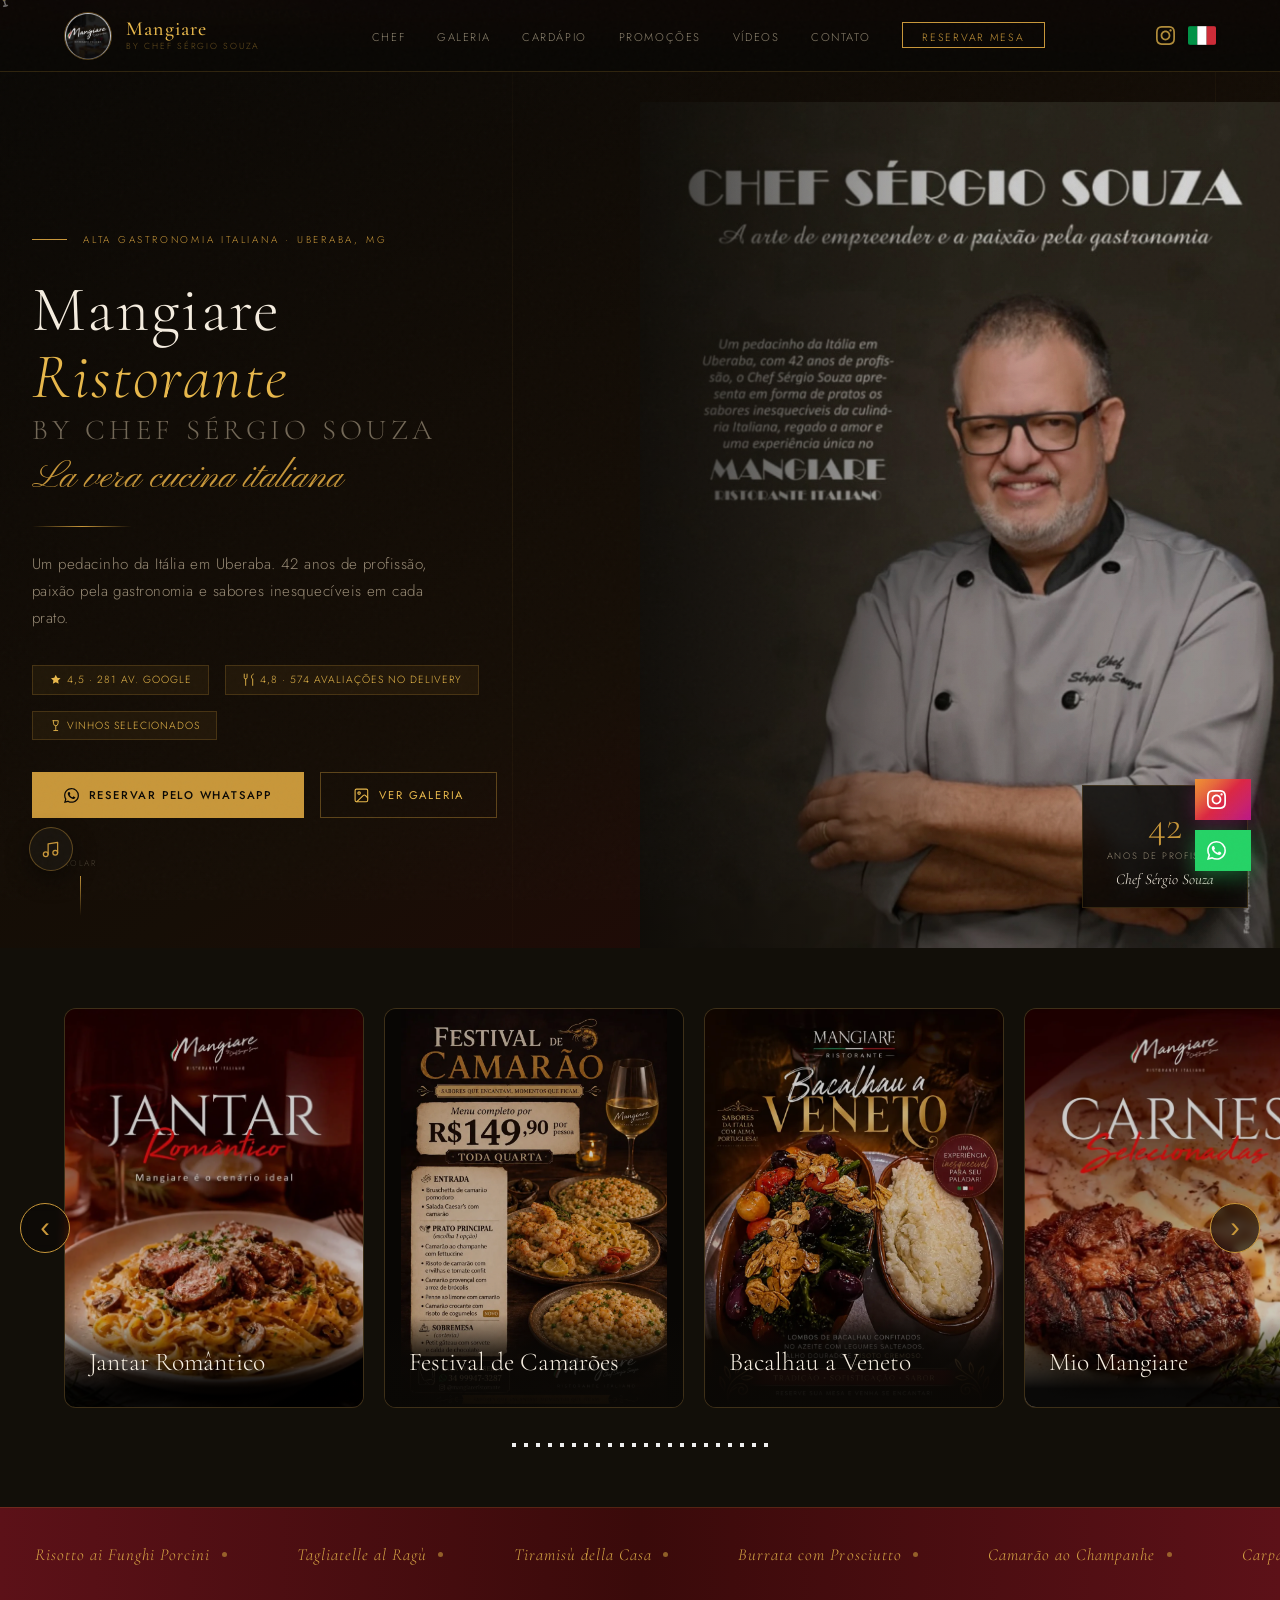
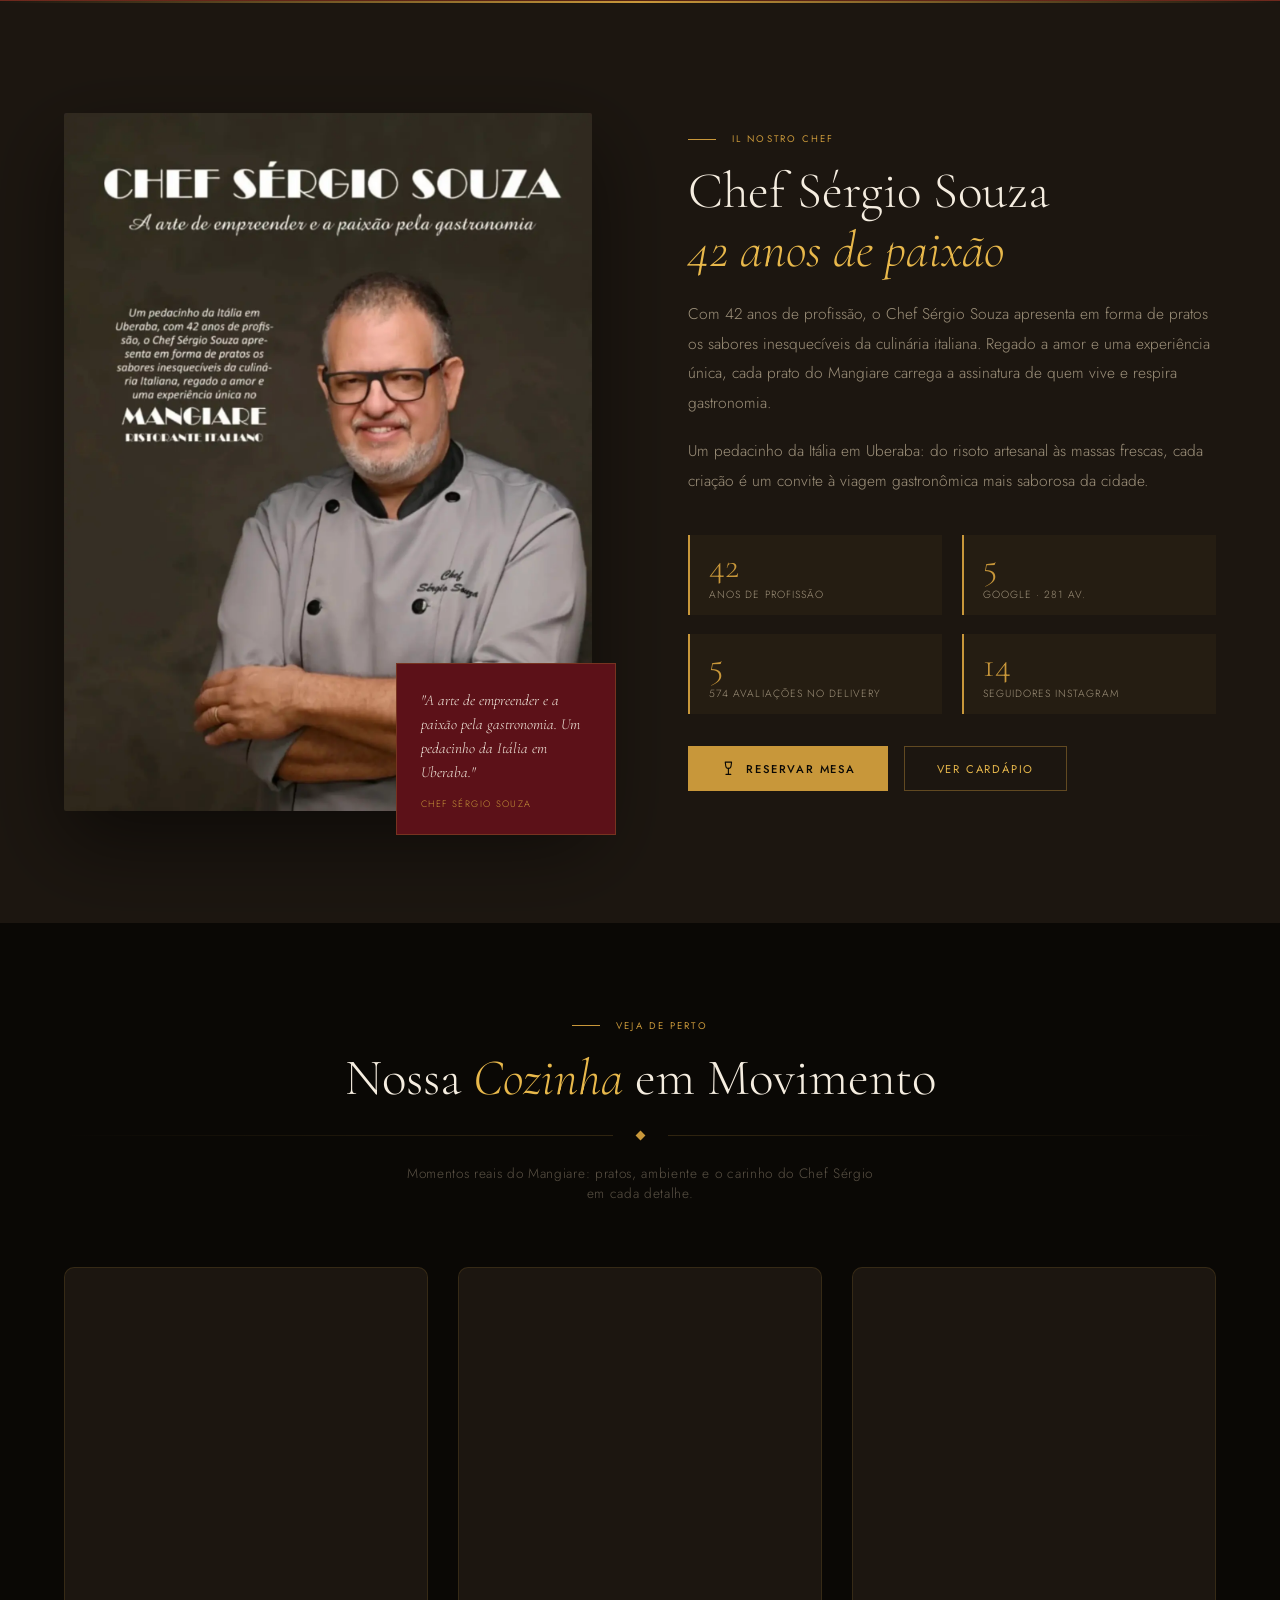
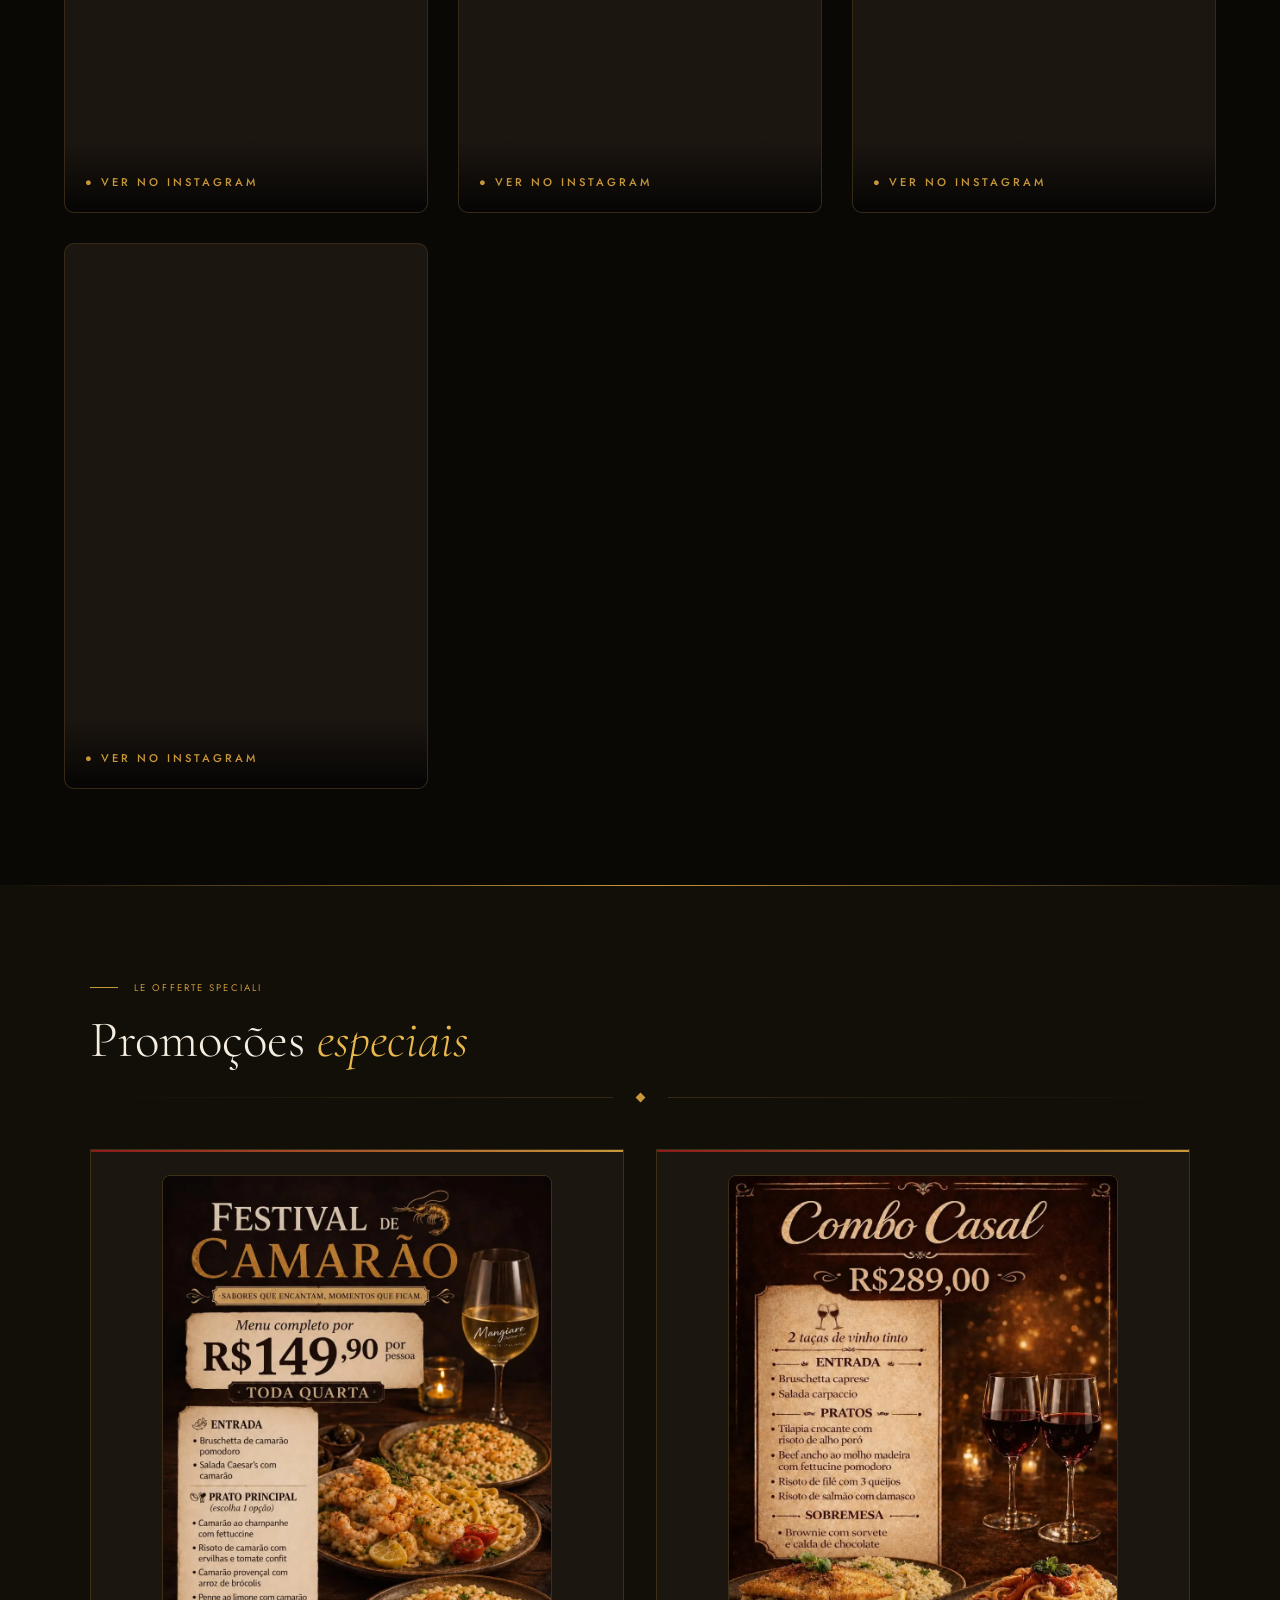
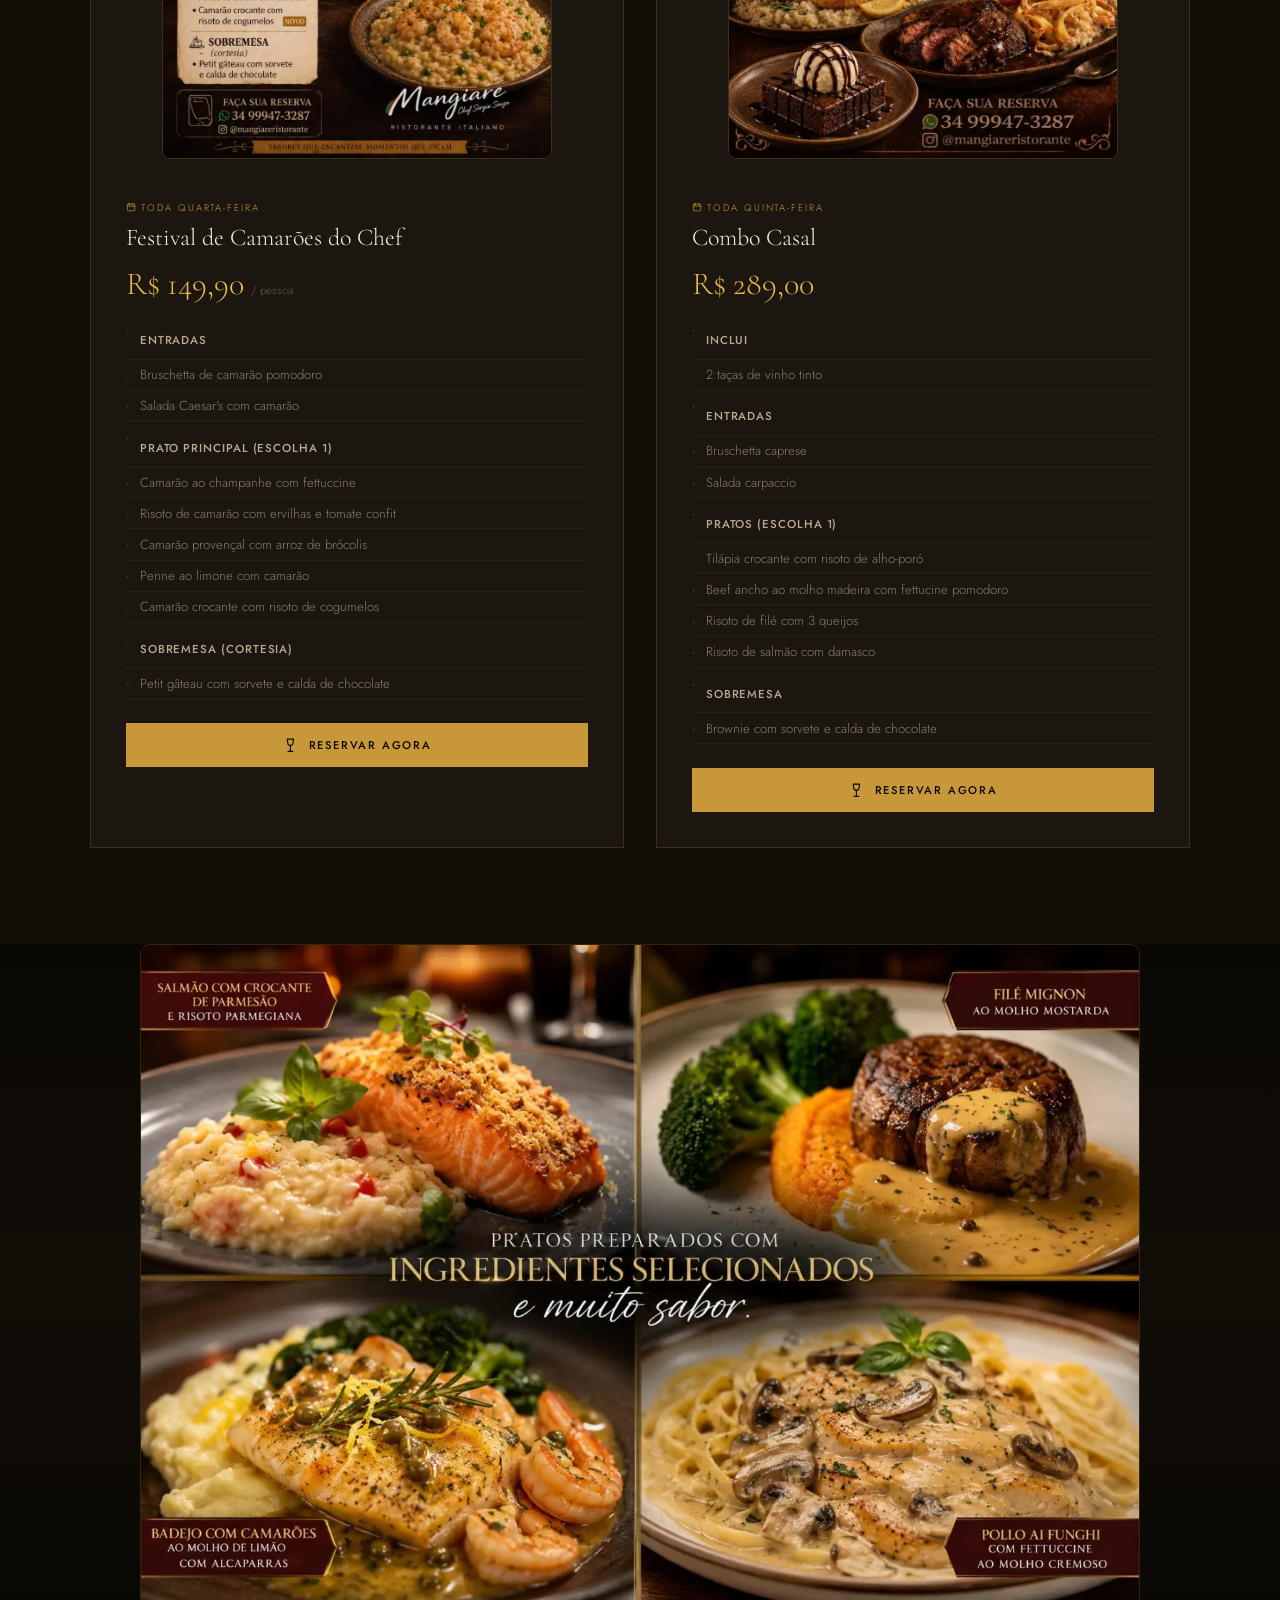
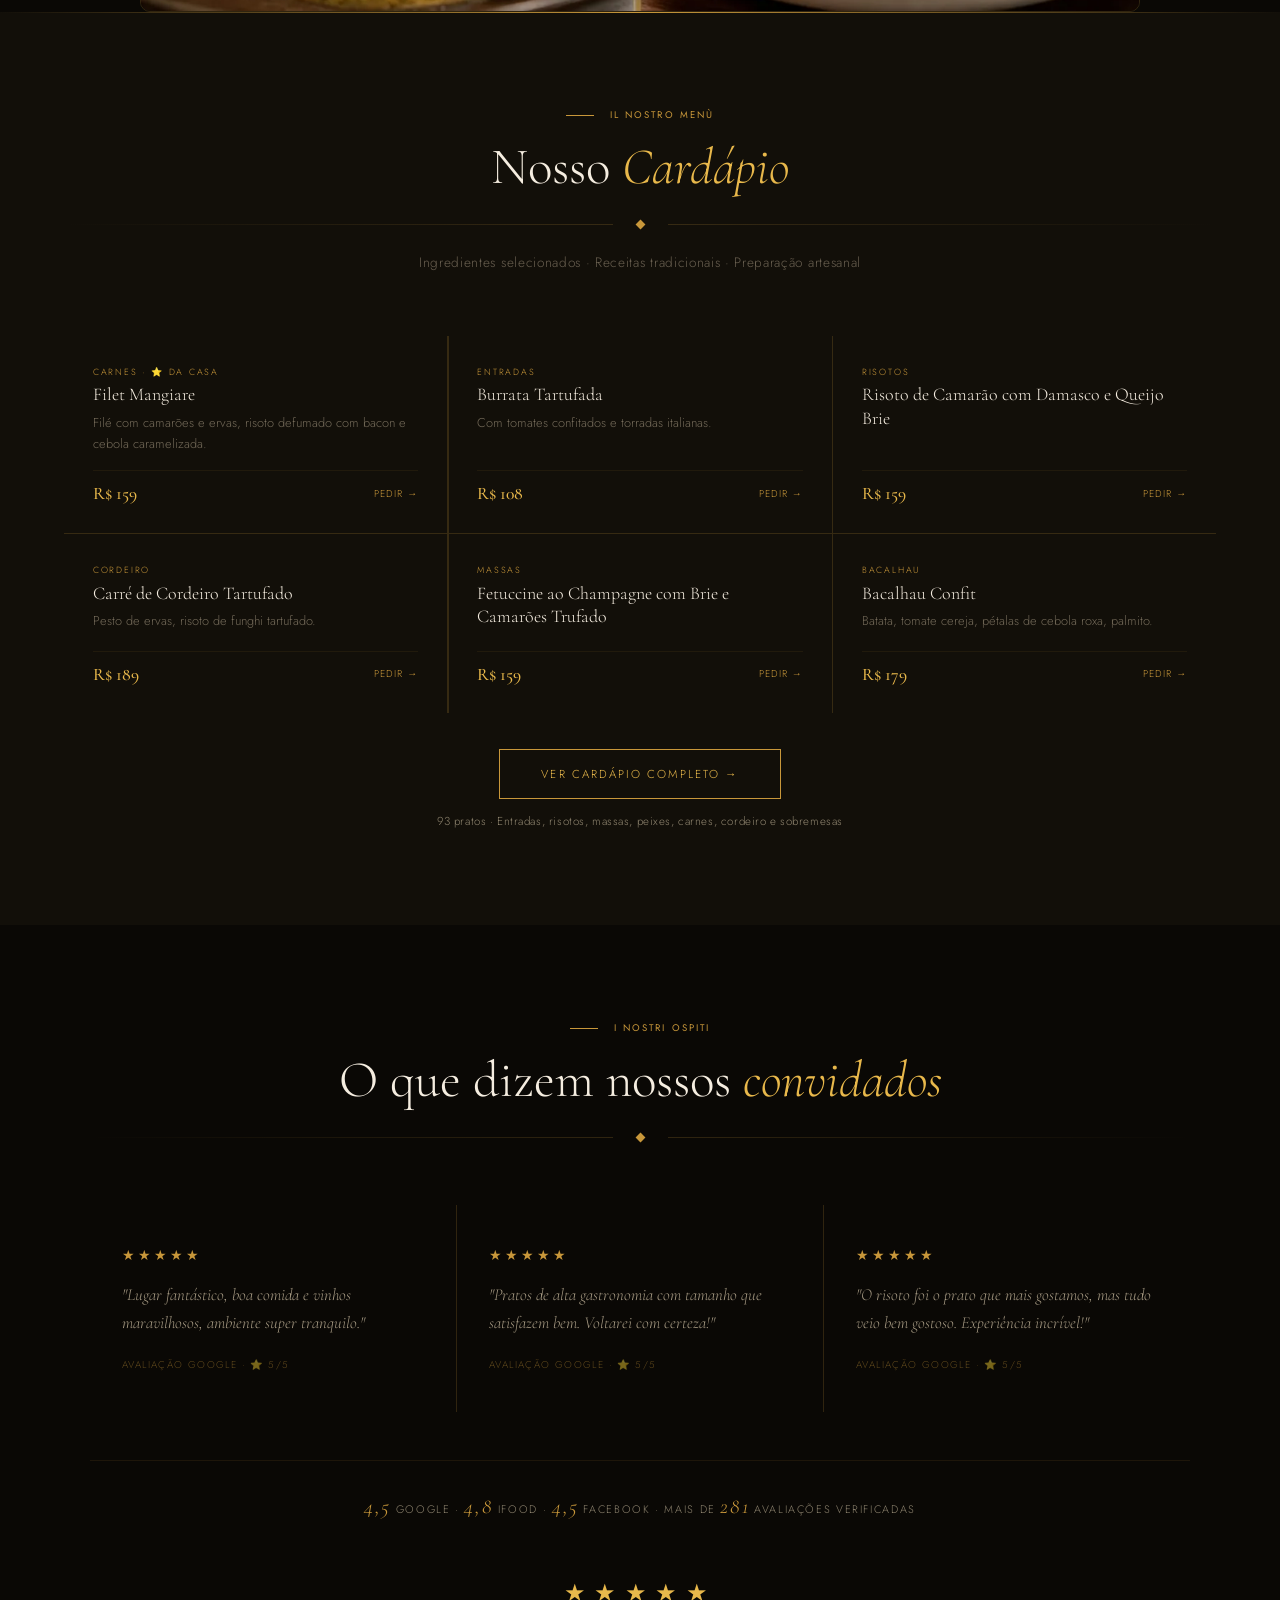
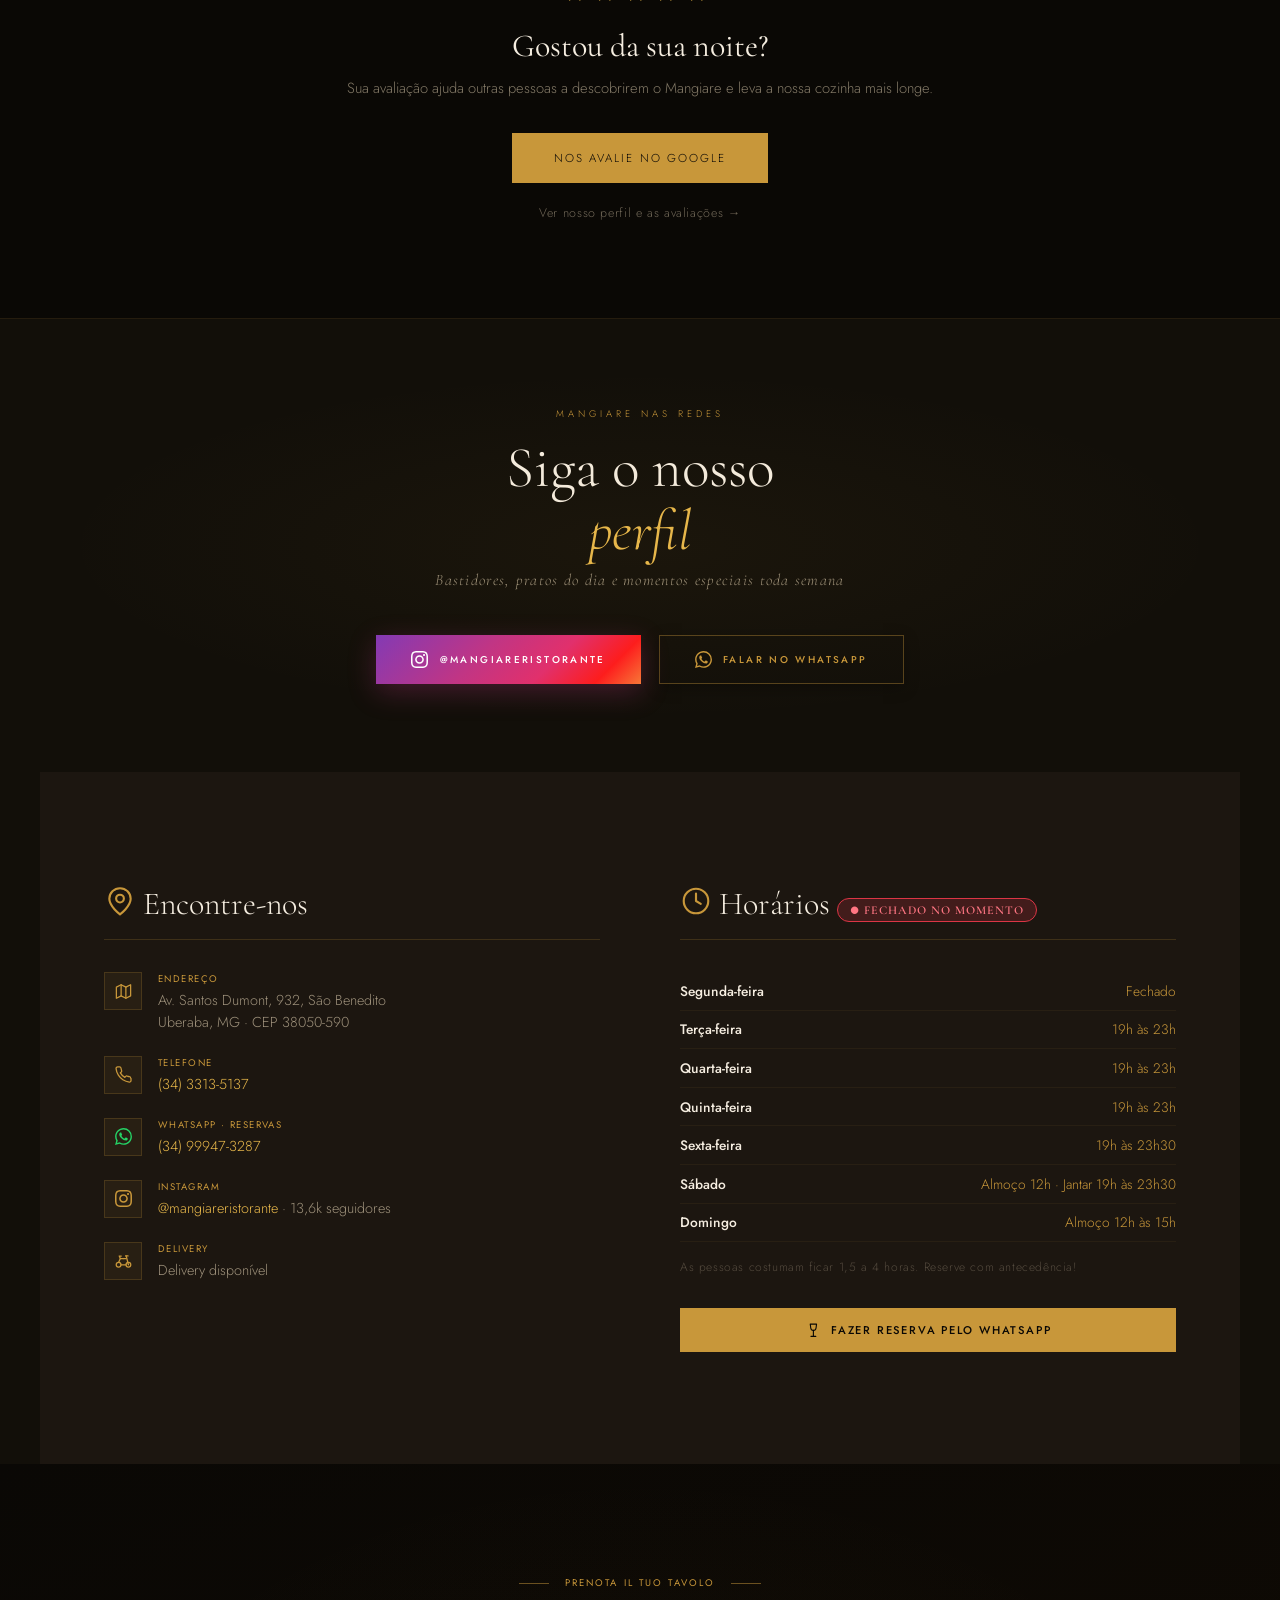
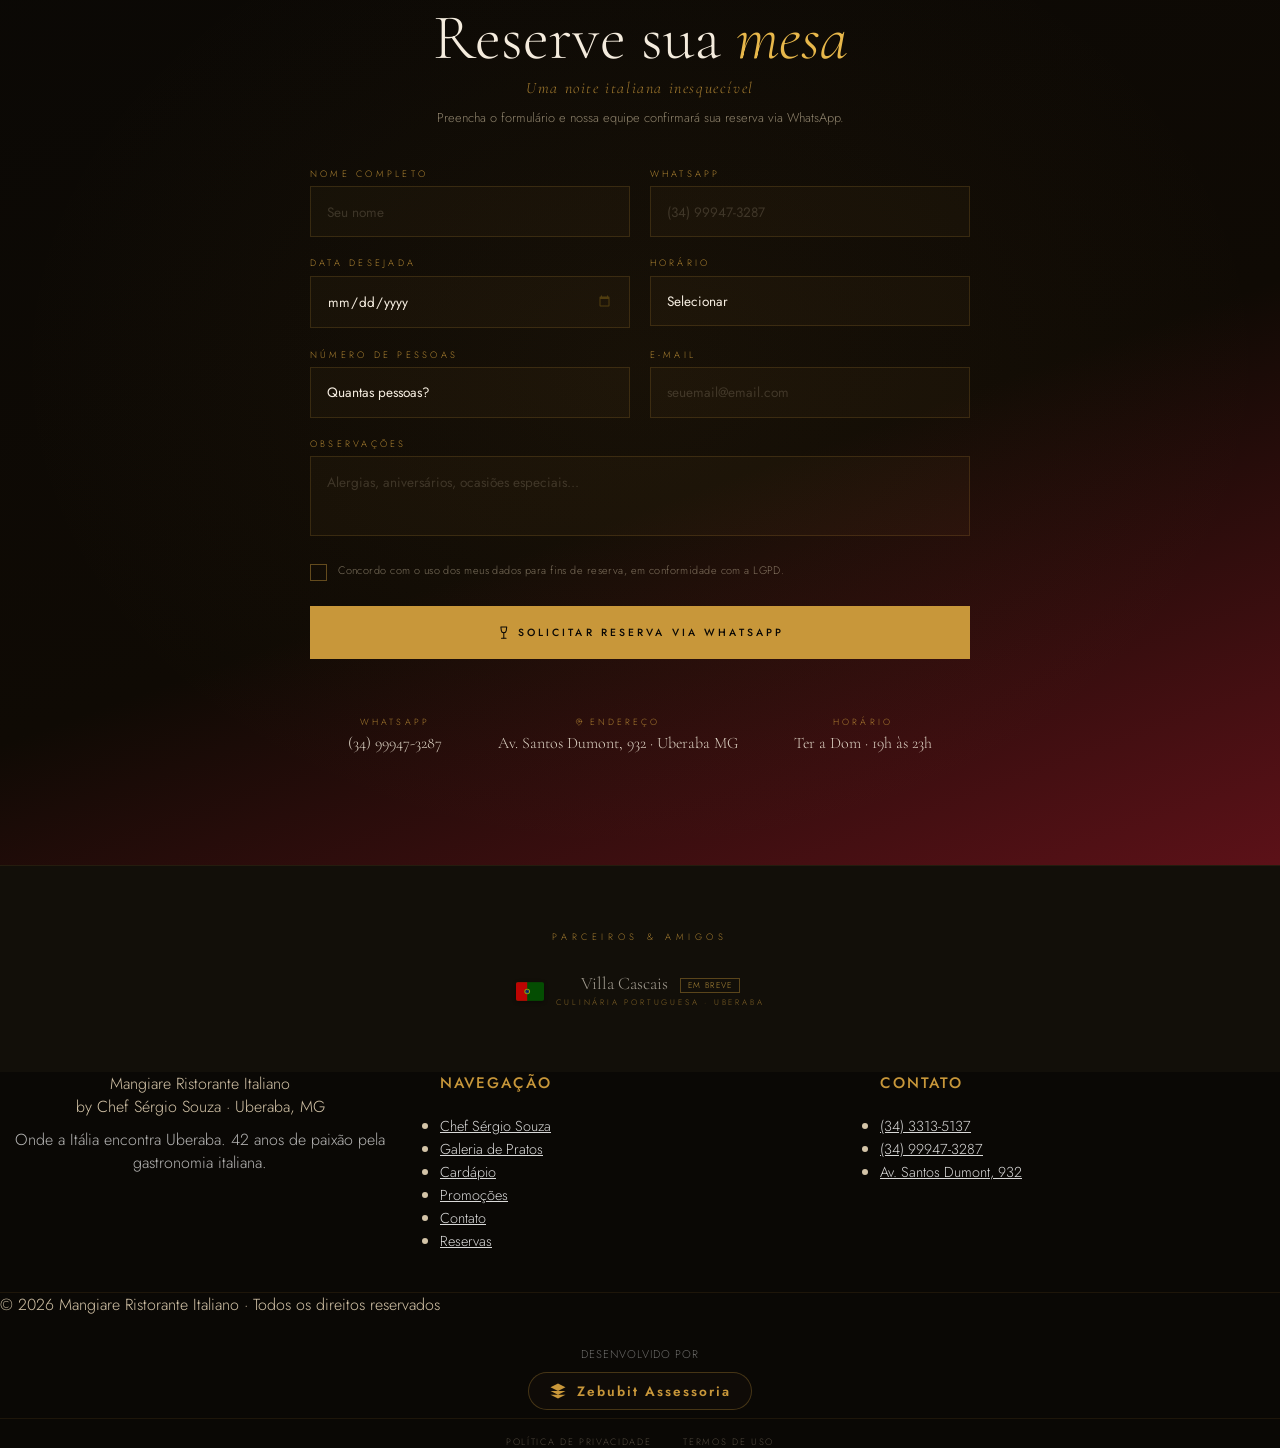
==== index.html @ b0d7e309 "fix: hero nao anuncia mais o iFood O site tem sistema de pedido proprio justamente para tirar o rest" ====
<!DOCTYPE html>
<html lang="pt-BR">
<head>
<meta charset="UTF-8">
<meta name="viewport" content="width=device-width, initial-scale=1.0">
<title>Mangiare Ristorante Italiano · Chef Sérgio Souza · Uberaba</title>
<meta name="description" content="Mangiare Ristorante Italiano by Chef Sérgio Souza. Alta gastronomia italiana em Uberaba, MG. 42 anos de paixão. Faça sua reserva.">
<meta property="og:title" content="Mangiare Ristorante Italiano · Chef Sérgio Souza · Uberaba">
<meta property="og:description" content="Alta gastronomia italiana em Uberaba, MG. Risottos, massas artesanais e a paixão de 42 anos do Chef Sérgio Souza. Reserve sua mesa.">
<meta property="og:image" content="https://mangiareristorante.com.br/CHEF.webp">
<meta property="og:type" content="website">
<meta property="og:locale" content="pt_BR">

<link rel="preconnect" href="https://fonts.googleapis.com">
<link href="https://fonts.googleapis.com/css2?family=Cormorant+Garamond:ital,wght@0,300;0,400;0,500;0,600;1,300;1,400;1,600&family=Jost:wght@200;300;400;500&family=Pinyon+Script&display=swap" rel="stylesheet">
<link rel="stylesheet" href="estilo.css">

<link rel="canonical" href="https://mangiareristorante.com.br/">
<link rel="icon" type="image/png" sizes="32x32" href="favicon-32.png">
<link rel="apple-touch-icon" href="favicon-180.png">
<meta name="theme-color" content="#0a0805">
<meta name="robots" content="index, follow, max-image-preview:large">
<meta name="twitter:card" content="summary_large_image">
<meta name="twitter:title" content="Mangiare Ristorante Italiano · Uberaba">
<meta name="twitter:description" content="Alta gastronomia italiana em Uberaba, MG. Risotos, massas artesanais e a paixão de 42 anos do Chef Sérgio Souza.">
<meta name="twitter:image" content="https://mangiareristorante.com.br/CHEF.webp">
<meta name="geo.region" content="BR-MG">
<meta name="geo.placename" content="Uberaba">

<!-- Dados estruturados: e isto que faz o Google mostrar horario, telefone,
     faixa de preco e link do cardapio direto no resultado de busca. -->
<script type="application/ld+json">
{
  "@context": "https://schema.org",
  "@type": "Restaurant",
  "name": "Mangiare Ristorante Italiano",
  "alternateName": "Mangiare by Chef Sérgio Souza",
  "description": "Restaurante italiano em Uberaba, MG. Risotos, massas artesanais, peixes, carnes e cordeiro, sob o comando do Chef Sérgio Souza.",
  "url": "https://mangiareristorante.com.br/",
  "image": "https://mangiareristorante.com.br/CHEF.webp",
  "logo": "https://mangiareristorante.com.br/favicon-180.png",
  "servesCuisine": ["Italiana", "Mediterrânea"],
  "priceRange": "$$$",
  "currenciesAccepted": "BRL",
  "paymentAccepted": "Dinheiro, Cartão de Crédito, Cartão de Débito, Pix",
  "telephone": "+553433135137",
  "hasMenu": "https://mangiareristorante.com.br/cardapio.html",
  "acceptsReservations": "https://mangiareristorante.com.br/#reserva",
  "address": {
    "@type": "PostalAddress",
    "streetAddress": "Av. Santos Dumont, 932 - Jardim São Benedito",
    "addressLocality": "Uberaba",
    "addressRegion": "MG",
    "postalCode": "38050-590",
    "addressCountry": "BR"
  },
  "openingHoursSpecification": [
    { "@type": "OpeningHoursSpecification", "dayOfWeek": ["Tuesday","Wednesday","Thursday"], "opens": "19:00", "closes": "23:00" },
    { "@type": "OpeningHoursSpecification", "dayOfWeek": "Friday", "opens": "19:00", "closes": "23:30" },
    { "@type": "OpeningHoursSpecification", "dayOfWeek": "Saturday", "opens": "12:00", "closes": "15:00" },
    { "@type": "OpeningHoursSpecification", "dayOfWeek": "Saturday", "opens": "19:00", "closes": "23:30" },
    { "@type": "OpeningHoursSpecification", "dayOfWeek": "Sunday", "opens": "12:00", "closes": "15:00" }
  ],
  "geo": {
    "@type": "GeoCoordinates",
    "latitude": -19.7514254,
    "longitude": -47.9447431
  },
  "hasMap": "https://www.google.com/maps?cid=3613345909351625991",
  "sameAs": [
    "https://www.instagram.com/mangiareristorante",
    "https://www.google.com/maps?cid=3613345909351625991"
  ]
}
</script>
</head>
<body>
<div id="read-progress" aria-hidden="true"></div>
<div id="top-bar">
  <span>🇮🇹 &nbsp;<strong>Mangiare Ristorante Italiano</strong> &nbsp;by Chef Sérgio Souza · Uberaba, MG</span>
  <a href="#reserva">Reservar Mesa →</a>
</div>
<div id="vinho-cursor" aria-hidden="true">🍷</div>
<!-- ICONES DO SITE (sprite: define uma vez, usa com <use>) -->
<svg width="0" height="0" style="position:absolute" aria-hidden="true" focusable="false"><defs>
  <symbol id="i-vinho" viewBox="0 0 24 24"><path d="M7.5 3h9l-.7 5.6A3.9 3.9 0 0 1 12 12a3.9 3.9 0 0 1-3.8-3.4L7.5 3Z"/><path d="M12 12v8"/><path d="M8.5 20.5h7"/></symbol>
  <symbol id="i-estrela" viewBox="0 0 24 24"><path d="m12 3 2.6 5.3 5.9.9-4.3 4.1 1 5.8-5.2-2.7-5.2 2.7 1-5.8-4.3-4.1 5.9-.9L12 3Z"/></symbol>
  <symbol id="i-talher" viewBox="0 0 24 24"><path d="M4 2v6a2.5 2.5 0 0 0 5 0V2"/><path d="M6.5 10.5V22"/><path d="M20 2c-2 1-3.2 3-3.2 5.4 0 1.7.9 2.9 2.2 3.1V22"/></symbol>
  <symbol id="i-galeria" viewBox="0 0 24 24"><rect x="3" y="3" width="18" height="18" rx="2"/><circle cx="8.7" cy="8.7" r="1.8"/><path d="m21 15.5-3.4-3.4a2 2 0 0 0-2.8 0L5.5 21"/></symbol>
  <symbol id="i-local" viewBox="0 0 24 24"><path d="M20 10.4c0 5.8-8 11.6-8 11.6s-8-5.8-8-11.6a8 8 0 0 1 16 0Z"/><circle cx="12" cy="10.2" r="2.9"/></symbol>
  <symbol id="i-mapa" viewBox="0 0 24 24"><path d="m3 6.4 6-3 6 3 6-3v14.2l-6 3-6-3-6 3V6.4Z"/><path d="M9 3.4v14.2"/><path d="M15 6.4v14.2"/></symbol>
  <symbol id="i-telefone" viewBox="0 0 24 24"><path d="M21.5 17v2.6a1.9 1.9 0 0 1-2.1 1.9 18.9 18.9 0 0 1-8.2-2.9 18.6 18.6 0 0 1-5.7-5.7A18.9 18.9 0 0 1 2.6 4.6 1.9 1.9 0 0 1 4.5 2.5H7a1.9 1.9 0 0 1 1.9 1.6c.1.9.3 1.8.7 2.7a1.9 1.9 0 0 1-.4 2L8 9.9a15.3 15.3 0 0 0 5.7 5.7l1.1-1.2a1.9 1.9 0 0 1 2-.4c.9.3 1.8.6 2.7.7a1.9 1.9 0 0 1 1.6 1.9Z"/></symbol>
  <symbol id="i-moto" viewBox="0 0 24 24"><circle cx="5.8" cy="17.4" r="3"/><circle cx="18.2" cy="17.4" r="3"/><path d="M8.8 17.4h6.4"/><path d="M5.8 14.4 8 9.6h4"/><path d="M12 9.6h3.4"/><path d="M14.6 6.2h3.1"/><path d="m15.4 6.2 2.8 11.2"/><path d="M8 9.6 6.6 6.4h2.6"/></symbol>
  <symbol id="i-calendario" viewBox="0 0 24 24"><rect x="3.2" y="5" width="17.6" height="16" rx="2"/><path d="M3.2 10h17.6"/><path d="M8 3v4"/><path d="M16 3v4"/></symbol>
  <symbol id="i-relogio" viewBox="0 0 24 24"><circle cx="12" cy="12" r="9.2"/><path d="M12 6.4V12l3.6 2.1"/></symbol>
</defs></svg>

<div id="toast" role="status" aria-live="polite"></div>
<a href="#" id="back-top" title="Voltar ao topo" aria-label="Voltar ao topo">↑</a>
<div class="float-stack">
  <a href="https://instagram.com/mangiareristorante" target="_blank" rel="noopener" class="fab igr" aria-label="Instagram Mangiare">
    <svg width="19" height="19" viewBox="0 0 24 24" fill="currentColor"><path d="M12 2.163c3.204 0 3.584.012 4.85.07 3.252.148 4.771 1.691 4.919 4.919.058 1.265.069 1.645.069 4.849 0 3.205-.012 3.584-.069 4.849-.149 3.225-1.664 4.771-4.919 4.919-1.266.058-1.644.07-4.85.07-3.204 0-3.584-.012-4.849-.07-3.26-.149-4.771-1.699-4.919-4.92-.058-1.265-.07-1.644-.07-4.849 0-3.204.013-3.583.07-4.849.149-3.227 1.664-4.771 4.919-4.919 1.266-.057 1.645-.069 4.849-.069zm0-2.163c-3.259 0-3.667.014-4.947.072-4.358.2-6.78 2.618-6.98 6.98-.059 1.281-.073 1.689-.073 4.948 0 3.259.014 3.668.072 4.948.2 4.358 2.618 6.78 6.98 6.98 1.281.058 1.689.072 4.948.072 3.259 0 3.668-.014 4.948-.072 4.354-.2 6.782-2.618 6.979-6.98.059-1.28.073-1.689.073-4.948 0-3.259-.014-3.667-.072-4.947-.196-4.354-2.617-6.78-6.979-6.98-1.281-.059-1.69-.073-4.949-.073zm0 5.838c-3.403 0-6.162 2.759-6.162 6.162s2.759 6.163 6.162 6.163 6.162-2.759 6.162-6.163c0-3.403-2.759-6.162-6.162-6.162zm0 10.162c-2.209 0-4-1.79-4-4 0-2.209 1.791-4 4-4s4 1.791 4 4c0 2.21-1.791 4-4 4zm6.406-11.845c-.796 0-1.441.645-1.441 1.44s.645 1.44 1.441 1.44c.795 0 1.439-.645 1.439-1.44s-.644-1.44-1.439-1.44z"/></svg>
    <span class="fab-lbl">Instagram</span>
  </a>
  <a href="https://wa.me/5534999473287" target="_blank" rel="noopener" class="fab wts" aria-label="WhatsApp Mangiare">
    <svg width="19" height="19" viewBox="0 0 24 24" fill="currentColor"><path d="M17.472 14.382c-.297-.149-1.758-.867-2.03-.967-.273-.099-.471-.148-.67.15-.197.297-.767.966-.94 1.164-.173.199-.347.223-.644.075-.297-.15-1.255-.463-2.39-1.475-.883-.788-1.48-1.761-1.653-2.059-.173-.297-.018-.458.13-.606.134-.133.298-.347.446-.52.149-.174.198-.298.298-.497.099-.198.05-.371-.025-.52-.075-.149-.669-1.612-.916-2.207-.242-.579-.487-.5-.669-.51-.173-.008-.371-.01-.57-.01-.198 0-.52.074-.792.372-.272.297-1.04 1.016-1.04 2.479 0 1.462 1.065 2.875 1.213 3.074.149.198 2.096 3.2 5.077 4.487.709.306 1.262.489 1.694.625.712.227 1.36.195 1.871.118.571-.085 1.758-.719 2.006-1.413.248-.694.248-1.289.173-1.413-.074-.124-.272-.198-.57-.347m-5.421 7.403h-.004a9.87 9.87 0 01-5.031-1.378l-.361-.214-3.741.982.998-3.648-.235-.374a9.86 9.86 0 01-1.51-5.26c.001-5.45 4.436-9.884 9.888-9.884 2.64 0 5.122 1.03 6.988 2.898a9.825 9.825 0 012.893 6.994c-.003 5.45-4.437 9.884-9.885 9.884m8.413-18.297A11.815 11.815 0 0012.05 0C5.495 0 .16 5.335.157 11.892c0 2.096.547 4.142 1.588 5.945L.057 24l6.305-1.654a11.882 11.882 0 005.683 1.448h.005c6.554 0 11.89-5.335 11.893-11.893a11.821 11.821 0 00-3.48-8.413z"/></svg>
    <span class="fab-lbl">Fazer Reserva</span>
  </a>
</div>

<nav id="main-nav">
  <a href="#" class="nav-logo">
    <img src="LOGO.jpg" alt="Mangiare Ristorante Italiano">
    <div class="nav-logo-text">
      <span class="nav-logo-main">Mangiare</span>
      <span class="nav-logo-sub">by Chef Sérgio Souza</span>
    </div>
  </a>
  <ul class="nav-links" id="navLinks">
    <li><a href="#chef">Chef</a></li>
    <li><a href="#galeria">Galeria</a></li>
    <li><a href="cardapio.html">Cardápio</a></li>
    <li><a href="#promos">Promoções</a></li>
    <li><a href="#videos">Vídeos</a></li>
    <li><a href="#contato">Contato</a></li>
    <li><a href="#reserva" class="nav-reserva">Reservar Mesa</a></li>
  </ul>
  <div style="display:flex;align-items:center;gap:.8rem;">
    <a href="https://instagram.com/mangiareristorante" target="_blank" aria-label="Instagram" style="display:flex;align-items:center;color:var(--oro-chiaro);opacity:.75;transition:opacity .2s;" onmouseover="this.style.opacity='1'" onmouseout="this.style.opacity='.75'"><svg width="19" height="19" viewBox="0 0 24 24" fill="currentColor"><path d="M12 2.163c3.204 0 3.584.012 4.85.07 3.252.148 4.771 1.691 4.919 4.919.058 1.265.069 1.645.069 4.849 0 3.205-.012 3.584-.069 4.849-.149 3.225-1.664 4.771-4.919 4.919-1.266.058-1.644.07-4.85.07-3.204 0-3.584-.012-4.849-.07-3.26-.149-4.771-1.699-4.919-4.92-.058-1.265-.07-1.644-.07-4.849 0-3.204.013-3.583.07-4.849.149-3.227 1.664-4.771 4.919-4.919 1.266-.057 1.645-.069 4.849-.069zm0-2.163c-3.259 0-3.667.014-4.947.072-4.358.2-6.78 2.618-6.98 6.98-.059 1.281-.073 1.689-.073 4.948 0 3.259.014 3.668.072 4.948.2 4.358 2.618 6.78 6.98 6.98 1.281.058 1.689.072 4.948.072 3.259 0 3.668-.014 4.948-.072 4.354-.2 6.782-2.618 6.979-6.98.059-1.28.073-1.689.073-4.948 0-3.259-.014-3.667-.072-4.947-.196-4.354-2.617-6.78-6.979-6.98-1.281-.059-1.69-.073-4.949-.073zm0 5.838c-3.403 0-6.162 2.759-6.162 6.162s2.759 6.163 6.162 6.163 6.162-2.759 6.162-6.163c0-3.403-2.759-6.162-6.162-6.162zm0 10.162c-2.209 0-4-1.79-4-4 0-2.209 1.791-4 4-4s4 1.791 4 4c0 2.21-1.791 4-4 4zm6.406-11.845c-.796 0-1.441.645-1.441 1.44s.645 1.44 1.441 1.44c.795 0 1.439-.645 1.439-1.44s-.644-1.44-1.439-1.44z"/></svg></a>
    <svg xmlns="http://www.w3.org/2000/svg" viewBox="0 0 900 600" width="28" height="19" style="border-radius:2px;box-shadow:0 1px 4px rgba(0,0,0,.5);flex-shrink:0"><rect width="300" height="600" fill="#009246"/><rect x="300" width="300" height="600" fill="#fff"/><rect x="600" width="300" height="600" fill="#CE2B37"/></svg>
    <button class="hamburger" id="hamburger" aria-label="Menu"><span></span><span></span><span></span></button>
  </div>
</nav>

<!-- HERO — Chef Sérgio Souza como foto principal -->
<section class="hero" id="inicio">
  <div class="hero-lines" aria-hidden="true"></div>
  <div class="hero-left">
    <div class="hero-label"><span>Alta Gastronomia Italiana · Uberaba, MG</span></div>
    <h1 class="hero-title">
      Mangiare<br>
      <em>Ristorante</em>
      <small>by Chef Sérgio Souza</small>
    </h1>
    <div class="hero-script">La vera cucina italiana</div>
    <div class="hero-divider"></div>
    <p class="hero-desc">Um pedacinho da Itália em Uberaba. 42 anos de profissão, paixão pela gastronomia e sabores inesquecíveis em cada prato.</p>
    <div class="hero-badges">
      <span class="hero-badge"><svg class="ico ico-preenchido" aria-hidden="true"><use href="#i-estrela"></use></svg> 4,5 · 281 av. Google</span>
      <span class="hero-badge"><svg class="ico" aria-hidden="true"><use href="#i-talher"></use></svg> 4,8 · 574 avaliações no delivery</span>
      <span class="hero-badge"><svg class="ico" aria-hidden="true"><use href="#i-vinho"></use></svg> Vinhos Selecionados</span>
    </div>
    <div class="hero-btns">
      <a href="#reserva" class="btn-primary">
        <svg width="15" height="15" viewBox="0 0 24 24" fill="currentColor"><path d="M17.472 14.382c-.297-.149-1.758-.867-2.03-.967-.273-.099-.471-.148-.67.15-.197.297-.767.966-.94 1.164-.173.199-.347.223-.644.075-.297-.15-1.255-.463-2.39-1.475-.883-.788-1.48-1.761-1.653-2.059-.173-.297-.018-.458.13-.606.134-.133.298-.347.446-.52.149-.174.198-.298.298-.497.099-.198.05-.371-.025-.52-.075-.149-.669-1.612-.916-2.207-.242-.579-.487-.5-.669-.51-.173-.008-.371-.01-.57-.01-.198 0-.52.074-.792.372-.272.297-1.04 1.016-1.04 2.479 0 1.462 1.065 2.875 1.213 3.074.149.198 2.096 3.2 5.077 4.487.709.306 1.262.489 1.694.625.712.227 1.36.195 1.871.118.571-.085 1.758-.719 2.006-1.413.248-.694.248-1.289.173-1.413-.074-.124-.272-.198-.57-.347m-5.421 7.403h-.004a9.87 9.87 0 01-5.031-1.378l-.361-.214-3.741.982.998-3.648-.235-.374a9.86 9.86 0 01-1.51-5.26c.001-5.45 4.436-9.884 9.888-9.884 2.64 0 5.122 1.03 6.988 2.898a9.825 9.825 0 012.893 6.994c-.003 5.45-4.437 9.884-9.885 9.884m8.413-18.297A11.815 11.815 0 0012.05 0C5.495 0 .16 5.335.157 11.892c0 2.096.547 4.142 1.588 5.945L.057 24l6.305-1.654a11.882 11.882 0 005.683 1.448h.005c6.554 0 11.89-5.335 11.893-11.893a11.821 11.821 0 00-3.48-8.413z"/></svg>
        Reservar pelo WhatsApp
      </a>
      <a href="#galeria" class="btn-ghost"><svg class="ico" aria-hidden="true"><use href="#i-galeria"></use></svg> Ver Galeria</a>
    </div>
  </div>
  <div class="hero-right">
    <img class="hero-chef-img" src="[data-uri]" alt="Chef Sérgio Souza, Mangiare Ristorante Italiano">
    <div class="hero-chef-overlay"></div>
    <div class="hero-chef-badge">
      <div class="chef-years" data-count="42" data-suffix="">42</div>
      <div class="chef-years-label">Anos de Profissão</div>
      <div class="chef-name">Chef Sérgio Souza</div>
    </div>
  </div>
  <div class="hero-scroll" aria-hidden="true"><span>Rolar</span><div class="hero-scroll-line"></div></div>
</section>

<section id="galeria" class="carousel-section">
  <div class="carousel-wrap" id="carouselWrap">
    <div class="carousel-slide"><img loading="lazy" src="JANTAR.webp" alt="Massa ao molho com filé e cogumelos, na chamada Jantar Romântico: o Mangiare é o cenário ideal"><div class="carousel-caption"><div class="carousel-caption-title">Jantar Romântico</div></div></div>
    <div class="carousel-slide cartaz"><img loading="lazy" src="CAMARAO1.webp" alt="Cartaz da Quarta do Camarão: Festival de Camarões do Chef, menu completo por 149 reais e 90 centavos por pessoa, toda quarta, com entrada, prato principal à escolha e sobremesa de cortesia"><div class="carousel-caption"><div class="carousel-caption-title">Festival de Camarões</div></div></div>
    <div class="carousel-slide cartaz"><img loading="lazy" src="VENETO.webp" alt="Cartaz do Bacalhau a Veneto: lombos de bacalhau confitados no azeite com legumes salteados, alho dourado e risoto cremoso"><div class="carousel-caption"><div class="carousel-caption-title">Bacalhau a Veneto</div></div></div>
    <div class="carousel-slide"><img loading="lazy" src="CARNES.webp" alt="Bife grelhado acompanhado de massa ao molho branco, na chamada Carnes Selecionadas"><div class="carousel-caption"><div class="carousel-caption-title">Mio Mangiare</div></div></div>
    <div class="carousel-slide"><img loading="lazy" src="SABOR.webp" alt="Fettuccine com medalhão de filé, na chamada Sabor da Itália: experiência única"><div class="carousel-caption"><div class="carousel-caption-title">Saborear Momentos</div></div></div>
    <div class="carousel-slide"><img loading="lazy" src="CELEBRE.webp" alt="Taça de vinho tinto sendo servida, na chamada Celebre Momentos: a harmonia perfeita entre pratos e vinhos"><div class="carousel-caption"><div class="carousel-caption-title">Celebre Momentos</div></div></div>
    
    <div class="carousel-slide"><img loading="lazy" src="VIAGEM.webp" alt="Filé ao molho sobre fettuccine, na chamada Un viaggio in Italia: uma experiência que vai além do sabor"><div class="carousel-caption"><div class="carousel-caption-title">Uma Viagem à Itália</div></div></div>
    <div class="carousel-slide"><img loading="lazy" src="ENCONTRA.webp" alt="Bife ao molho com arroz e batatas, na chamada Onde o sabor encontra a sofisticação"><div class="carousel-caption"><div class="carousel-caption-title">Encontros Especiais</div></div></div>
    <div class="carousel-slide"><img loading="lazy" src="MOMENTOS.webp" alt="Camarões empanados servidos sobre risoto, na chamada Transforme momentos em memórias"><div class="carousel-caption"><div class="carousel-caption-title">Momentos Inesquecíveis</div></div></div>
    <div class="carousel-slide"><img loading="lazy" src="ENCANTA.webp" alt="Carne ao molho com arroz e vinagrete, na chamada Harmonização que encanta"><div class="carousel-caption"><div class="carousel-caption-title">Sabores que Encantam</div></div></div>
    <div class="carousel-slide cartaz"><img loading="lazy" src="QUARTA.webp" alt="Cartaz do Festival de Camarões do Chef: menu completo por 149 reais e 90 centavos por pessoa, toda quarta, com entrada, prato principal à escolha e sobremesa"><div class="carousel-caption"><div class="carousel-caption-title">Nossas Quartas</div></div></div>
    <div class="carousel-slide"><img loading="lazy" src="CONFRATERNIZACAO.webp" alt="Cartaz Faça sua confraternização no Mangiare, a partir de 129 reais e 90 centavos por pessoa"><div class="carousel-caption"><div class="carousel-caption-title">Confraternize conosco</div></div></div>
    <div class="carousel-slide"><img loading="lazy" src="SIMPLES.webp" alt="Risoto com camarões e tomatinhos, na chamada Simplesmente irresistível: o equilíbrio perfeito de sabores"><div class="carousel-caption"><div class="carousel-caption-title">Simplesmente Mangiare</div></div></div>
    <div class="carousel-slide"><img loading="lazy" src="NOTAS.webp" alt="Vinho tinto sendo servido na taça, na chamada Notas que elevam a experiência"><div class="carousel-caption"><div class="carousel-caption-title">Notas de Sabor</div></div></div>

    <div class="carousel-slide cartaz"><img loading="lazy" src="CASAL.webp" alt="Cartaz do Combo Casal, toda quinta-feira por 289 reais: duas taças de vinho tinto, entrada, prato principal à escolha e brownie com sorvete e calda de chocolate de sobremesa"><div class="carousel-caption"><div class="carousel-caption-title">Combo Casal</div></div></div>
    <div class="carousel-slide"><img loading="lazy" src="VINHO.webp" alt="Vinho tinto sendo servido na taça, na chamada Sabor da Itália"><div class="carousel-caption"><div class="carousel-caption-title">Carta de Vinhos</div></div></div>
    <div class="carousel-slide"><img loading="lazy" src="PRATO.webp" alt="Filé com risoto, na chamada Mio Mangiare: escolha uma carne e os acompanhamentos como preferir e ganhe entrada e sobremesa"><div class="carousel-caption"><div class="carousel-caption-title">Alta Gastronomia</div></div></div>
    <div class="carousel-slide"><img loading="lazy" src="COMIDA.webp" alt="Filé ao molho madeira com arroz e batatas, na chamada Mio Mangiare, de terça a sábado no jantar e sábado e domingo no almoço"><div class="carousel-caption"><div class="carousel-caption-title">Arte no Prato</div></div></div>
    <div class="carousel-slide"><img loading="lazy" src="EXECUTIVO.webp" alt="Cartaz do Almoço Executivo: escolha uma carne e os acompanhamentos e ganhe entrada e sobremesa, somente aos sábados e domingos"><div class="carousel-caption"><div class="carousel-caption-title">Menu Executivo</div></div></div>
    <div class="carousel-slide"><img loading="lazy" src="SABADO.webp" alt="Risoto com gorgonzola e nozes, na chamada Abertos neste sábado para almoço"><div class="carousel-caption"><div class="carousel-caption-title">Sábado no Mangiare</div></div></div>
    <div class="carousel-slide"><img loading="lazy" src="SABOREAR.webp" alt="Medalhão de filé servido sobre purê, na chamada Saborear Momentos"><div class="carousel-caption"><div class="carousel-caption-title">Saborear</div></div></div>
    <div class="carousel-slide cartaz"><img loading="lazy" src="TERCA.webp" alt="Cartaz da Terça Imperdível: Festival de Massas do Chef por 49 reais e 90 centavos, com massas e molhos à escolha, e vinho da casa em dobro, duas taças por 29 reais e 90 centavos"><div class="carousel-caption"><div class="carousel-caption-title">Terça Especial</div></div></div>
  </div>

  <div class="carousel-controls">
    <button class="carousel-btn" id="cPrev">&#8249;</button>
    <div class="carousel-dots" id="carouselDots"><!-- as bolinhas sao criadas pelo JS, uma por slide --></div>
    <button class="carousel-btn" id="cNext">&#8250;</button>
  </div>
</section>

<!-- MARQUEE -->
<div id="mqd-strip" aria-hidden="true">
  <div class="mqd-track">
    <span class="mqd-item">Risotto ai Funghi Porcini<span class="mqd-sep"></span></span>
    <span class="mqd-item">Tagliatelle al Ragù<span class="mqd-sep"></span></span>
    <span class="mqd-item">Tiramisù della Casa<span class="mqd-sep"></span></span>
    <span class="mqd-item">Burrata com Prosciutto<span class="mqd-sep"></span></span>
    <span class="mqd-item">Camarão ao Champanhe<span class="mqd-sep"></span></span>
    <span class="mqd-item">Carpaccio di Manzo<span class="mqd-sep"></span></span>
    <span class="mqd-item">Beef Ancho ao Madeira<span class="mqd-sep"></span></span>
    <span class="mqd-item">Penne ao Limone<span class="mqd-sep"></span></span>
    <span class="mqd-item">Petit Gâteau<span class="mqd-sep"></span></span>
    <span class="mqd-item">42 Anos de Paixão<span class="mqd-sep"></span></span>
    <!-- duplicata para loop contínuo -->
    <span class="mqd-item">Risotto ai Funghi Porcini<span class="mqd-sep"></span></span>
    <span class="mqd-item">Tagliatelle al Ragù<span class="mqd-sep"></span></span>
    <span class="mqd-item">Tiramisù della Casa<span class="mqd-sep"></span></span>
    <span class="mqd-item">Burrata com Prosciutto<span class="mqd-sep"></span></span>
    <span class="mqd-item">Camarão ao Champanhe<span class="mqd-sep"></span></span>
    <span class="mqd-item">Carpaccio di Manzo<span class="mqd-sep"></span></span>
    <span class="mqd-item">Beef Ancho ao Madeira<span class="mqd-sep"></span></span>
    <span class="mqd-item">Penne ao Limone<span class="mqd-sep"></span></span>
    <span class="mqd-item">Petit Gâteau<span class="mqd-sep"></span></span>
    <span class="mqd-item">42 Anos de Paixão<span class="mqd-sep"></span></span>
  </div>
</div>

<section id="chef" class="chef-section">
  <div class="chef-grid">
    <div class="chef-img-wrap rev-l">
      <img loading="lazy" src="CHEF.webp" alt="Chef Sérgio Souza" style="width: 100%; height: 100%; object-fit: cover;">
      
      <div class="chef-quote">
        <div class="chef-quote-text">"A arte de empreender e a paixão pela gastronomia. Um pedacinho da Itália em Uberaba."</div>
        <div class="chef-quote-author">Chef Sérgio Souza</div>
      </div>
    </div>
    <div class="chef-text rev-r">
      <div class="section-eyebrow"><span>Il Nostro Chef</span></div>
      <h2 class="section-title">Chef Sérgio Souza<br><em>42 anos de paixão</em></h2>
      <p>Com 42 anos de profissão, o Chef Sérgio Souza apresenta em forma de pratos os sabores inesquecíveis da culinária italiana. Regado a amor e uma experiência única, cada prato do Mangiare carrega a assinatura de quem vive e respira gastronomia.</p>
      <p>Um pedacinho da Itália em Uberaba: do risoto artesanal às massas frescas, cada criação é um convite à viagem gastronômica mais saborosa da cidade.</p>
      <div class="chef-stats">
        <div class="stat-box"><div class="stat-num" data-count="42" data-suffix="">42</div><div class="stat-label">Anos de profissão</div></div>
        <div class="stat-box"><div class="stat-num" data-count="4.5" data-sfloat="1" data-suffix="">4,5</div><div class="stat-label">Google · 281 av.</div></div>
        <div class="stat-box"><div class="stat-num" data-count="4.8" data-sfloat="1" data-suffix="">4,8</div><div class="stat-label">574 avaliações no delivery</div></div>
        <div class="stat-box"><div class="stat-num" data-count="13.6" data-sfloat="1" data-suffix="k">13,6k</div><div class="stat-label">Seguidores Instagram</div></div>
      </div>
      <div style="margin-top:2rem;display:flex;gap:1rem;flex-wrap:wrap;">
        <a href="#reserva" class="btn-primary"><svg class="ico" aria-hidden="true"><use href="#i-vinho"></use></svg> Reservar Mesa</a>
        <a href="cardapio.html" class="btn-ghost">Ver Cardápio</a>
      </div>
    </div>
  </div>
</section>

<!-- VÍDEOS -->
<section id="videos" class="videos-section">
    <div class="videos-header">
        <div class="section-eyebrow rev" style="justify-content:center"><span>Veja de Perto</span></div>
        <h2 class="section-title rev">Nossa <em>Cozinha</em> em Movimento</h2>
        <div class="section-ornament rev"><div class="ornament-diamond"></div></div>
        <p style="color:rgba(212,196,168,.4);font-size:.85rem;letter-spacing:.05em;max-width:480px;margin:0 auto;" class="rev">Momentos reais do Mangiare: pratos, ambiente e o carinho do Chef Sérgio em cada detalhe.</p>
    </div>

    <div class="videos-grid">
        <a href="https://www.instagram.com/p/DXO6EsXDoUx/" target="_blank" class="video-slot rev">
            <video class="video-player" autoplay muted loop playsinline>
                <source src="VIDEO1.MP4" type="video/mp4">
            </video>
            <div class="video-overlay">
                <span class="video-tag">● Ver no Instagram</span>
            </div>
        </a>

        <a href="https://www.instagram.com/p/DXKx-gNAbDA/" target="_blank" class="video-slot rev">
            <video class="video-player" autoplay muted loop playsinline>
                <source src="VIDEO2.MP4" type="video/mp4">
            </video>
            <div class="video-overlay">
                <span class="video-tag">● Ver no Instagram</span>
            </div>
        </a>

        <a href="https://www.instagram.com/p/DXHqXW_DsxS/" target="_blank" class="video-slot rev">
            <video class="video-player" autoplay muted loop playsinline>
                <source src="VIDEO3.MP4" type="video/mp4">
            </video>
            <div class="video-overlay">
                <span class="video-tag">● Ver no Instagram</span>
            </div>
        </a>

        <a href="https://www.instagram.com/p/DXFhcXHgeBv/" target="_blank" class="video-slot rev">
            <video class="video-player" autoplay muted loop playsinline>
                <source src="VIDEO4.MP4" type="video/mp4">
            </video>
            <div class="video-overlay">
                <span class="video-tag">● Ver no Instagram</span>
            </div>
        </a>
    </div>
</section>

<!-- PROMOÇÕES -->
<section id="promos" class="promos-section">
  <div style="max-width:1100px;margin:0 auto;">
    <div class="section-eyebrow rev"><span>Le Offerte Speciali</span></div>
    <h2 class="section-title rev">Promoções <em>especiais</em></h2>
    <div class="section-ornament rev"><div class="ornament-diamond"></div></div>
    <div class="promos-grid">
      <!-- FESTIVAL CAMARÕES -->
      <div class="promo-card rev-r">
         <img loading="lazy" class="promo-card-img" src="CAMARAO1.webp" alt="Cartaz da Quarta do Camarão: Festival de Camarões do Chef, menu completo por 149 reais e 90 centavos por pessoa, toda quarta, com entrada, prato principal à escolha e sobremesa de cortesia">
        <div class="promo-card-body">
          <div class="promo-card-dia"><svg class="ico" aria-hidden="true"><use href="#i-calendario"></use></svg> Toda Quarta-Feira</div>
          <div class="promo-card-title">Festival de Camarões do Chef</div>
          <div class="promo-card-price">R$ 149,90 <span style="font-size:.7rem;font-family:'Jost',sans-serif;color:rgba(212,196,168,.4);font-weight:300;">/ pessoa</span></div>
          <ul class="promo-card-list">
            <li><strong>Entradas</strong></li>
            <li>Bruschetta de camarão pomodoro</li>
            <li>Salada Caesar's com camarão</li>
            <li><strong>Prato Principal (escolha 1)</strong></li>
            <li>Camarão ao champanhe com fettuccine</li>
            <li>Risoto de camarão com ervilhas e tomate confit</li>
            <li>Camarão provençal com arroz de brócolis</li>
            <li>Penne ao limone com camarão</li>
            <li>Camarão crocante com risoto de cogumelos</li>
            <li><strong>Sobremesa (cortesia)</strong></li>
            <li>Petit gâteau com sorvete e calda de chocolate</li>
          </ul>
          <a href="#reserva" class="btn-primary" style="width:100%;justify-content:center;"><svg class="ico" aria-hidden="true"><use href="#i-vinho"></use></svg> Reservar Agora</a>
        </div>
      </div>
      <!-- COMBO CASAL -->
      <div class="promo-card rev-l">
        <img loading="lazy" class="promo-card-img" src="CASAL.webp" alt="Cartaz do Combo Casal, toda quinta-feira por 289 reais: duas taças de vinho tinto, entrada, prato principal à escolha e brownie com sorvete e calda de chocolate de sobremesa">
        <div class="promo-card-body">
          <div class="promo-card-dia"><svg class="ico" aria-hidden="true"><use href="#i-calendario"></use></svg> Toda Quinta-Feira</div>
          <div class="promo-card-title">Combo Casal</div>
          <div class="promo-card-price">R$ 289,00</div>
          <ul class="promo-card-list">
            <li><strong>Inclui</strong></li>
            <li>2 taças de vinho tinto</li>
            <li><strong>Entradas</strong></li>
            <li>Bruschetta caprese</li>
            <li>Salada carpaccio</li>
            <li><strong>Pratos (escolha 1)</strong></li>
            <li>Tilápia crocante com risoto de alho-poró</li>
            <li>Beef ancho ao molho madeira com fettucine pomodoro</li>
            <li>Risoto de filé com 3 queijos</li>
            <li>Risoto de salmão com damasco</li>
            <li><strong>Sobremesa</strong></li>
            <li>Brownie com sorvete e calda de chocolate</li>
          </ul>
          <a href="#reserva" class="btn-primary" style="width:100%;justify-content:center;"><svg class="ico" aria-hidden="true"><use href="#i-vinho"></use></svg> Reservar Agora</a>
        </div>
      </div>
    </div>
  </div>
</section>

<!-- FAIXA DE PRATOS: abre o cardápio. Arte horizontal, por isso vai em largura
     total em vez do carrossel, que é vertical. -->
<section class="faixa-pratos" aria-label="Nossos pratos">
  <img loading="lazy" src="SELECIONADOS.webp" alt="Mosaico com quatro pratos do Mangiare: salmão com crocante de parmesão e risoto parmegiana, filé mignon ao molho mostarda, badejo com camarões ao molho de limão com alcaparras e pollo ai funghi com fettuccine ao molho cremoso. Pratos preparados com ingredientes selecionados e muito sabor">
</section>

<!-- MENU -->
<section id="menu" class="menu-section">
  <div class="menu-header rev">
    <div class="section-eyebrow" style="justify-content:center"><span>Il Nostro Menù</span></div>
    <h2 class="section-title">Nosso <em>Cardápio</em></h2>
    <div class="section-ornament"><div class="ornament-diamond"></div></div>
    <p style="color:rgba(212,196,168,.45);font-size:.85rem;letter-spacing:.05em;">Ingredientes selecionados · Receitas tradicionais · Preparação artesanal</p>
  </div>
  <div class="menu-grid rev" id="menuDestaques"></div>
  <div class="menu-cta rev">
    <a href="cardapio.html" class="btn-cardapio-completo">Ver cardápio completo →</a>
    <p class="menu-cta-obs">93 pratos · Entradas, risotos, massas, peixes, carnes, cordeiro e sobremesas</p>
  </div>
</section>

<script src="cardapio-dados.js"></script>
<script>
// Vitrine da home: alguns pratos de destaque. O cardapio inteiro fica em cardapio.html.
(function(){
  var D = window.MANGIARE_CARDAPIO, alvo = document.getElementById('menuDestaques');
  if(!D || !alvo) return;
  var WA = '5534999473287';
  var QUERO = ['Filet Mangiare','Burrata Tartufada','Camarão com Damasco e Queijo Brie',
               'Cordeiro Tartufado','Champagne com Brie','Bacalhau Confit'];
  function esc(s){return String(s).replace(/&/g,'&amp;').replace(/</g,'&lt;').replace(/>/g,'&gt;').replace(/"/g,'&quot;');}
  var todos = [];
  D.categorias.forEach(function(c){ c.itens.forEach(function(it){ todos.push({it:it, cat:c.cat}); }); });
  var sel = [];
  QUERO.forEach(function(q){
    var achou = todos.find(function(x){ return x.it.n.indexOf(q) !== -1; });
    if(achou && sel.indexOf(achou) === -1) sel.push(achou);
  });
  while(sel.length < 6 && todos.length > sel.length){
    var c = todos.find(function(x){ return sel.indexOf(x) === -1 && x.it.p; });
    if(!c) break; sel.push(c);
  }
  alvo.innerHTML = sel.map(function(x){
    var it = x.it;
    var preco = (it.p === null) ? '<span class="menu-card-price consultar">Consultar</span>'
                                : '<span class="menu-card-price">R$ '+it.p+'</span>';
    var msg = encodeURIComponent('Olá! Quero saber sobre: '+it.n+' 🍷');
    return '<div class="menu-card">'
      + '<div class="menu-card-tag">'+esc(x.cat)+(it.badge ? ' · '+esc(it.badge) : '')+'</div>'
      + '<div class="menu-card-name">'+esc(it.n)+'</div>'
      + '<div class="menu-card-desc">'+esc(it.d||'')+'</div>'
      + '<div class="menu-card-footer">'+preco
      +   '<a href="https://wa.me/'+WA+'?text='+msg+'" target="_blank" rel="noopener" class="btn-reservar">Pedir →</a>'
      + '</div></div>';
  }).join('');
})();
</script>

<!-- REVIEWS -->
<section class="reviews">
  <div style="max-width:1100px;margin:0 auto;">
    <div class="section-eyebrow rev" style="justify-content:center"><span>I Nostri Ospiti</span></div>
    <h2 class="section-title rev">O que dizem nossos <em>convidados</em></h2>
    <div class="section-ornament rev"><div class="ornament-diamond"></div></div>
    <div class="reviews-grid rev">
      <div class="review-card"><div class="review-stars">★★★★★</div><p class="review-text">"Lugar fantástico, boa comida e vinhos maravilhosos, ambiente super tranquilo."</p><div class="review-author">Avaliação Google · ⭐ 5/5</div></div>
      <div class="review-card"><div class="review-stars">★★★★★</div><p class="review-text">"Pratos de alta gastronomia com tamanho que satisfazem bem. Voltarei com certeza!"</p><div class="review-author">Avaliação Google · ⭐ 5/5</div></div>
      <div class="review-card"><div class="review-stars">★★★★★</div><p class="review-text">"O risoto foi o prato que mais gostamos, mas tudo veio bem gostoso. Experiência incrível!"</p><div class="review-author">Avaliação Google · ⭐ 5/5</div></div>
    </div>
    <div class="reviews-total"><strong>4,5</strong> Google · <strong>4,8</strong> iFood · <strong>4,5</strong> Facebook · Mais de <strong>281</strong> avaliações verificadas</div>

    <!-- AVALIACAO NO GOOGLE -->
    <div class="avalie-sec">
      <div class="avalie-box">
        <div class="avalie-estrelas">★★★★★</div>
        <h2 class="avalie-titulo">Gostou da sua noite?</h2>
        <p class="avalie-texto">Sua avaliação ajuda outras pessoas a descobrirem o Mangiare e leva a nossa cozinha mais longe.</p>
        <a class="avalie-btn" href="https://www.google.com/maps/place//data=!4m3!3m2!1s0x94bacf98acf59911:0x32252ef5d183b507!12e1" target="_blank" rel="noopener">Nos avalie no Google</a>
        <a class="avalie-link" href="https://www.google.com/maps?cid=3613345909351625991" target="_blank" rel="noopener">Ver nosso perfil e as avaliações →</a>
      </div>
    </div>
  </div>
</section>

<!-- REDES SOCIAIS -->
<section id="redes-mng">
  <div class="redes-mng-eyebrow rev">Mangiare nas Redes</div>
  <h2 class="redes-mng-title rev">Siga o nosso<br><em>perfil</em></h2>
  <p class="redes-mng-sub rev">Bastidores, pratos do dia e momentos especiais toda semana</p>
  <div class="redes-mng-btns rev">
    <a href="https://instagram.com/mangiareristorante" target="_blank" rel="noopener" class="redes-mng-btn redes-mng-btn--ig" aria-label="Instagram Mangiare">
      <svg viewBox="0 0 24 24" fill="currentColor"><path d="M12 2.163c3.204 0 3.584.012 4.85.07 3.252.148 4.771 1.691 4.919 4.919.058 1.265.069 1.645.069 4.849 0 3.205-.012 3.584-.069 4.849-.149 3.225-1.664 4.771-4.919 4.919-1.266.058-1.644.07-4.85.07-3.204 0-3.584-.012-4.849-.07-3.26-.149-4.771-1.699-4.919-4.92-.058-1.265-.07-1.644-.07-4.849 0-3.204.013-3.583.07-4.849.149-3.227 1.664-4.771 4.919-4.919 1.266-.057 1.645-.069 4.849-.069zm0-2.163c-3.259 0-3.667.014-4.947.072-4.358.2-6.78 2.618-6.98 6.98-.059 1.281-.073 1.689-.073 4.948 0 3.259.014 3.668.072 4.948.2 4.358 2.618 6.78 6.98 6.98 1.281.058 1.689.072 4.948.072 3.259 0 3.668-.014 4.948-.072 4.354-.2 6.782-2.618 6.979-6.98.059-1.28.073-1.689.073-4.948 0-3.259-.014-3.667-.072-4.947-.196-4.354-2.617-6.78-6.979-6.98-1.281-.059-1.69-.073-4.949-.073zm0 5.838c-3.403 0-6.162 2.759-6.162 6.162s2.759 6.163 6.162 6.163 6.162-2.759 6.162-6.163c0-3.403-2.759-6.162-6.162-6.162zm0 10.162c-2.209 0-4-1.79-4-4 0-2.209 1.791-4 4-4s4 1.791 4 4c0 2.21-1.791 4-4 4zm6.406-11.845c-.796 0-1.441.645-1.441 1.44s.645 1.44 1.441 1.44c.795 0 1.439-.645 1.439-1.44s-.644-1.44-1.439-1.44z"/></svg>
      @mangiareristorante
    </a>
    <a href="https://wa.me/5534999473287?text=Olá!%20Vim%20pelo%20site%20do%20Mangiare%20e%20gostaria%20de%20saber%20mais%20🍷" target="_blank" rel="noopener" class="redes-mng-btn redes-mng-btn--wpp" aria-label="WhatsApp Mangiare">
      <svg viewBox="0 0 24 24" fill="currentColor"><path d="M17.472 14.382c-.297-.149-1.758-.867-2.03-.967-.273-.099-.471-.148-.67.15-.197.297-.767.966-.94 1.164-.173.199-.347.223-.644.075-.297-.15-1.255-.463-2.39-1.475-.883-.788-1.48-1.761-1.653-2.059-.173-.297-.018-.458.13-.606.134-.133.298-.347.446-.52.149-.174.198-.298.298-.497.099-.198.05-.371-.025-.52-.075-.149-.669-1.612-.916-2.207-.242-.579-.487-.5-.669-.51-.173-.008-.371-.01-.57-.01-.198 0-.52.074-.792.372-.272.297-1.04 1.016-1.04 2.479 0 1.462 1.065 2.875 1.213 3.074.149.198 2.096 3.2 5.077 4.487.709.306 1.262.489 1.694.625.712.227 1.36.195 1.871.118.571-.085 1.758-.719 2.006-1.413.248-.694.248-1.289.173-1.413-.074-.124-.272-.198-.57-.347m-5.421 7.403h-.004a9.87 9.87 0 01-5.031-1.378l-.361-.214-3.741.982.998-3.648-.235-.374a9.86 9.86 0 01-1.51-5.26c.001-5.45 4.436-9.884 9.888-9.884 2.64 0 5.122 1.03 6.988 2.898a9.825 9.825 0 012.893 6.994c-.003 5.45-4.437 9.884-9.885 9.884m8.413-18.297A11.815 11.815 0 0012.05 0C5.495 0 .16 5.335.157 11.892c0 2.096.547 4.142 1.588 5.945L.057 24l6.305-1.654a11.882 11.882 0 005.683 1.448h.005c6.554 0 11.89-5.335 11.893-11.893a11.821 11.821 0 00-3.48-8.413z"/></svg>
      Falar no WhatsApp
    </a>
  </div>
</section>

<!-- CONTATO -->
<section id="contato" style="background:var(--nero-warm);">
  <div class="info-section">
    <div class="info-block rev-l">
      <h3><svg class="ico ico-titulo" aria-hidden="true"><use href="#i-local"></use></svg> Encontre-nos</h3>
      <div class="info-row"><div class="info-icon"><svg class="ico" aria-hidden="true"><use href="#i-mapa"></use></svg></div><div><div class="info-label">Endereço</div><div class="info-value">Av. Santos Dumont, 932, São Benedito<br>Uberaba, MG · CEP 38050-590</div></div></div>
      <div class="info-row"><div class="info-icon"><svg class="ico" aria-hidden="true"><use href="#i-telefone"></use></svg></div><div><div class="info-label">Telefone</div><div class="info-value"><a href="tel:3433135137">(34) 3313-5137</a></div></div></div>
      <div class="info-row"><div class="info-icon"><svg width="17" height="17" viewBox="0 0 24 24" fill="#25D366"><path d="M17.472 14.382c-.297-.149-1.758-.867-2.03-.967-.273-.099-.471-.148-.67.15-.197.297-.767.966-.94 1.164-.173.199-.347.223-.644.075-.297-.15-1.255-.463-2.39-1.475-.883-.788-1.48-1.761-1.653-2.059-.173-.297-.018-.458.13-.606.134-.133.298-.347.446-.52.149-.174.198-.298.298-.497.099-.198.05-.371-.025-.52-.075-.149-.669-1.612-.916-2.207-.242-.579-.487-.5-.669-.51-.173-.008-.371-.01-.57-.01-.198 0-.52.074-.792.372-.272.297-1.04 1.016-1.04 2.479 0 1.462 1.065 2.875 1.213 3.074.149.198 2.096 3.2 5.077 4.487.709.306 1.262.489 1.694.625.712.227 1.36.195 1.871.118.571-.085 1.758-.719 2.006-1.413.248-.694.248-1.289.173-1.413-.074-.124-.272-.198-.57-.347m-5.421 7.403h-.004a9.87 9.87 0 01-5.031-1.378l-.361-.214-3.741.982.998-3.648-.235-.374a9.86 9.86 0 01-1.51-5.26c.001-5.45 4.436-9.884 9.888-9.884 2.64 0 5.122 1.03 6.988 2.898a9.825 9.825 0 012.893 6.994c-.003 5.45-4.437 9.884-9.885 9.884m8.413-18.297A11.815 11.815 0 0012.05 0C5.495 0 .16 5.335.157 11.892c0 2.096.547 4.142 1.588 5.945L.057 24l6.305-1.654a11.882 11.882 0 005.683 1.448h.005c6.554 0 11.89-5.335 11.893-11.893a11.821 11.821 0 00-3.48-8.413z"/></svg></div><div><div class="info-label">WhatsApp · Reservas</div><div class="info-value"><a href="https://wa.me/5534999473287" target="_blank">(34) 99947-3287</a></div></div></div>
      <div class="info-row"><div class="info-icon" style="color:var(--oro);display:flex;align-items:center;"><svg width="17" height="17" viewBox="0 0 24 24" fill="currentColor"><path d="M12 2.163c3.204 0 3.584.012 4.85.07 3.252.148 4.771 1.691 4.919 4.919.058 1.265.069 1.645.069 4.849 0 3.205-.012 3.584-.069 4.849-.149 3.225-1.664 4.771-4.919 4.919-1.266.058-1.644.07-4.85.07-3.204 0-3.584-.012-4.849-.07-3.26-.149-4.771-1.699-4.919-4.92-.058-1.265-.07-1.644-.07-4.849 0-3.204.013-3.583.07-4.849.149-3.227 1.664-4.771 4.919-4.919 1.266-.057 1.645-.069 4.849-.069zm0-2.163c-3.259 0-3.667.014-4.947.072-4.358.2-6.78 2.618-6.98 6.98-.059 1.281-.073 1.689-.073 4.948 0 3.259.014 3.668.072 4.948.2 4.358 2.618 6.78 6.98 6.98 1.281.058 1.689.072 4.948.072 3.259 0 3.668-.014 4.948-.072 4.354-.2 6.782-2.618 6.979-6.98.059-1.28.073-1.689.073-4.948 0-3.259-.014-3.667-.072-4.947-.196-4.354-2.617-6.78-6.979-6.98-1.281-.059-1.69-.073-4.949-.073zm0 5.838c-3.403 0-6.162 2.759-6.162 6.162s2.759 6.163 6.162 6.163 6.162-2.759 6.162-6.163c0-3.403-2.759-6.162-6.162-6.162zm0 10.162c-2.209 0-4-1.79-4-4 0-2.209 1.791-4 4-4s4 1.791 4 4c0 2.21-1.791 4-4 4zm6.406-11.845c-.796 0-1.441.645-1.441 1.44s.645 1.44 1.441 1.44c.795 0 1.439-.645 1.439-1.44s-.644-1.44-1.439-1.44z"/></svg></div><div><div class="info-label">Instagram</div><div class="info-value"><a href="https://instagram.com/mangiareristorante" target="_blank">@mangiareristorante</a> · 13,6k seguidores</div></div></div>
      <div class="info-row"><div class="info-icon"><svg class="ico" aria-hidden="true"><use href="#i-moto"></use></svg></div><div><div class="info-label">Delivery</div><div class="info-value">Delivery disponível</div></div></div>
    </div>
    <div class="info-block rev-r">
  <h3><svg class="ico ico-titulo" aria-hidden="true"><use href="#i-relogio"></use></svg> Horários <span id="status-loja"></span></h3>
  <table class="horarios-table">
    <tr data-day="1"><td>Segunda-feira</td><td>Fechado</td></tr>
    <tr data-day="2"><td>Terça-feira</td><td>19h às 23h</td></tr>
    <tr data-day="3"><td>Quarta-feira</td><td>19h às 23h</td></tr>
    <tr data-day="4"><td>Quinta-feira</td><td>19h às 23h</td></tr>
    <tr data-day="5"><td>Sexta-feira</td><td>19h às 23h30</td></tr>
    <tr data-day="6"><td>Sábado</td><td>Almoço 12h · Jantar 19h às 23h30</td></tr>
    <tr data-day="0"><td>Domingo</td><td>Almoço 12h às 15h</td></tr>
  </table>
      <p style="margin-top:1rem;font-size:.75rem;color:rgba(212,196,168,.3);letter-spacing:.05em;">As pessoas costumam ficar 1,5 a 4 horas. Reserve com antecedência!</p>
      <div style="margin-top:2rem;display:flex;flex-direction:column;gap:.75rem;">
        <a href="#reserva" class="btn-primary" style="justify-content:center;"><svg class="ico" aria-hidden="true"><use href="#i-vinho"></use></svg> Fazer Reserva pelo WhatsApp</a>
      </div>
    </div>
  </div>
</section>


<!-- RESERVA + LEAD CAPTURE -->
<section id="reserva">
  <div class="section-eyebrow reserva-eyebrow"><span>Prenota il Tuo Tavolo</span></div>
  <h2 class="reserva-h2">Reserve sua <em>mesa</em></h2>
  <p class="reserva-sub-txt">Uma noite italiana inesquecível</p>
  <p class="reserva-notice">Preencha o formulário e nossa equipe confirmará sua reserva via WhatsApp.</p>
  <div class="rform" id="rForm">
    <div class="rform-field"><label>Nome Completo</label><input id="mng_nome" type="text" placeholder="Seu nome"/></div>
    <div class="rform-field"><label>WhatsApp</label><input id="mng_tel" type="tel" placeholder="(34) 99947-3287"/></div>
    <div class="rform-field"><label>Data Desejada</label><input id="mng_data" type="date"/></div>
    <div class="rform-field"><label>Horário</label><select id="mng_hora"><option value="">Selecionar</option><option>12:00</option><option>12:30</option><option>13:00</option><option>19:00</option><option>19:30</option><option>20:00</option><option>20:30</option><option>21:00</option><option>21:30</option></select></div>
    <div class="rform-field"><label>Número de Pessoas</label><select id="mng_pessoas"><option value="">Quantas pessoas?</option><option>1 pessoa</option><option>2 pessoas</option><option>3 pessoas</option><option>4 pessoas</option><option>5 a 6 pessoas</option><option>7 a 10 pessoas</option><option>Evento privado (10+)</option></select></div>
    <div class="rform-field"><label>E-mail</label><input id="mng_email" type="email" placeholder="seuemail@email.com"/></div>
    <div class="rform-field full"><label>Observações</label><textarea id="mng_obs" placeholder="Alergias, aniversários, ocasiões especiais..."></textarea></div>
    <div class="rform-lgpd full" id="mngLgpdField">
      <div class="rform-lgpd-row" id="mngLgpdRow" onclick="toggleMngLgpd()">
        <div class="rform-lgpd-box" id="mngLgpdBox"></div>
        <span class="rform-lgpd-txt">Concordo com o uso dos meus dados para fins de reserva, em conformidade com a LGPD.</span>
      </div>
    </div>
    <button type="button" onclick="handleMangiareReserva()" class="rform-submit"><svg class="ico" aria-hidden="true"><use href="#i-vinho"></use></svg> Solicitar Reserva via WhatsApp</button>
  </div>
  <div class="reserva-contacts">
    <div class="rcontact-item"><div class="rcontact-lbl">WhatsApp</div><div class="rcontact-val">(34) 99947-3287</div></div>
    <div class="rcontact-item" onclick="openMngMap()" style="cursor:pointer" title="Ver no mapa"><div class="rcontact-lbl"><svg class="ico" aria-hidden="true"><use href="#i-local"></use></svg> Endereço</div><div class="rcontact-val">Av. Santos Dumont, 932 · Uberaba MG</div></div>
    <div class="rcontact-item"><div class="rcontact-lbl">Horário</div><div class="rcontact-val">Ter a Dom · 19h às 23h</div></div>
  </div>
</section>

<!-- PARCEIROS -->
<section class="parceiros-sec">
  <div class="parceiros-sec-lbl">Parceiros &amp; Amigos</div>
  <div class="parceiros-lista">
    <a href="https://villacascais.com.br" target="_blank" rel="noopener" class="parceiro-link parceiro-embreve">
      <svg xmlns="http://www.w3.org/2000/svg" viewBox="0 0 900 600" width="28" height="19" style="border-radius:2px;box-shadow:0 1px 4px rgba(0,0,0,.5)"><rect width="900" height="600" fill="#006600"/><rect width="360" height="600" fill="#FF0000"/><circle cx="360" cy="300" r="90" fill="#FFFF00" stroke="#006600" stroke-width="8"/><circle cx="360" cy="300" r="62" fill="#002B7F"/><circle cx="360" cy="262" r="9" fill="white"/><circle cx="396" cy="284" r="9" fill="white"/><circle cx="384" cy="324" r="9" fill="white"/><circle cx="336" cy="324" r="9" fill="white"/><circle cx="324" cy="284" r="9" fill="white"/></svg>
      <div>
        <div class="parceiro-nome">Villa Cascais <span class="tag-embreve">Em breve</span></div>
        <div class="parceiro-tipo">Culinária Portuguesa · Uberaba</div>
      </div>
    </a>
  </div>
</section>


<!-- FOOTER -->
<footer>
  <div class="footer-grid">
    <div class="footer-col centered-col">
      
      <div class="footer-brand-name">Mangiare Ristorante Italiano</div>
      <div class="footer-brand-sub">by Chef Sérgio Souza · Uberaba, MG</div>
      <p style="color: rgba(255,255,255,0.7); max-width: 400px; margin: 10px auto;">Onde a Itália encontra Uberaba. 42 anos de paixão pela gastronomia italiana.</p>
    </div>

    <div class="footer-col">
      <h4>Navegação</h4>
      <ul>
        <li><a href="#chef">Chef Sérgio Souza</a></li>
        <li><a href="#galeria">Galeria de Pratos</a></li>
        <li><a href="cardapio.html">Cardápio</a></li>
        <li><a href="#promos">Promoções</a></li>
        <li><a href="#contato">Contato</a></li>
    <li><a href="#reserva">Reservas</a></li>
      </ul>
    </div>

    <div class="footer-col">
      <h4>Contato</h4>
      <ul>
        <li><a href="tel:3433135137">(34) 3313-5137</a></li>
        <li><a href="https://wa.me/5534999473287" target="_blank">(34) 99947-3287</a></li>
        <li><a href="https://maps.google.com/?q=Av.+Santos+Dumont,+932+Uberaba+MG" target="_blank">Av. Santos Dumont, 932</a></li>
      </ul>
    </div>
  </div>

  <div class="footer-bottom">
    <div class="footer-copy">© 2026 Mangiare Ristorante Italiano · Todos os direitos reservados</div>

    <div class="footer-dev">
      <span>Desenvolvido por</span>
      <div class="dev-badge-wrap">
        <a href="https://zebubit.com.br" target="_blank" rel="noopener" class="dev-badge-link">
          <svg viewBox="0 0 24 24"><path d="M12 2L2 7l10 5 10-5-10-5zM2 17l10 5 10-5M2 12l10 5 10-5"/></svg>
          Zebubit Assessoria
        </a>
      </div>
    </div>
  </div>
  <div style="border-top:1px solid rgba(200,151,58,.1);padding-top:1rem;margin-top:.5rem;display:flex;gap:2rem;justify-content:center;">
    <a href="politica-de-privacidade.html" style="font-size:.58rem;letter-spacing:.18em;text-transform:uppercase;color:rgba(212,196,168,.35);text-decoration:none;transition:color .2s;" onmouseover="this.style.color='#c8973a'" onmouseout="this.style.color='rgba(212,196,168,.35)'">Política de Privacidade</a>
    <a href="termos-de-uso.html" style="font-size:.58rem;letter-spacing:.18em;text-transform:uppercase;color:rgba(212,196,168,.35);text-decoration:none;transition:color .2s;" onmouseover="this.style.color='#c8973a'" onmouseout="this.style.color='rgba(212,196,168,.35)'">Termos de Uso</a>
  </div>
</footer>

<script>
window.addEventListener('load', () => {
    // 1. CURSOR PERSONALIZADO (VINHO/EMOJIS)
    if(window.matchMedia('(pointer: fine)').matches){
        const cur = document.getElementById('vinho-cursor');
        if(cur){
            cur.style.opacity = '0.5';
            const syms = ['🍷','🥂','🍝','🇮🇹','🍷','🧀'];
            let si=0, mx=0, my=0, cx=0, cy=0;
            document.addEventListener('mousemove', e => { mx = e.clientX; my = e.clientY; });
            (function loop(){
                cx += (mx - cx) * 0.1; cy += (my - cy) * 0.1;
                cur.style.left = cx + 'px'; cur.style.top = cy + 'px';
                requestAnimationFrame(loop);
            }());
            setInterval(() => { si = (si + 1) % syms.length; cur.textContent = syms[si]; }, 2500);
            document.querySelectorAll('a, button, input, select').forEach(el => {
                el.addEventListener('mouseenter', () => cur.style.opacity = '0');
                el.addEventListener('mouseleave', () => cur.style.opacity = '0.5');
            });
        }
    }

    // 2. CONTADOR ANIMADO (CRONÓMETRO)
    const cntObs = new IntersectionObserver((entries) => {
        entries.forEach(e => {
            if (e.isIntersecting && e.target.dataset.count) {
                const target = +e.target.dataset.count;
                let current = 0;
                const duration = 2000;
                const stepTime = Math.abs(Math.floor(duration / target));
                const timer = setInterval(() => {
                    current += 1;
                    e.target.textContent = current;
                    if (current >= target) { clearInterval(timer); }
                }, stepTime);
                cntObs.unobserve(e.target);
            }
        });
    }, { threshold: 0.5 });
    document.querySelectorAll('[data-count]').forEach(el => cntObs.observe(el));

    // 3. CARROSSEL COM AUTO-PLAY (AUTOMÁTICO)
    const wrap = document.getElementById('carouselWrap');
    const slides = document.querySelectorAll('.carousel-slide');
    // Uma bolinha por slide, criadas aqui. Antes eram 18 fixas no HTML para 21
    // slides, então os últimos nunca marcavam. Assim nunca sai de sincronia
    // quando um cartaz novo entra no carrossel.
    const dotsBox = document.getElementById('carouselDots');
    if (dotsBox && slides.length) {
      // o nome acessivel de cada bolinha e definido mais abaixo, a partir da legenda do slide
      dotsBox.innerHTML = Array.from(slides, (_, i) =>
        '<button class="cdot' + (i === 0 ? ' active' : '') + '"></button>'
      ).join('');
    }
    const dots = document.querySelectorAll('.cdot');
    const btnNext = document.getElementById('cNext');
    const btnPrev = document.getElementById('cPrev');
    let currentIdx = 0;
    let autoTimer;

    if (wrap && slides.length > 0) {
        const move = (idx) => {
            const step = slides[0].offsetWidth + 20;
            const containerVisible = wrap.parentElement.offsetWidth;
            const maxScroll = wrap.scrollWidth - containerVisible;
            
            currentIdx = (idx + slides.length) % slides.length; // Garante que o índice seja válido
            
            let targetX = currentIdx * step;
            if (targetX > maxScroll) targetX = maxScroll;
            if (targetX < 0) targetX = 0;
            
            wrap.style.transform = `translateX(-${targetX}px)`;
            dots.forEach((d, i) => {
                const ativo = i === currentIdx;
                d.classList.toggle('active', ativo);
                d.setAttribute('aria-current', ativo ? 'true' : 'false');
            });
            resetAutoPlay(); // Reinicia o tempo se o utilizador interagir
        };

        function resetAutoPlay() {
            clearInterval(autoTimer);
            autoTimer = setInterval(() => {
                move(currentIdx + 1);
            }, 4000); // Passa a cada 5 segundos
        }

        if(btnNext) btnNext.onclick = () => move(currentIdx + 1);
        if(btnPrev) btnPrev.onclick = () => move(currentIdx - 1);
        // nome acessivel de cada bolinha: usa a legenda do slide correspondente
        dots.forEach((d, i) => {
            d.onclick = () => move(i);
            d.setAttribute('type', 'button');
            const legenda = slides[i] && slides[i].querySelector('.carousel-caption-title');
            d.setAttribute('aria-label', legenda ? 'Ver: ' + legenda.textContent.trim() : 'Ir para a imagem ' + (i + 1));
        });
        
        window.addEventListener('resize', () => move(currentIdx));
        
        move(0); // Inicia o carrossel e o timer
    }
});

// 4. NAVBAR E REVEAL
(function() {
    const nav = document.getElementById('main-nav');
    window.addEventListener('scroll', () => { if (nav) nav.classList.toggle('scrolled', window.scrollY > 40); }, { passive: true });
    const revObs = new IntersectionObserver(entries => {
        entries.forEach(e => { if (e.isIntersecting) { e.target.classList.add('in'); revObs.unobserve(e.target); } });
    }, { threshold: 0.1 });
    document.querySelectorAll('.rev, .rev-l, .rev-r').forEach(el => revObs.observe(el));
})();

// FUNÇÃO PARA MOSTRAR SE ESTÁ ABERTO OU FECHADO
function atualizarStatusLoja() {
    const agora = new Date();
    const hora = agora.getHours();
    const minuto = agora.getMinutes();
    const diaSemana = agora.getDay(); // 0 = Domingo, 1 = Segunda...
    const statusDiv = document.getElementById('status-loja');

    if (!statusDiv) return;

    // Converte tudo para minutos para facilitar o cálculo (19:00 às 23:30)
    const horaAtualEmMinutos = (hora * 60) + minuto;
    const abertura = 19 * 60; // 19h00
    const fechamento = (23 * 60) + 30; // 23h30

    // Aberto de Segunda (1) a Sábado (6) das 19h às 23h30
    if (diaSemana >= 1 && diaSemana <= 6 && horaAtualEmMinutos >= abertura && horaAtualEmMinutos < fechamento) {
        statusDiv.innerHTML = "● Aberto Agora";
        statusDiv.className = "status-aberto";
    } else {
        statusDiv.innerHTML = "● Fechado no Momento";
        statusDiv.className = "status-fechado";
    }
}

// Rodar assim que a página carregar
atualizarStatusLoja();
// Checar a cada 1 minuto para atualizar sozinho
setInterval(atualizarStatusLoja, 60000);
</script>

<!-- MANGIARE MAP MODAL -->
<div id="mngMapModal" class="mng-map-overlay" onclick="closeMngMap(event)">
  <div class="mng-map-box" onclick="event.stopPropagation()">
    <button class="mng-map-close" onclick="closeMngMap()">✕</button>
    <div class="mng-map-header">
      <img class="mng-map-logo" src="LOGO.jpg" alt="Mangiare"/>
      <div class="mng-map-title">Mangiare Ristorante</div>
      <div class="mng-map-sub">by Chef Sérgio Souza · Uberaba MG</div>
    </div>
    <div class="mng-map-embed">
      <iframe src="https://maps.google.com/maps?q=Av+Santos+Dumont+932+Uberaba+MG+Brasil&output=embed&hl=pt" allowfullscreen loading="lazy" title="Localização Mangiare"></iframe>
    </div>
    <div class="mng-map-info">
      <div class="mng-info-item"><div class="mng-info-lbl">Endereço</div><div class="mng-info-val">Av. Santos Dumont, 932<br>São Benedito · Uberaba, MG</div></div>
      <div class="mng-info-item"><div class="mng-info-lbl">Horário</div><div class="mng-info-val">Ter a Dom<br>19h às 23h · Sáb/Dom 12h às 15h</div></div>
      <div class="mng-info-item"><div class="mng-info-lbl">Reservas</div><div class="mng-info-val">(34) 99947-3287<br>via WhatsApp</div></div>
    </div>
    <div class="mng-map-actions">
      <a href="https://www.google.com/maps/dir/?api=1&destination=Av+Santos+Dumont+932+Uberaba+MG" target="_blank" rel="noopener" class="mng-map-btn-p"><svg class="ico" aria-hidden="true"><use href="#i-local"></use></svg> Abrir no Google Maps</a>
      <a href="#reserva" class="mng-map-btn-s" onclick="closeMngMap()"><svg class="ico" aria-hidden="true"><use href="#i-vinho"></use></svg> Fazer Reserva</a>
    </div>
  </div>
</div>

<script>
// MANGIARE — LGPD + Lead Capture + Map Modal
var mngLgpd = false;
function toggleMngLgpd(){
  mngLgpd = !mngLgpd;
  var box = document.getElementById('mngLgpdBox');
  if(box) box.classList.toggle('on', mngLgpd);
  var field = document.getElementById('mngLgpdField');
  if(field) field.classList.remove('err');
}
function openMngMap(){
  document.getElementById('mngMapModal').classList.add('open');
  document.body.style.overflow='hidden';
}
function closeMngMap(e){
  if(e && e.target !== document.getElementById('mngMapModal')) return;
  document.getElementById('mngMapModal').classList.remove('open');
  document.body.style.overflow='';
}
document.addEventListener('keydown',function(e){if(e.key==='Escape'){document.getElementById('mngMapModal').classList.remove('open');document.body.style.overflow='';}});

function handleMangiareReserva(){
  var nome=document.getElementById('mng_nome').value.trim();
  var tel=document.getElementById('mng_tel').value.trim();
  var data=document.getElementById('mng_data').value;
  var hora=document.getElementById('mng_hora').value;
  var pessoas=document.getElementById('mng_pessoas').value;
  var obs=document.getElementById('mng_obs').value.trim();
  var email=document.getElementById('mng_email').value.trim();

  if(!nome||!tel||!data||!hora||!pessoas){
    alert('Preencha: Nome, WhatsApp, Data, Horário e Nº de Pessoas.');
    return;
  }
  if(!mngLgpd){
    alert('Marque a caixa de aceite (LGPD) antes de continuar.');
    var f=document.getElementById('mngLgpdField');
    if(f){f.classList.remove('err');void f.offsetWidth;f.classList.add('err');}
    return;
  }

  var produto='Reserva Mangiare | '+pessoas+', '+data+' às '+hora+(obs?' | '+obs:'');
  var msg=encodeURIComponent(
    '🍷 *Nova Reserva | Mangiare Ristorante*\n\n'+
    '👤 Nome: '+nome+'\n📱 Tel: '+tel+'\n\n'+
    '📅 Data: '+data+'\n🕐 Horário: '+hora+'\n👥 Pessoas: '+pessoas+'\n\n'+
    (obs?'📝 Obs: '+obs+'\n\n':'')+
    '_Reserva pelo site mangiareristorante.com.br_'
  );

  // Lead capture — campos exatos que o Apps Script espera
  // Registro da reserva no servidor da BioVenda.
  // Antes ia pro Apps Script do Google, que passou a responder 403 (acesso negado).
  // Como a chamada usava mode:'no-cors' dentro de um try/catch vazio, a falha era invisivel:
  // o cliente via "Reserva registrada!" e nada era gravado. Agora o erro aparece no console.
  var RESERVAS_URL='https://biovenda.app.br/api/reservas';
  fetch(RESERVAS_URL,{
    method:'POST',
    headers:{'Content-Type':'application/json'},
    body:JSON.stringify({site:'mangiare',tipo:'reserva',nome:nome,email:email,telefone:tel,
                         data:data,hora:hora,pessoas:pessoas,obs:obs,produto:produto,lgpd:true})
  }).then(function(r){
    if(!r.ok) throw new Error('HTTP '+r.status);
    console.log('[RESERVA] gravada no servidor');
  }).catch(function(e){
    console.error('[RESERVA] NAO FOI GRAVADA NO SERVIDOR:',e.message,'— o pedido segue pelo WhatsApp');
  });

  // Mostra botão de WhatsApp direto na página — nunca bloqueado
  var waUrl='https://wa.me/5534999473287?text='+msg;
  var btn=document.getElementById('rForm');
  btn.innerHTML='<div style="grid-column:1/-1;text-align:center;padding:2rem 1rem;">'
    +'<p style="color:var(--oro-chiaro);font-family:\'Cormorant Garamond\',serif;font-size:1.4rem;margin-bottom:1.5rem;">✅ Reserva registrada!<br><span style="font-size:.9rem;opacity:.7">Clique abaixo para confirmar pelo WhatsApp</span></p>'
    +'<a href="'+waUrl+'" target="_blank" rel="noopener" style="display:inline-flex;align-items:center;gap:.6rem;background:#25D366;color:#fff;padding:1rem 2.5rem;font-family:\'Jost\',sans-serif;font-size:.75rem;letter-spacing:.15em;text-transform:uppercase;text-decoration:none;font-weight:500;">'
    +'<svg width="18" height="18" viewBox="0 0 24 24" fill="currentColor"><path d="M17.472 14.382c-.297-.149-1.758-.867-2.03-.967-.273-.099-.471-.148-.67.15-.197.297-.767.966-.94 1.164-.173.199-.347.223-.644.075-.297-.15-1.255-.463-2.39-1.475-.883-.788-1.48-1.761-1.653-2.059-.173-.297-.018-.458.13-.606.134-.133.298-.347.446-.52.149-.174.198-.298.298-.497.099-.198.05-.371-.025-.52-.075-.149-.669-1.612-.916-2.207-.242-.579-.487-.5-.669-.51-.173-.008-.371-.01-.57-.01-.198 0-.52.074-.792.372-.272.297-1.04 1.016-1.04 2.479 0 1.462 1.065 2.875 1.213 3.074.149.198 2.096 3.2 5.077 4.487.709.306 1.262.489 1.694.625.712.227 1.36.195 1.871.118.571-.085 1.758-.719 2.006-1.413.248-.694.248-1.289.173-1.413-.074-.124-.272-.198-.57-.347m-5.421 7.403h-.004a9.87 9.87 0 01-5.031-1.378l-.361-.214-3.741.982.998-3.648-.235-.374a9.86 9.86 0 01-1.51-5.26c.001-5.45 4.436-9.884 9.888-9.884 2.64 0 5.122 1.03 6.988 2.898a9.825 9.825 0 012.893 6.994c-.003 5.45-4.437 9.884-9.885 9.884m8.413-18.297A11.815 11.815 0 0012.05 0C5.495 0 .16 5.335.157 11.892c0 2.096.547 4.142 1.588 5.945L.057 24l6.305-1.654a11.882 11.882 0 005.683 1.448h.005c6.554 0 11.89-5.335 11.893-11.893a11.821 11.821 0 00-3.48-8.413z"/></svg>'
    +'Abrir WhatsApp</a></div>';
}

// Map links
document.querySelectorAll('[href*="maps.google.com/?q="]').forEach(function(a){
  a.addEventListener('click',function(e){e.preventDefault();openMngMap();});
});

// Menu filter
document.querySelectorAll('.cat-tab').forEach(function(btn){
  btn.addEventListener('click',function(){
    document.querySelectorAll('.cat-tab').forEach(function(b){b.classList.remove('active');});
    btn.classList.add('active');
    var cat=btn.dataset.cat;
    document.querySelectorAll('.menu-card').forEach(function(card){
      if(cat==='todos'||card.dataset.cat===cat){card.classList.remove('hidden');}
      else{card.classList.add('hidden');}
    });
  });
});
</script>

<!-- MUSICA AMBIENTE -->
<audio id="ambientMusic" src="audio/tarantella.mp3" loop preload="none"></audio>
<button class="music-btn" id="musicBtn" aria-label="Ligar ou desligar a música ambiente" type="button">
  <span class="music-wave" aria-hidden="true"></span>
  <svg class="music-icon-play" viewBox="0 0 24 24" fill="none" stroke="currentColor" stroke-width="1.6" stroke-linecap="round" stroke-linejoin="round" aria-hidden="true">
    <path d="M9 18V5l12-2v13"/><circle cx="6" cy="18" r="3"/><circle cx="18" cy="16" r="3"/>
  </svg>
  <svg class="music-icon-pause" viewBox="0 0 24 24" fill="none" stroke="currentColor" stroke-width="1.6" stroke-linecap="round" stroke-linejoin="round" aria-hidden="true">
    <rect x="6" y="4" width="4" height="16" rx="1"/><rect x="14" y="4" width="4" height="16" rx="1"/>
  </svg>
</button>
<script src="musica.js"></script>

</body>
</html>
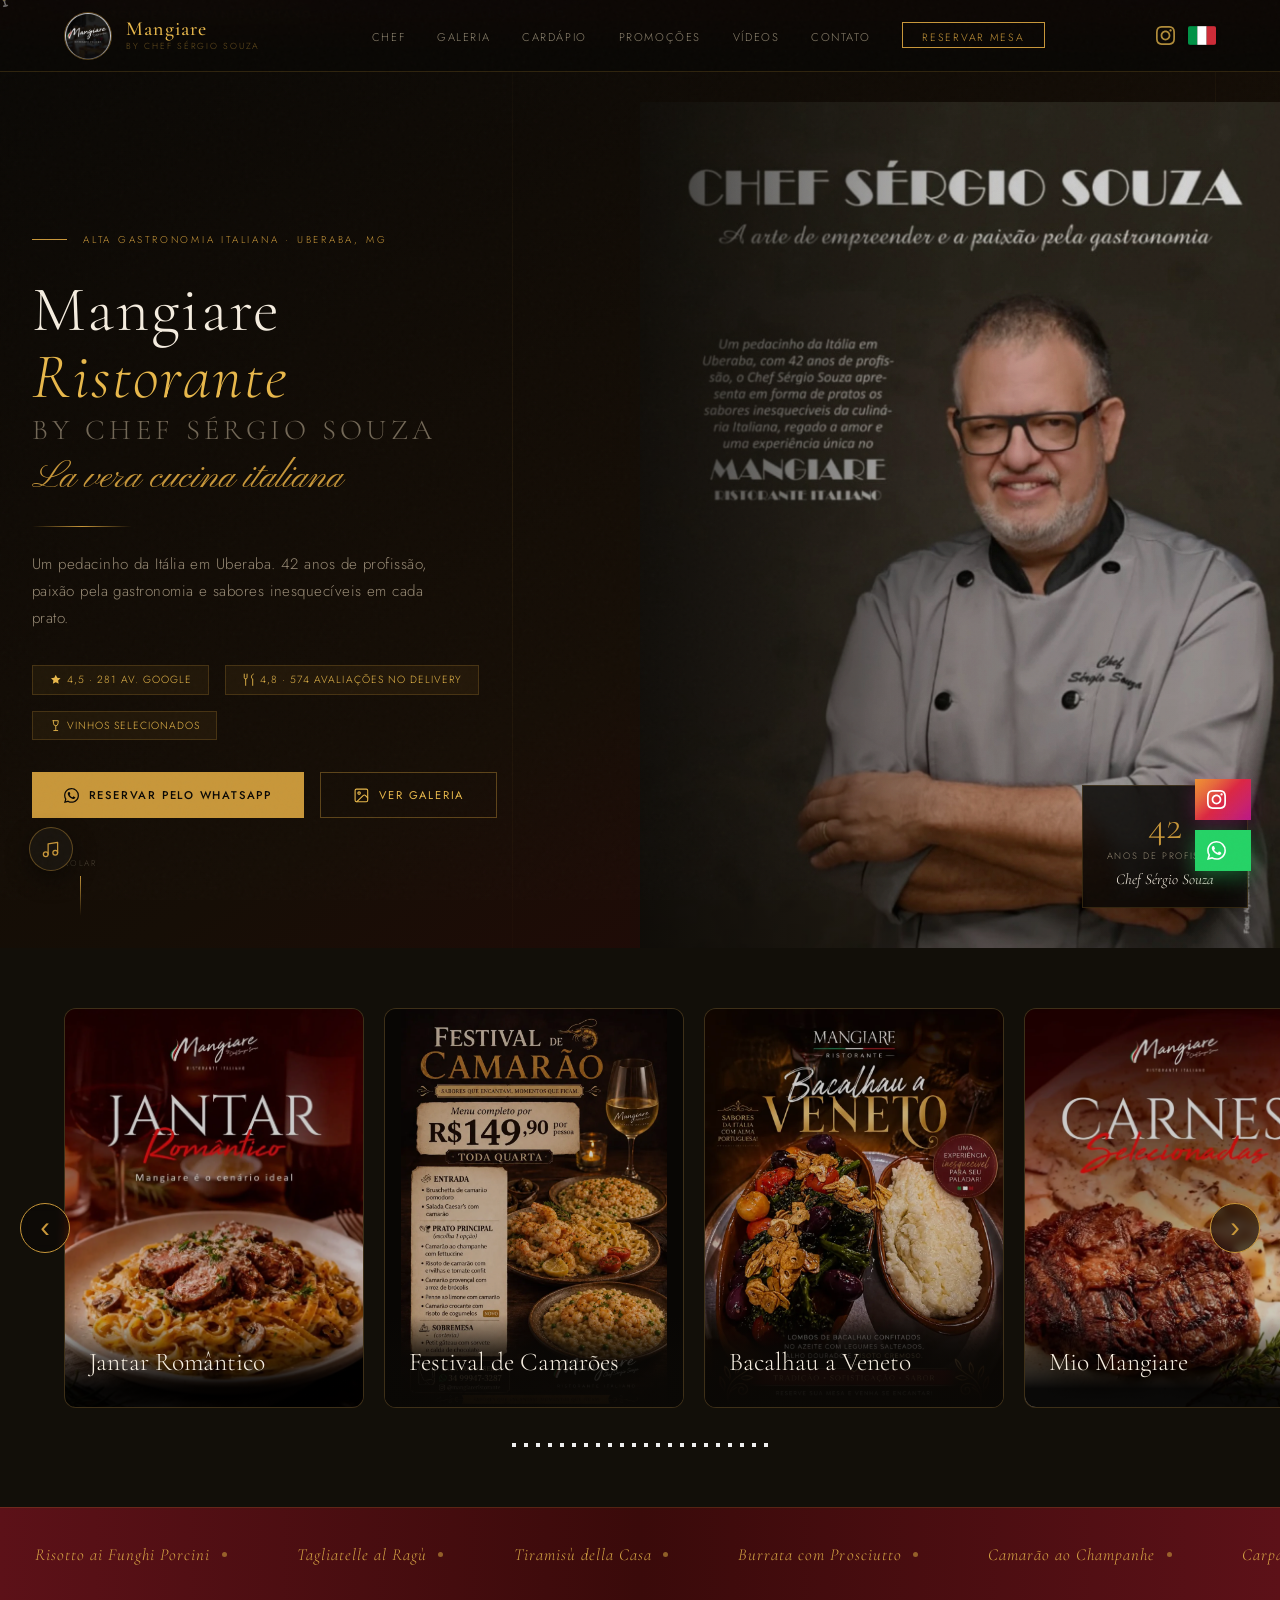
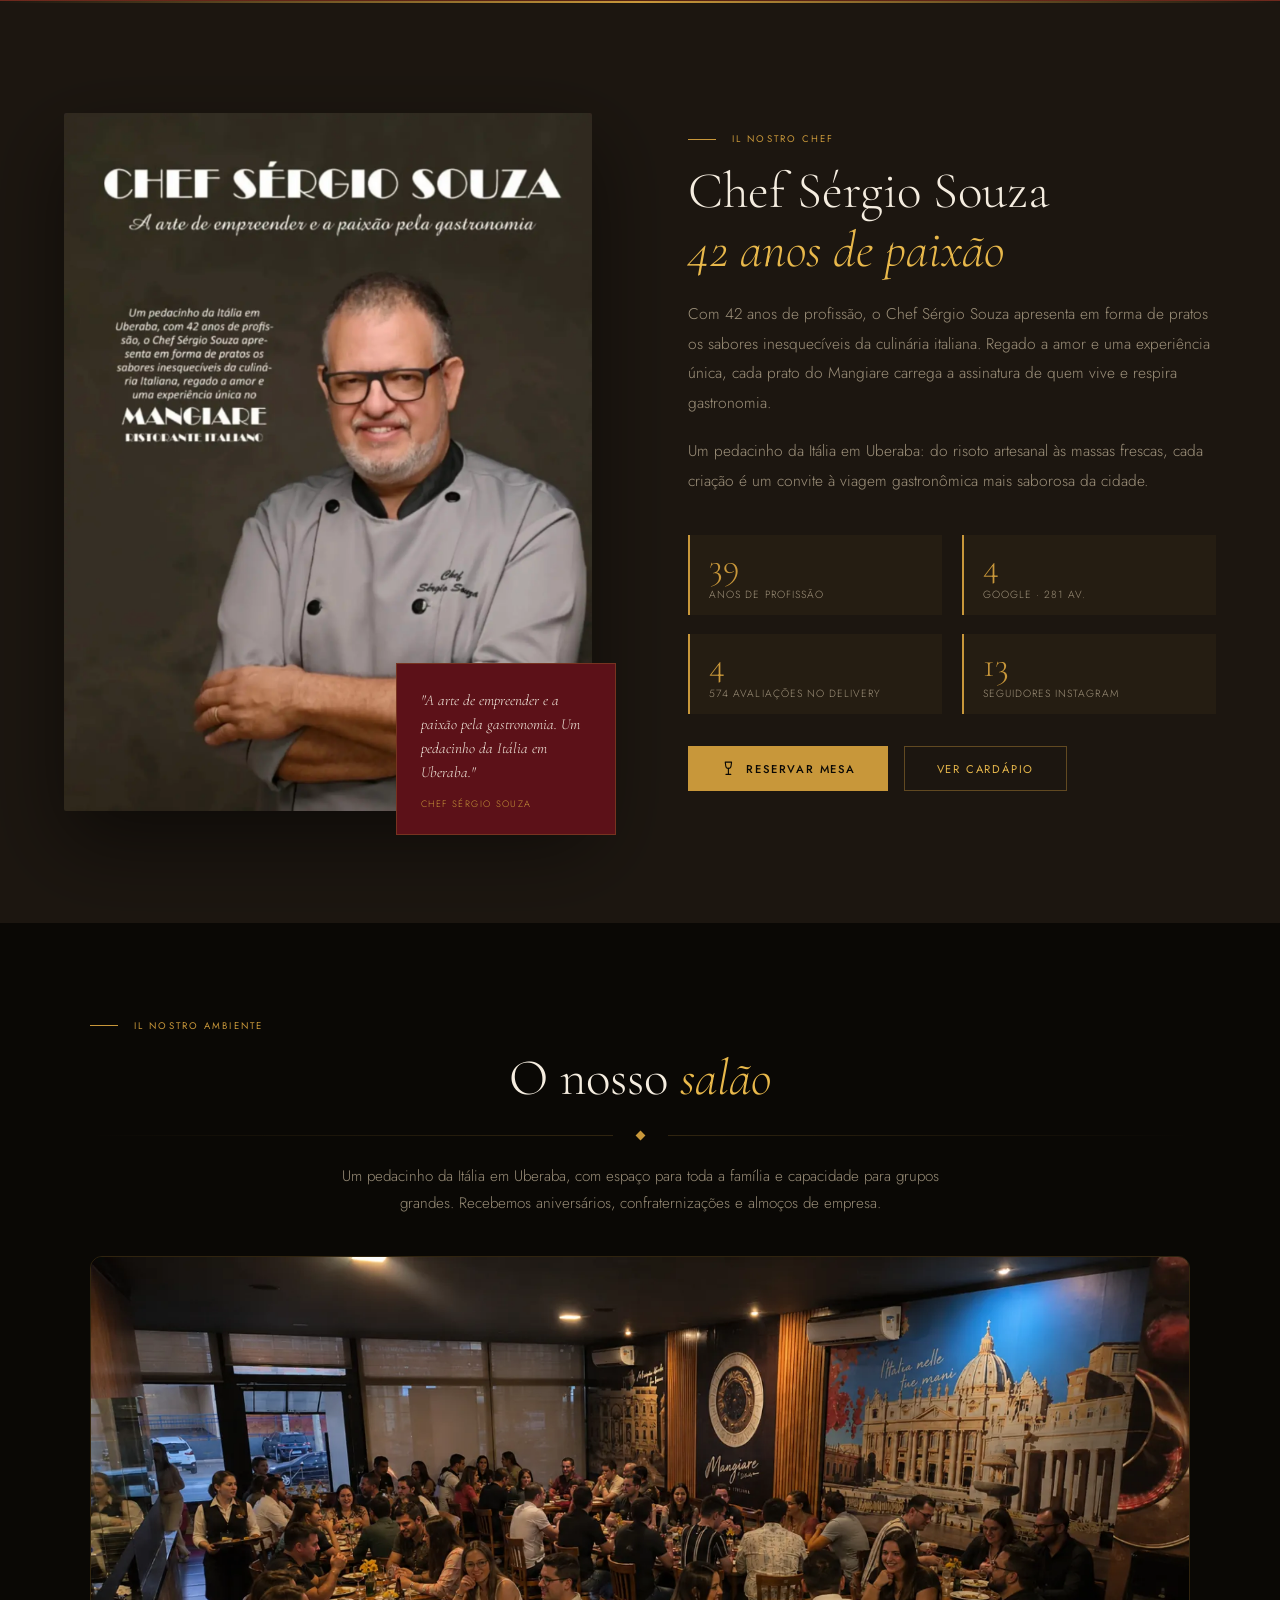
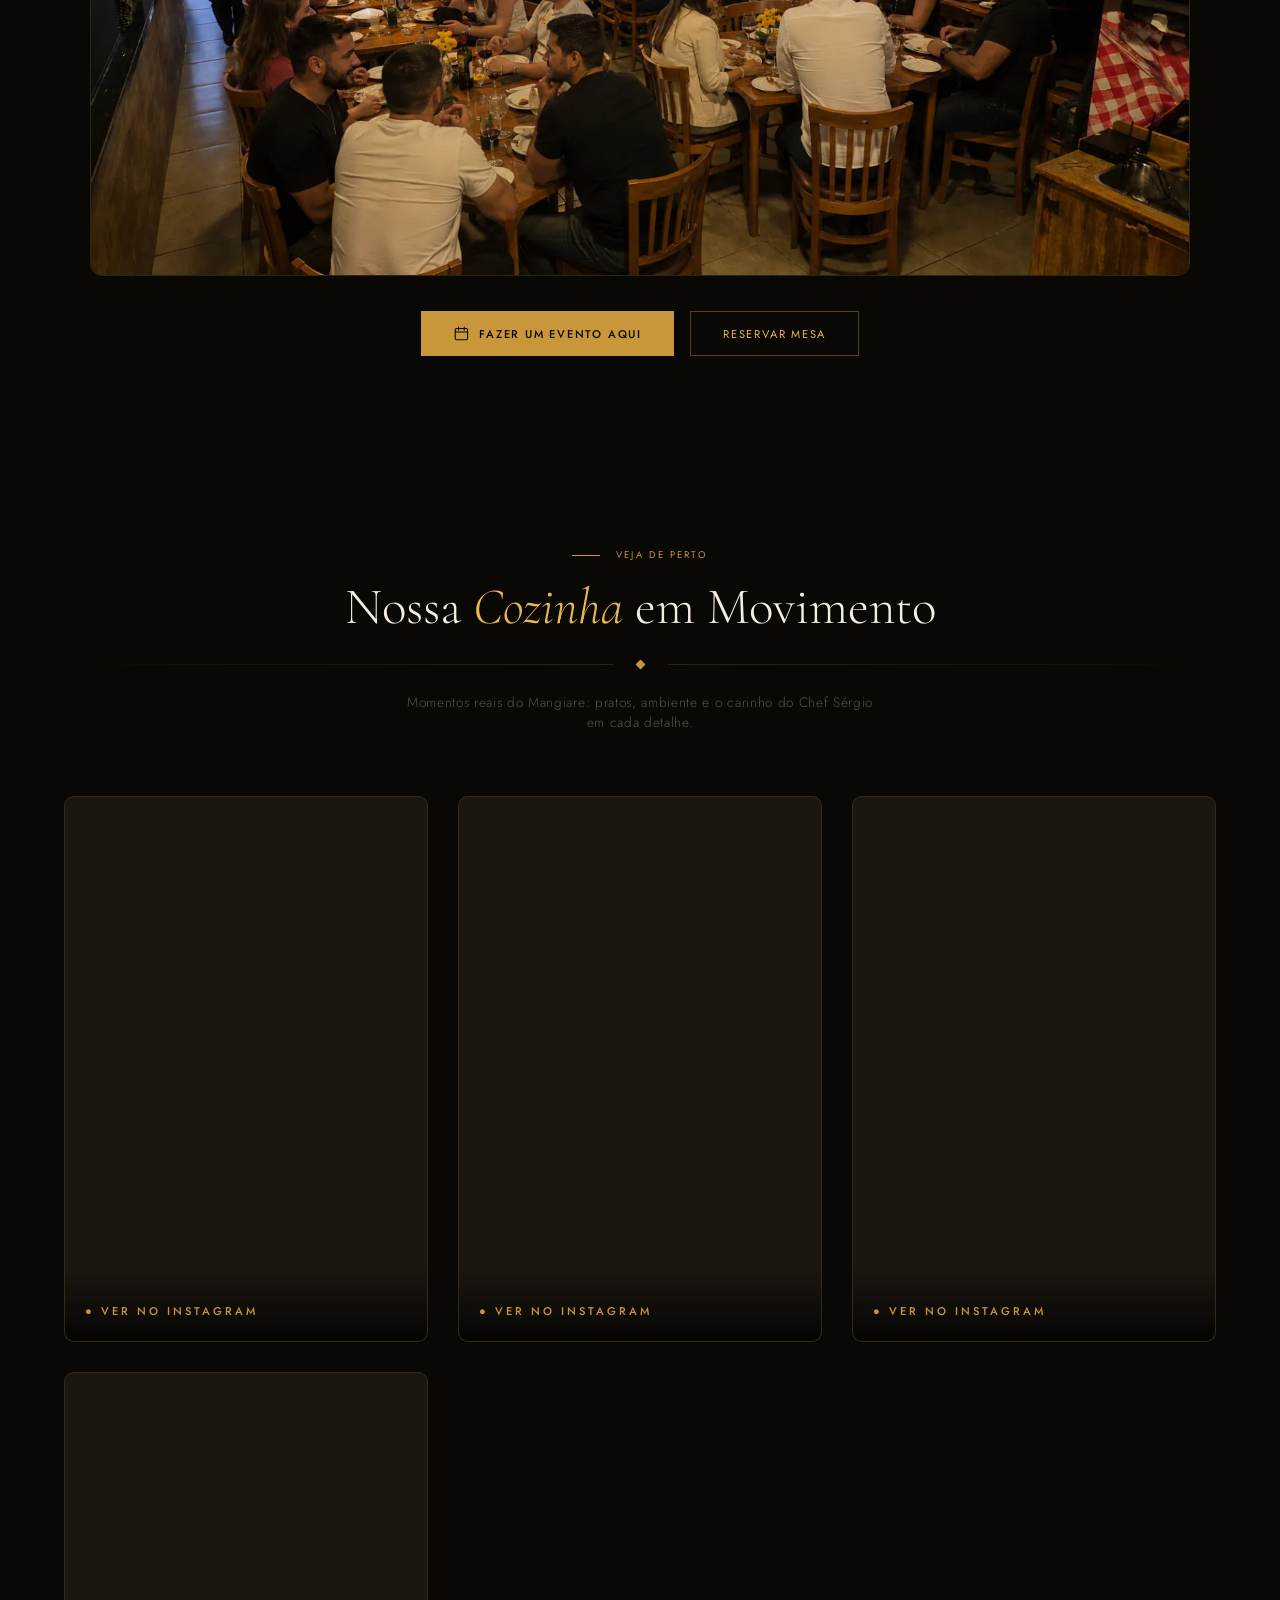
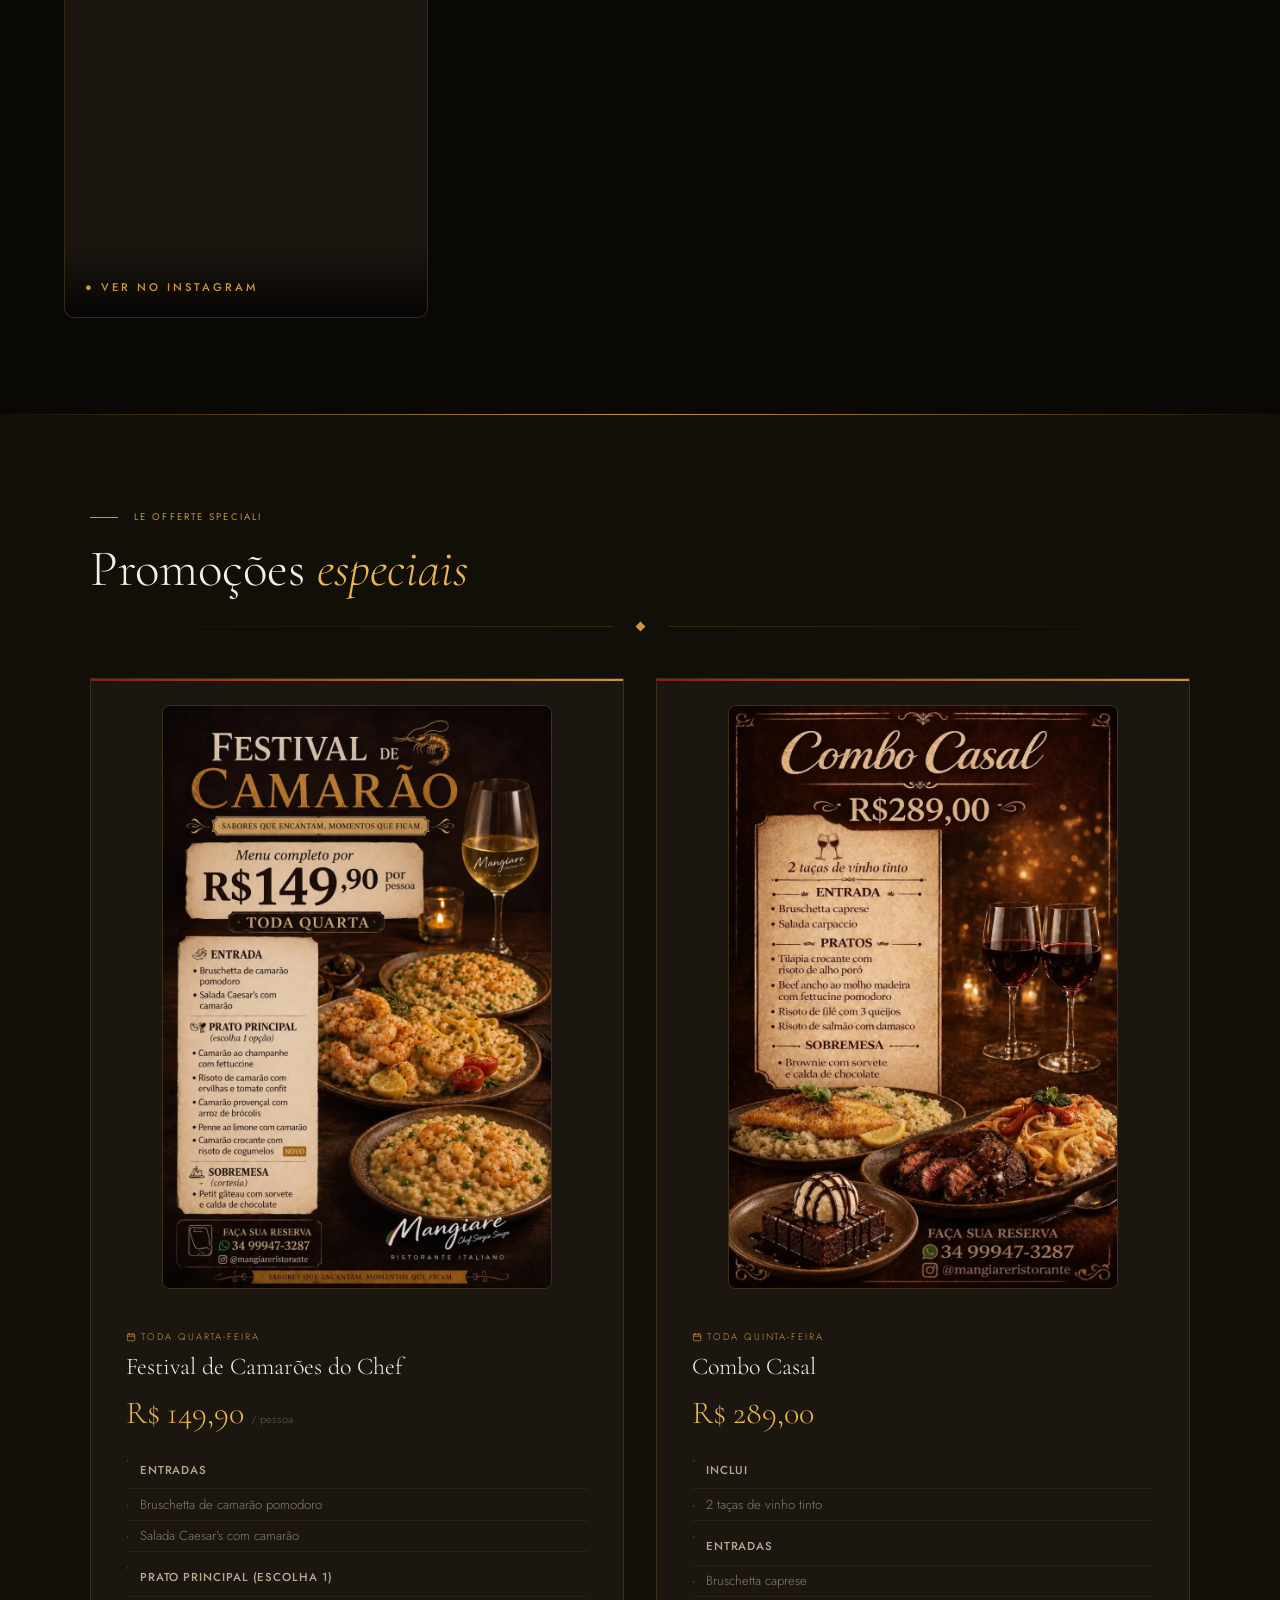
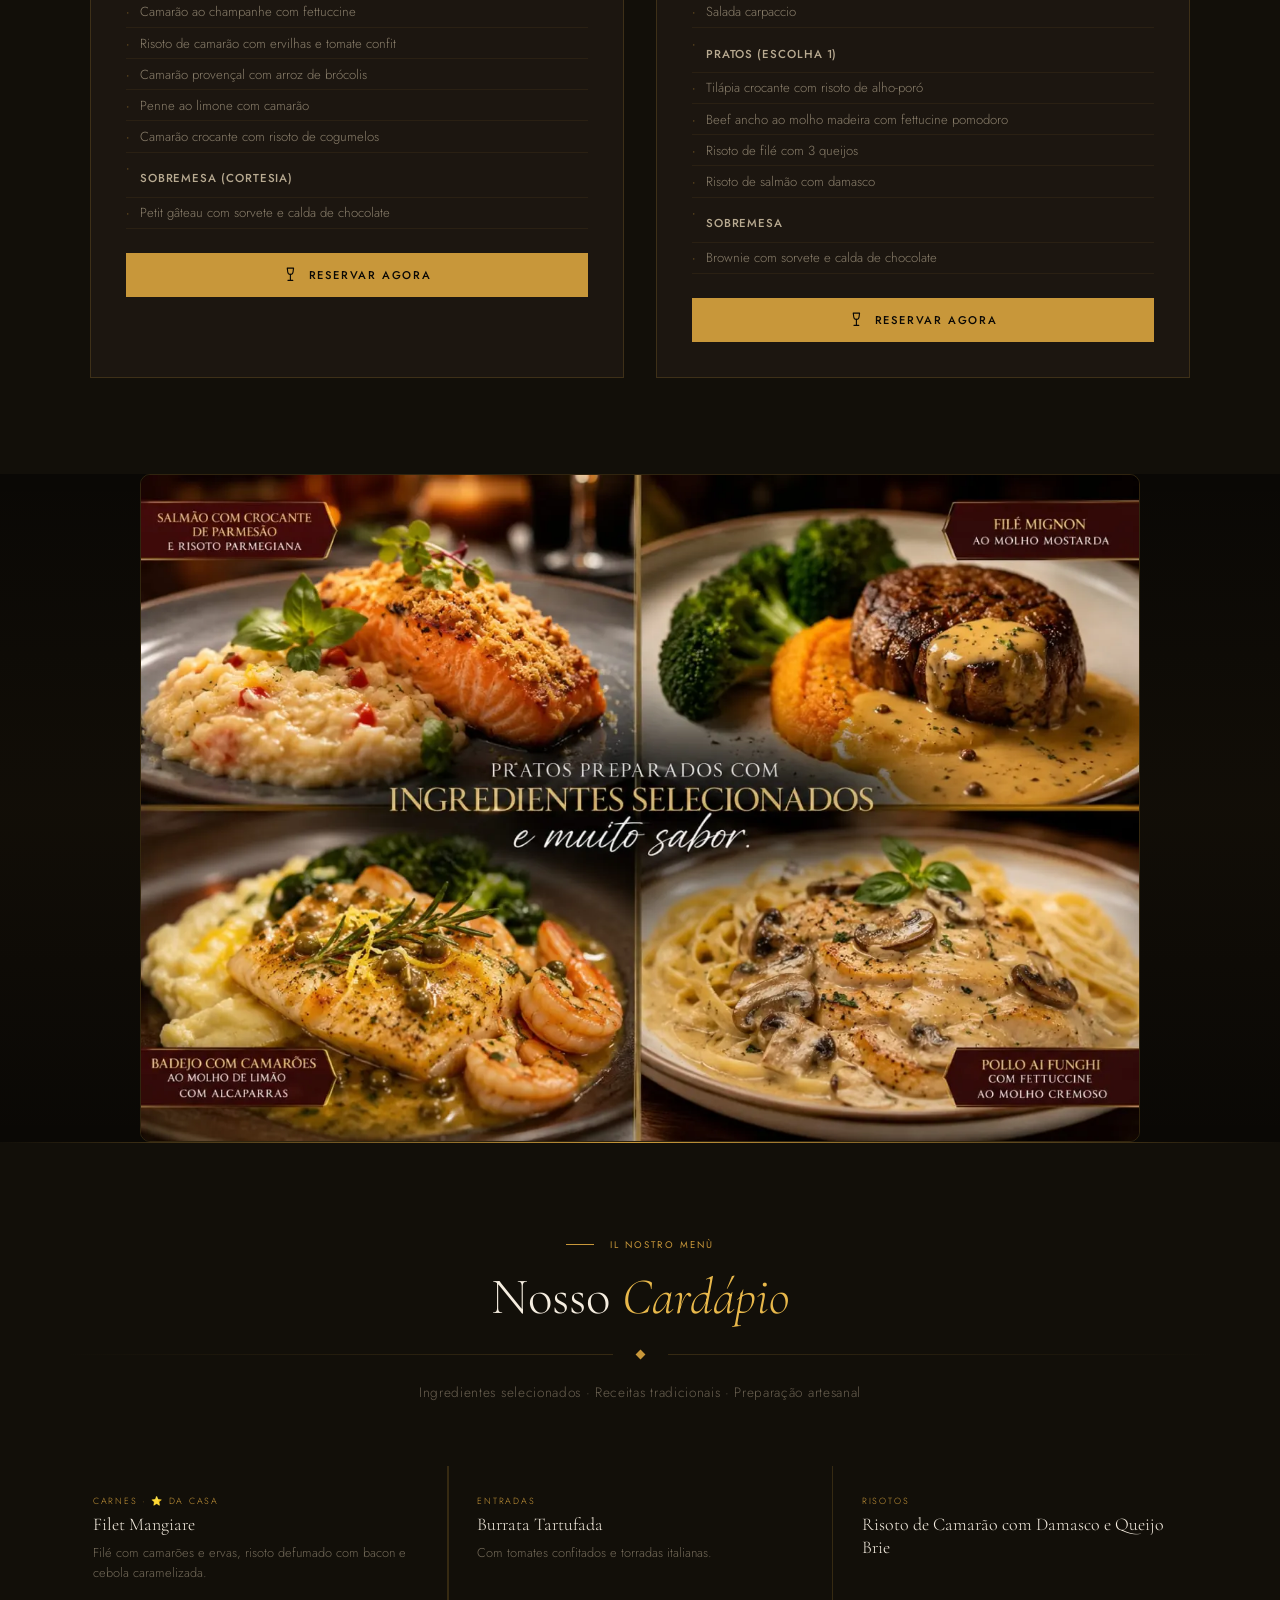
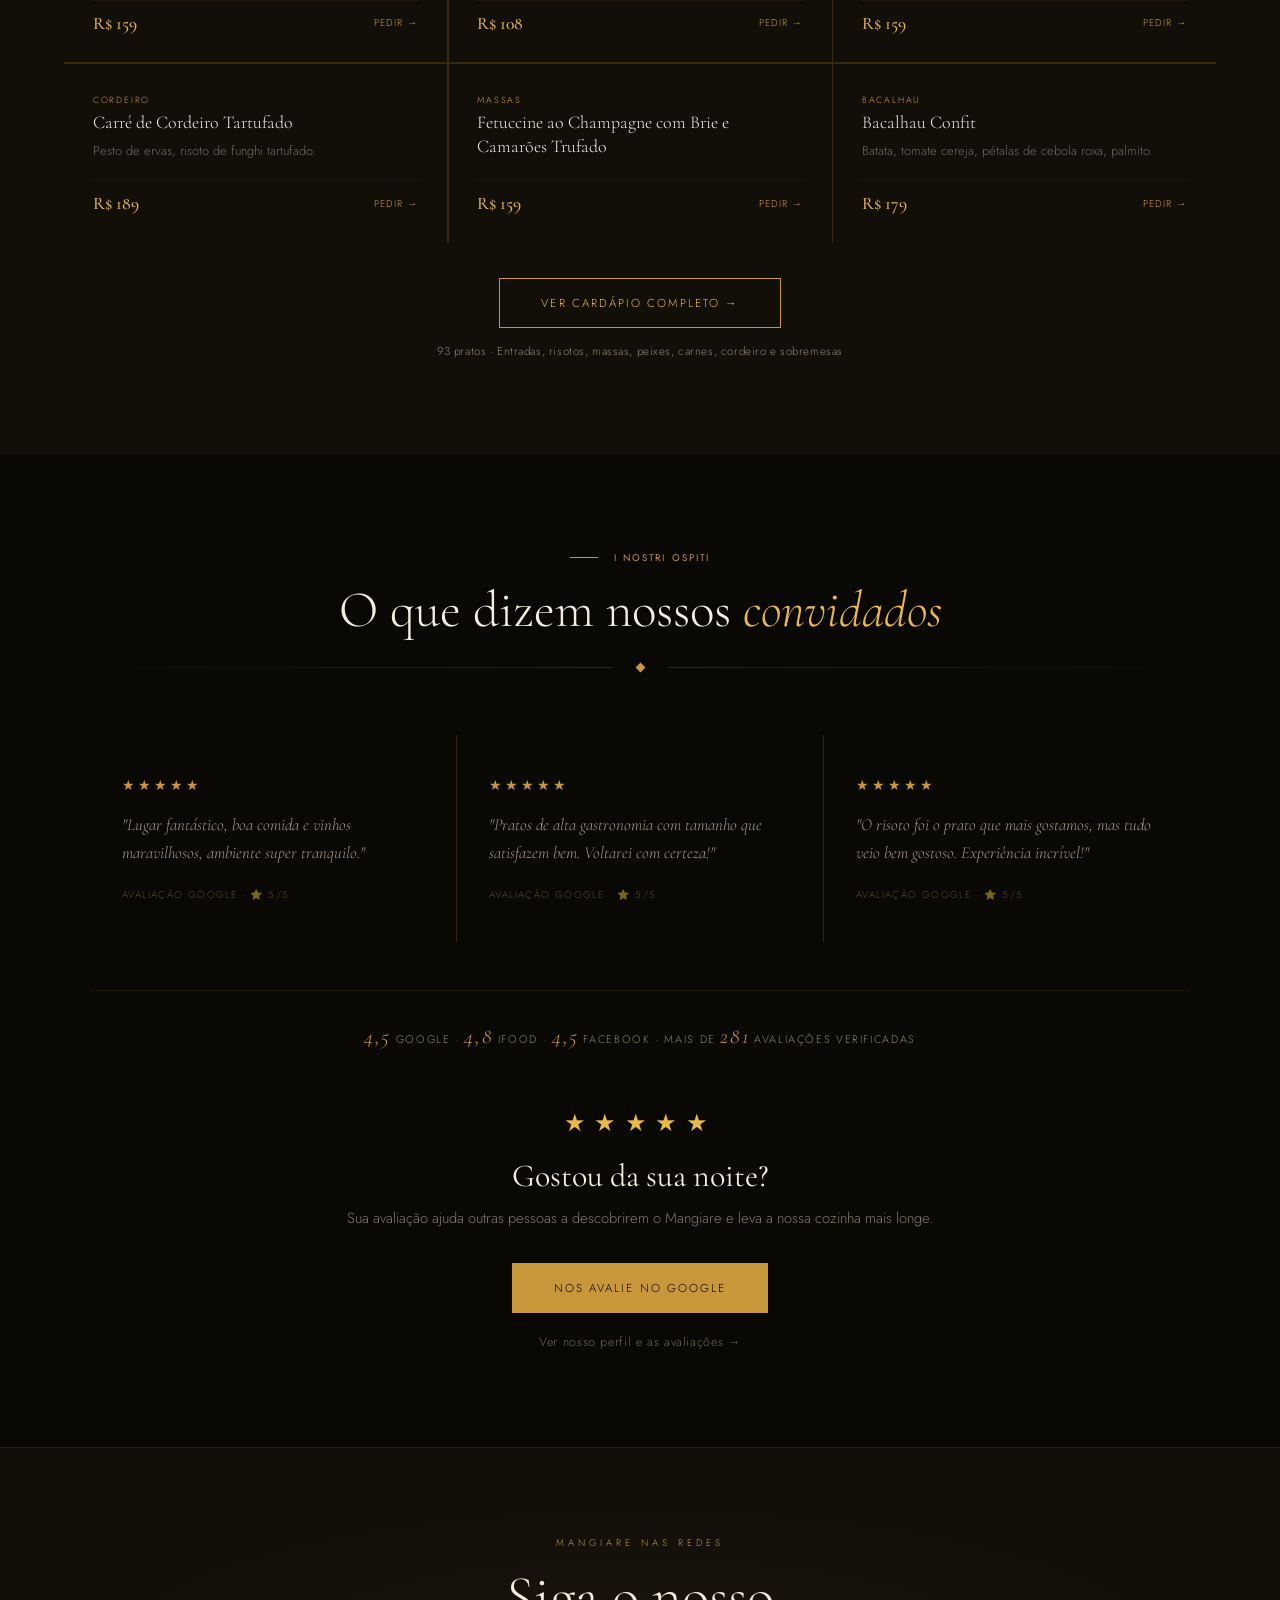
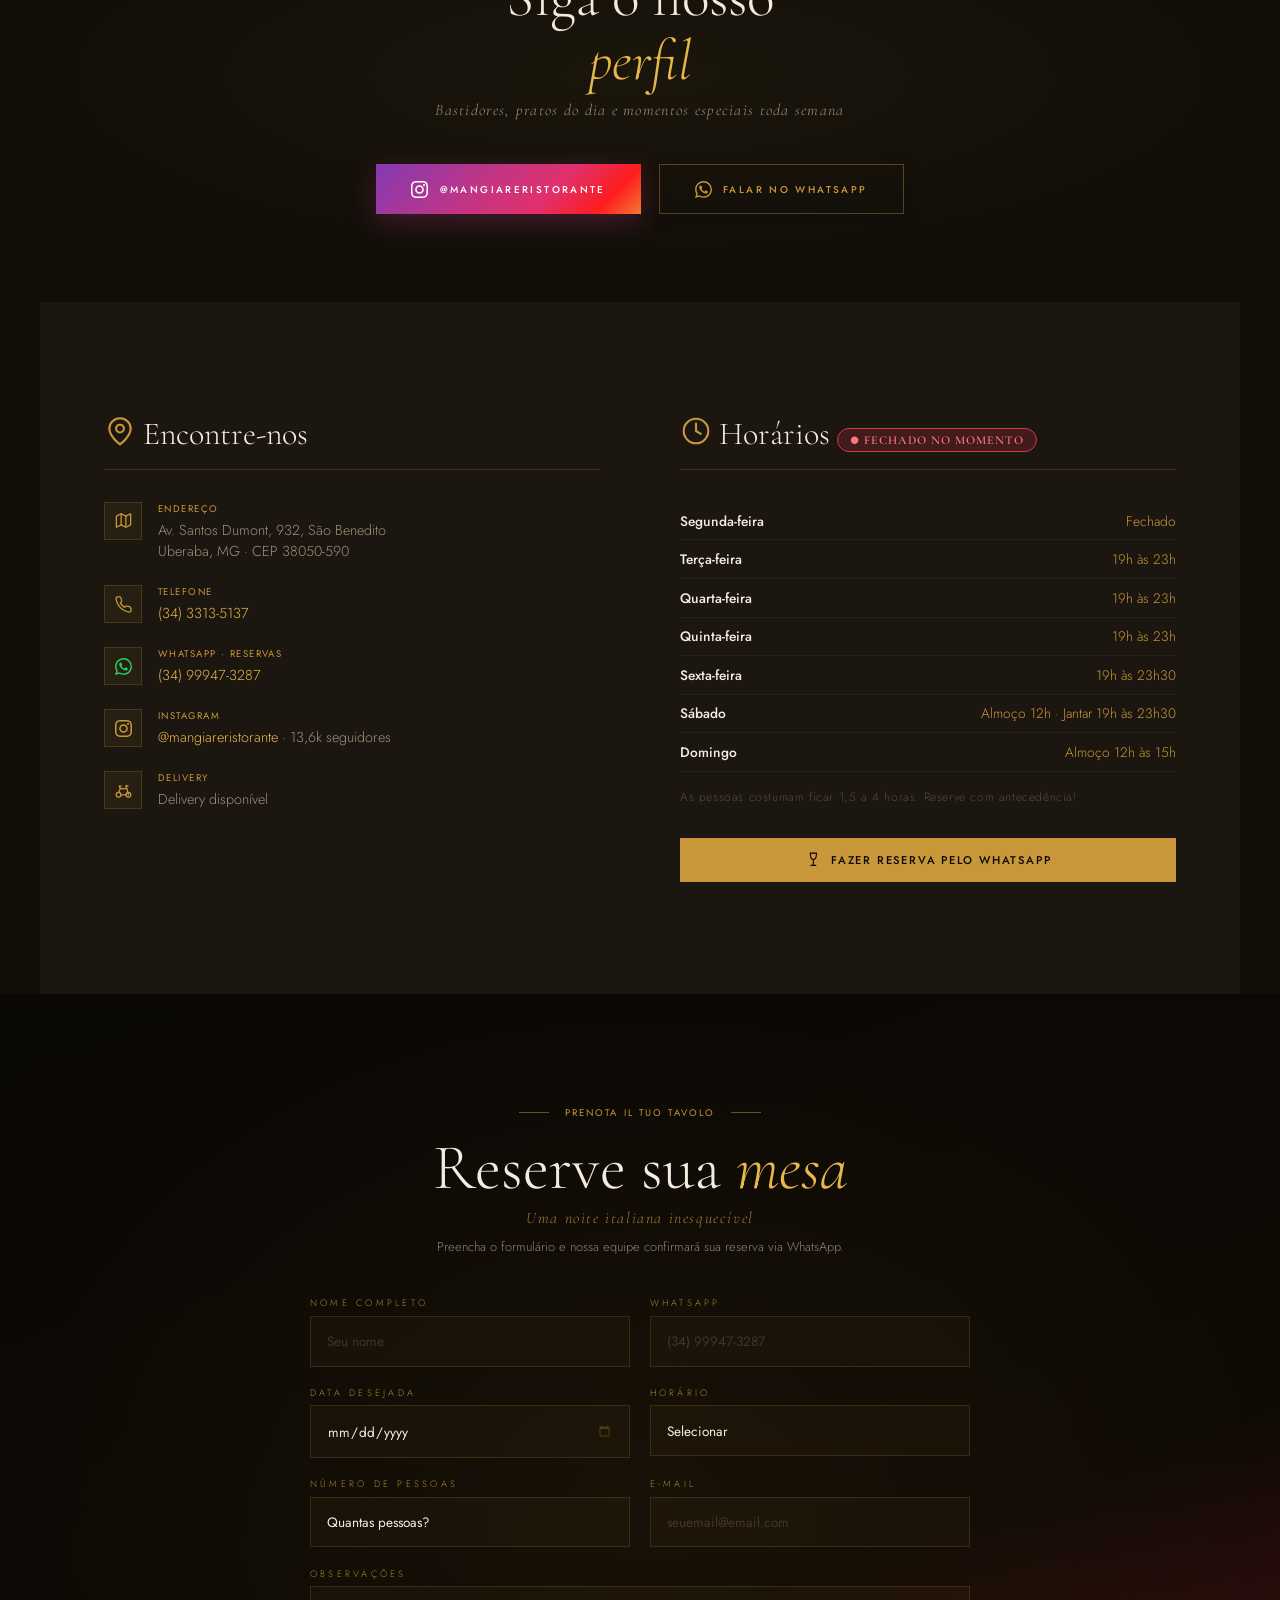
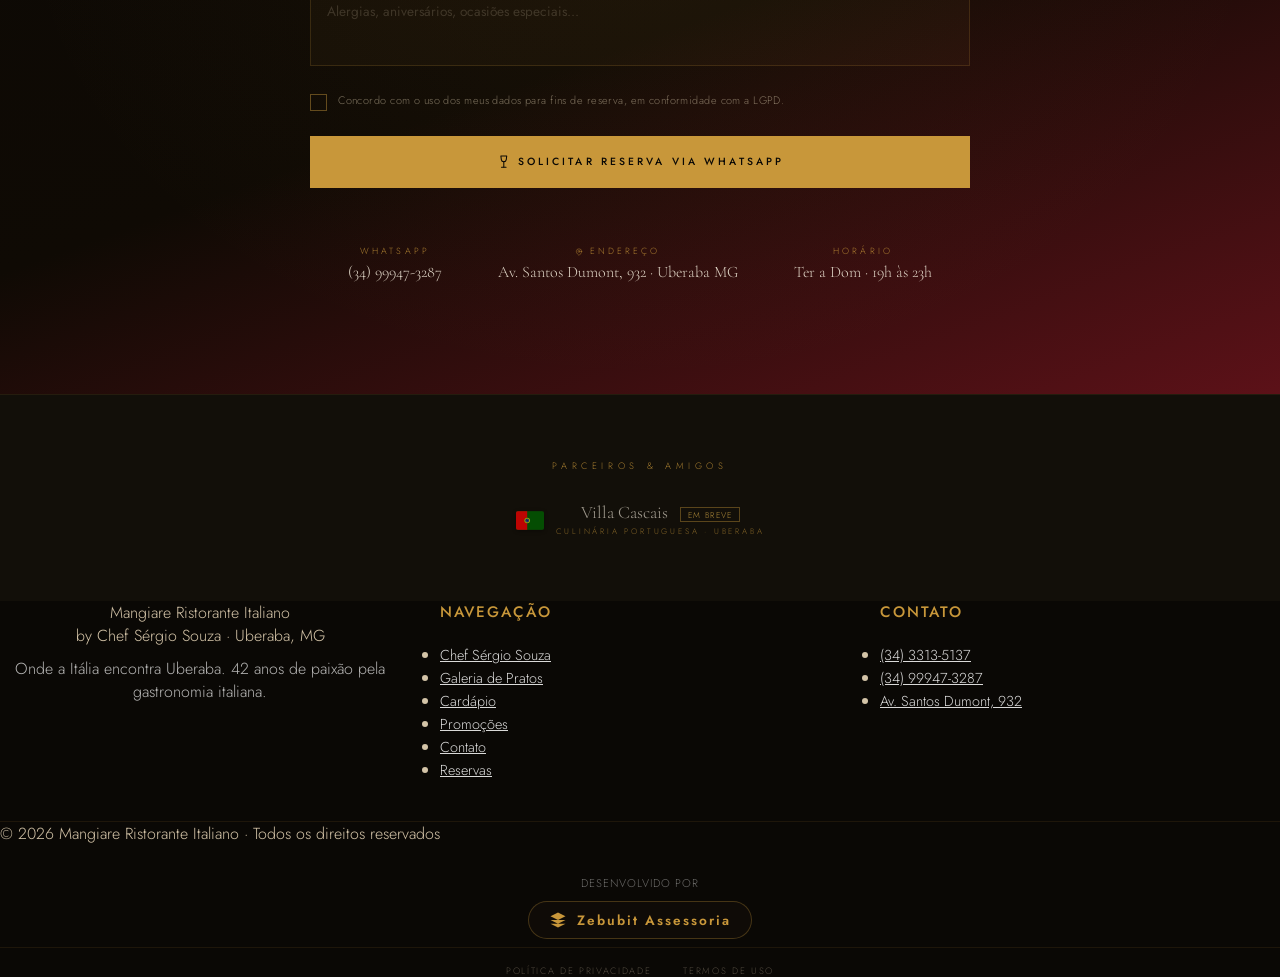
==== commit eda52c4e: "feat: secao do salao com a foto do ambiente cheio Foto em paisagem 16:9, por isso vai em secao propr" ====
--- a/index.html
+++ b/index.html
@@ -261,6 +261,24 @@
   </div>
 </section>
 
+<!-- SALÃO: foto do ambiente cheio. Formato paisagem, por isso largura total
+     em vez do hero, que é vertical e cortaria a amplitude do salão. -->
+<section id="salao" class="salao-section">
+  <div class="salao-wrap">
+    <div class="section-eyebrow rev"><span>Il Nostro Ambiente</span></div>
+    <h2 class="section-title rev">O nosso <em>salão</em></h2>
+    <div class="section-ornament rev"><div class="ornament-diamond"></div></div>
+    <p class="salao-texto rev">Um pedacinho da Itália em Uberaba, com espaço para toda a família e capacidade para grupos grandes. Recebemos aniversários, confraternizações e almoços de empresa.</p>
+    <img loading="lazy" class="salao-img rev" src="SALAO.webp" alt="Salão do Mangiare Ristorante cheio de clientes jantando, com mesas de madeira, luz aconchegante e painéis da Itália nas paredes">
+    <div class="salao-acoes rev">
+      <a class="btn-primary" href="https://wa.me/5534999473287?text=Ol%C3%A1%21%20Quero%20fazer%20um%20evento%20no%20Mangiare." target="_blank" rel="noopener">
+        <svg class="ico" aria-hidden="true"><use href="#i-calendario"></use></svg> Fazer um evento aqui
+      </a>
+      <a class="btn-ghost" href="#reserva">Reservar mesa</a>
+    </div>
+  </div>
+</section>
+
 <!-- VÍDEOS -->
 <section id="videos" class="videos-section">
     <div class="videos-header">
--- a/estilo.css
+++ b/estilo.css
@@ -826,3 +826,17 @@
 .carousel-slide.cartaz img{object-fit:contain;background:#0a0805;}
 .carousel-slide.cartaz:hover img{transform:none;}          /* o zoom no hover cortaria o cartaz */
 .carousel-slide.cartaz .carousel-caption{background:linear-gradient(to top,rgba(10,8,5,.95) 0%,rgba(10,8,5,.75) 60%,transparent 100%);}
+
+/* ── Salão (foto do ambiente cheio) ───────────────────────────────────────
+   Arte em paisagem 16:9: fica em largura contida, inteira, sem recorte.
+   Prova social visual e porta de entrada para eventos, que é ticket alto. */
+.salao-section{background:var(--nero);padding:6rem 5%;}
+.salao-wrap{max-width:1100px;margin:0 auto;text-align:center;}
+.salao-texto{max-width:640px;margin:1.4rem auto 2.4rem;font-size:.95rem;line-height:1.8;color:rgba(212,196,168,.7);}
+.salao-img{display:block;width:100%;height:auto;border:1px solid var(--bordo);border-radius:12px;}
+.salao-acoes{display:flex;gap:1rem;justify-content:center;flex-wrap:wrap;margin-top:2.2rem;}
+@media (max-width:768px){
+  .salao-section{padding:4rem 5%;}
+  .salao-acoes{flex-direction:column;}
+  .salao-acoes .btn-primary,.salao-acoes .btn-ghost{width:100%;justify-content:center;}
+}
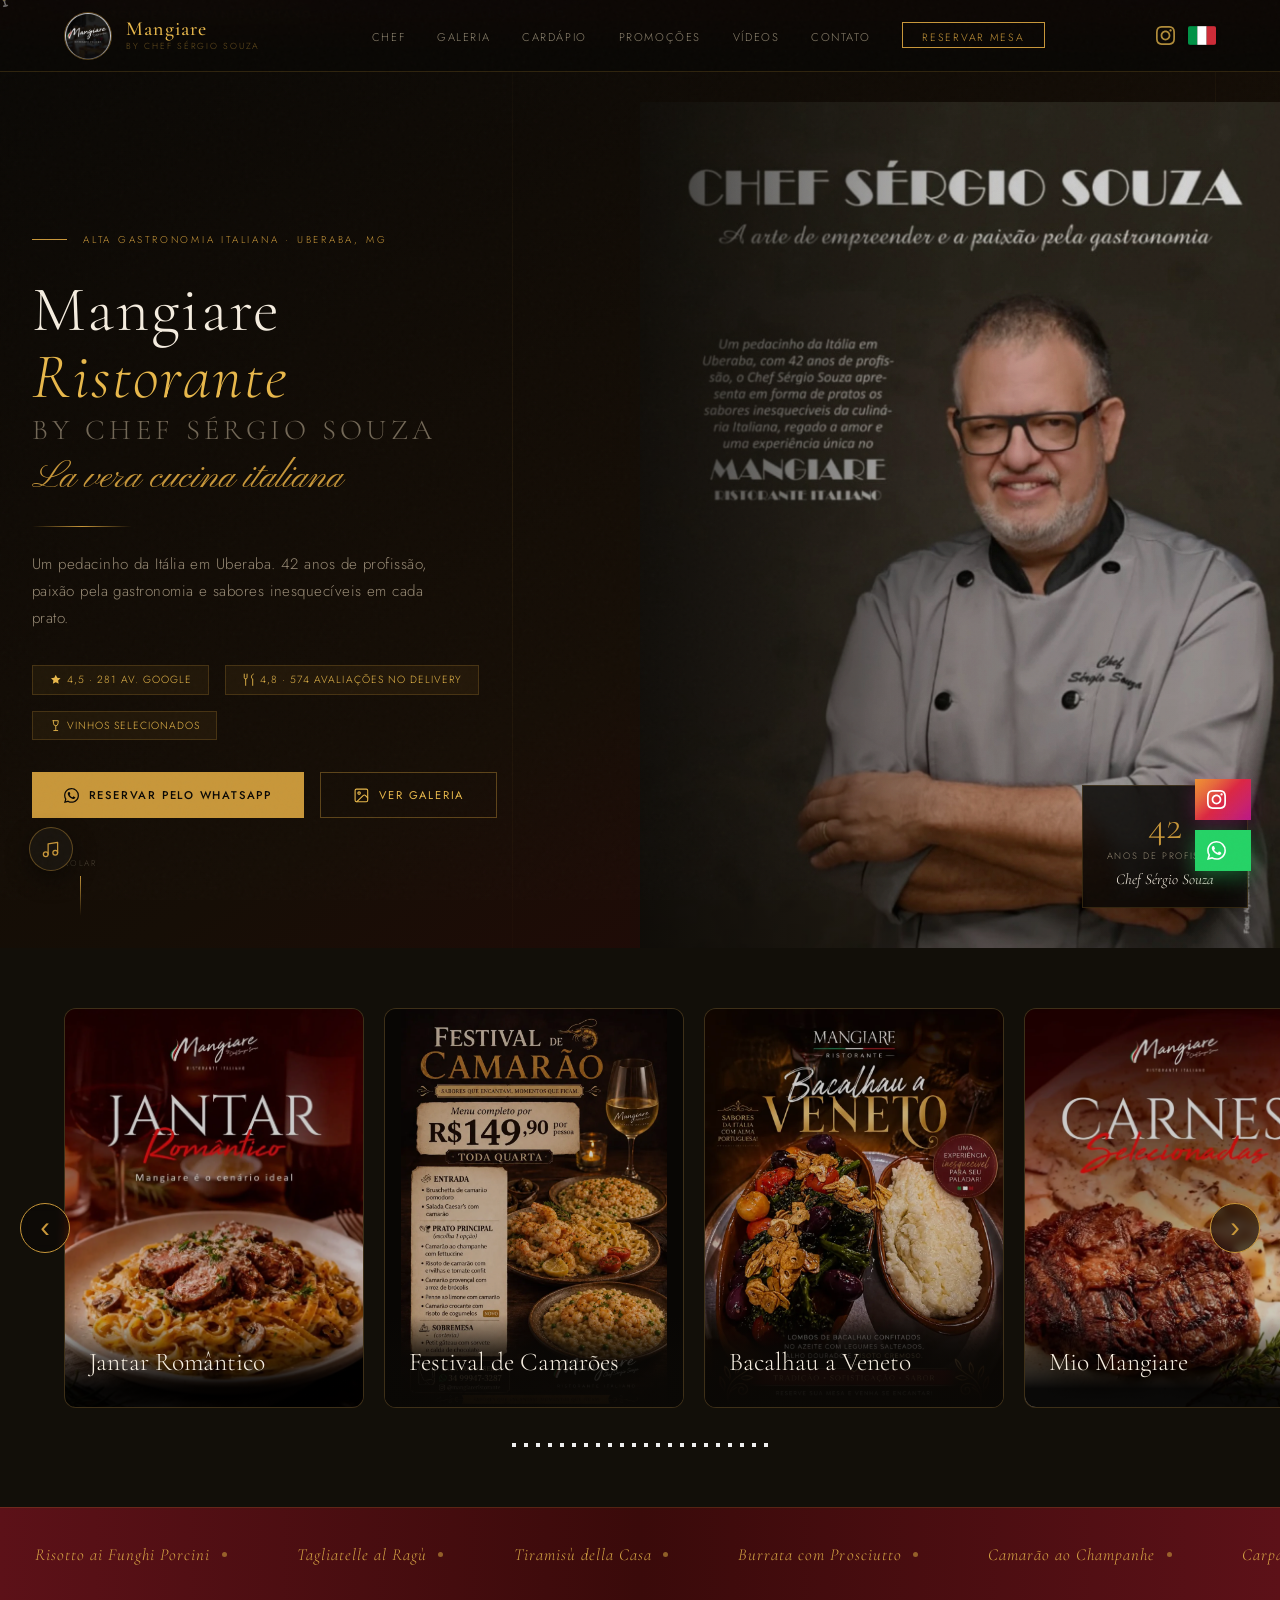
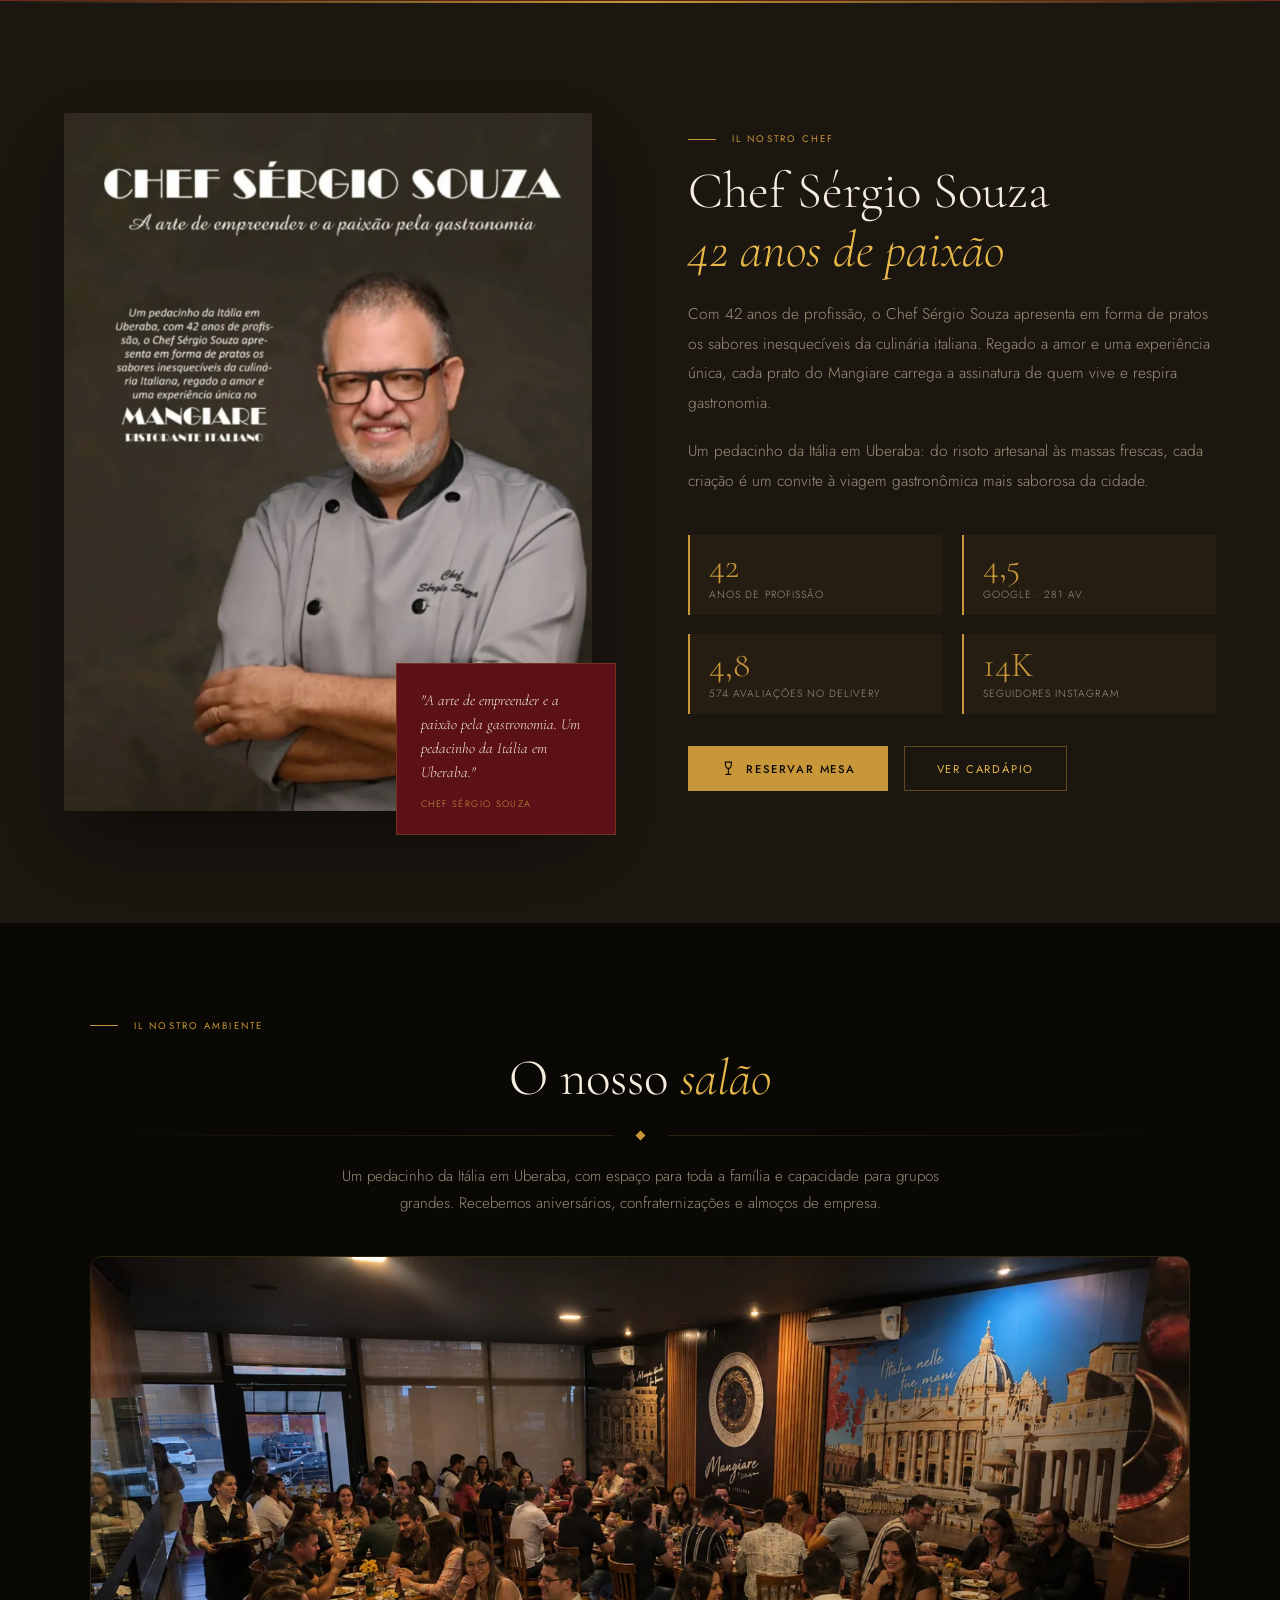
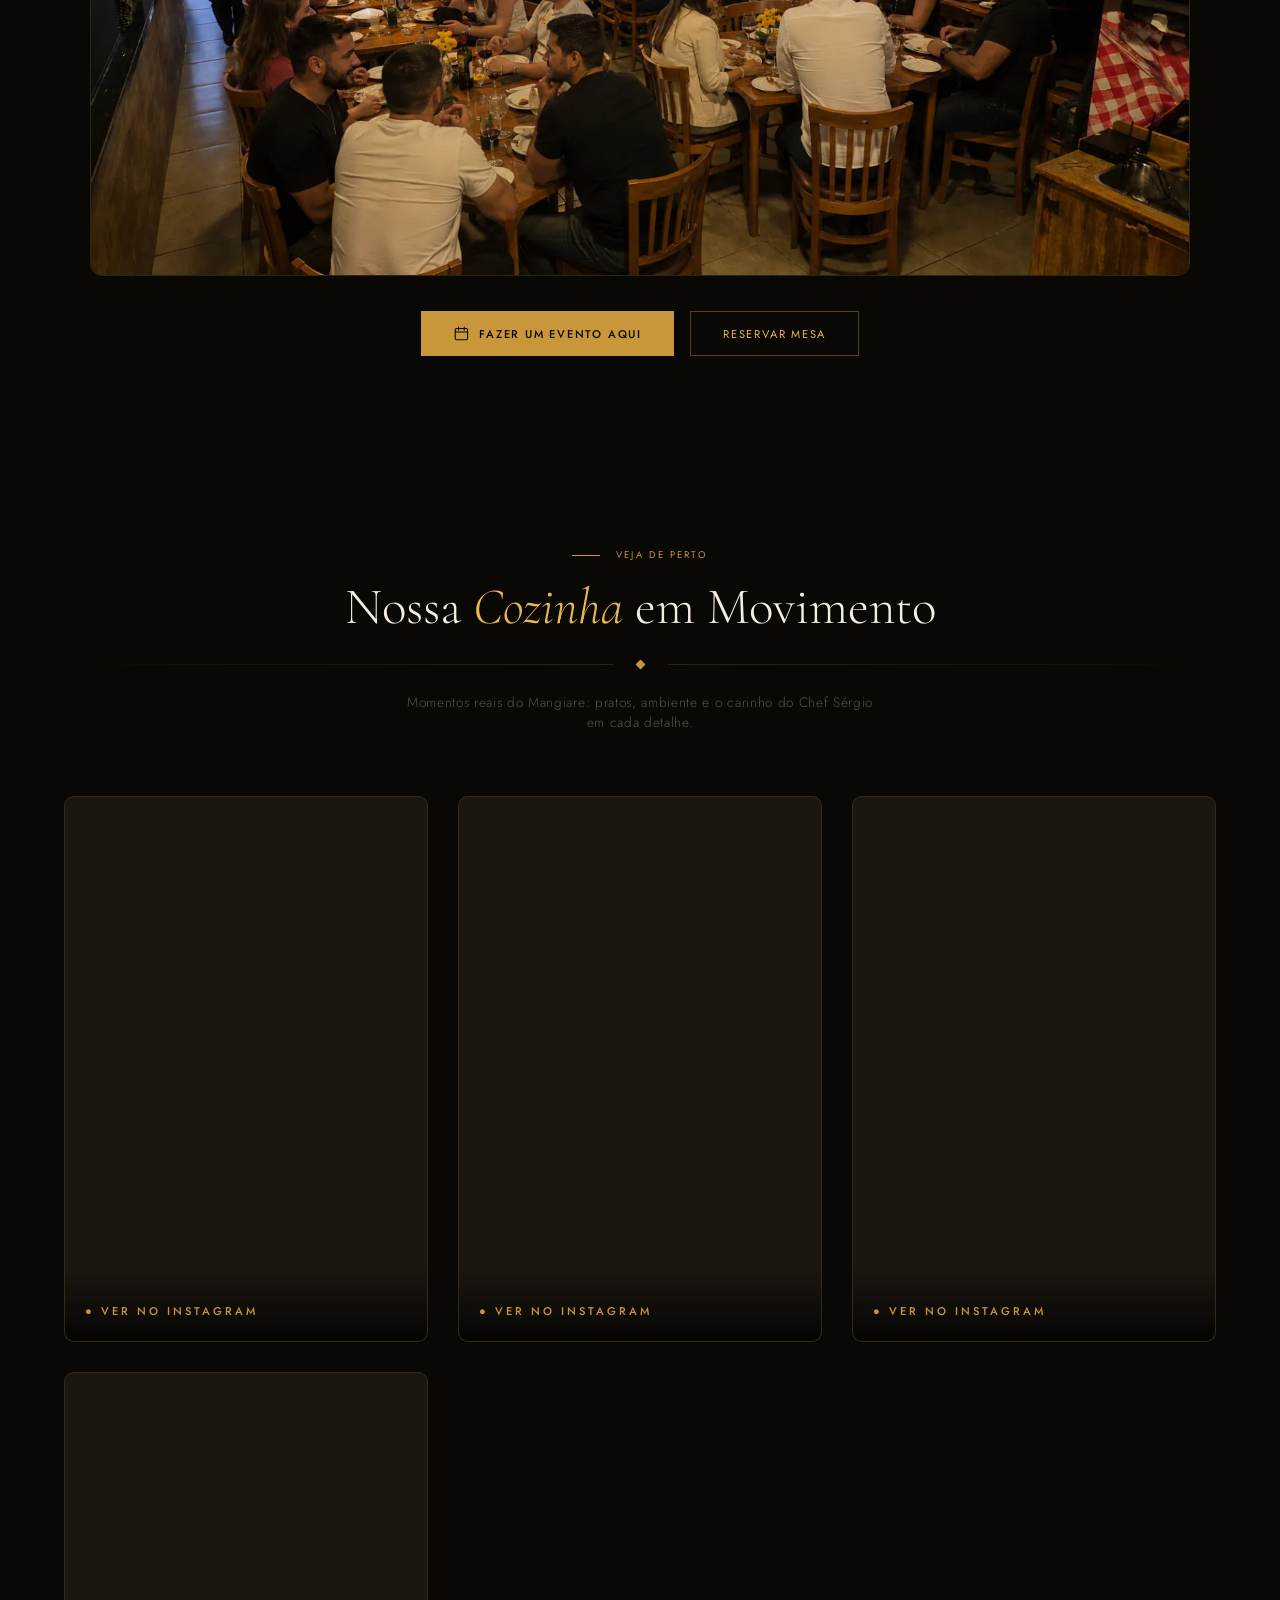
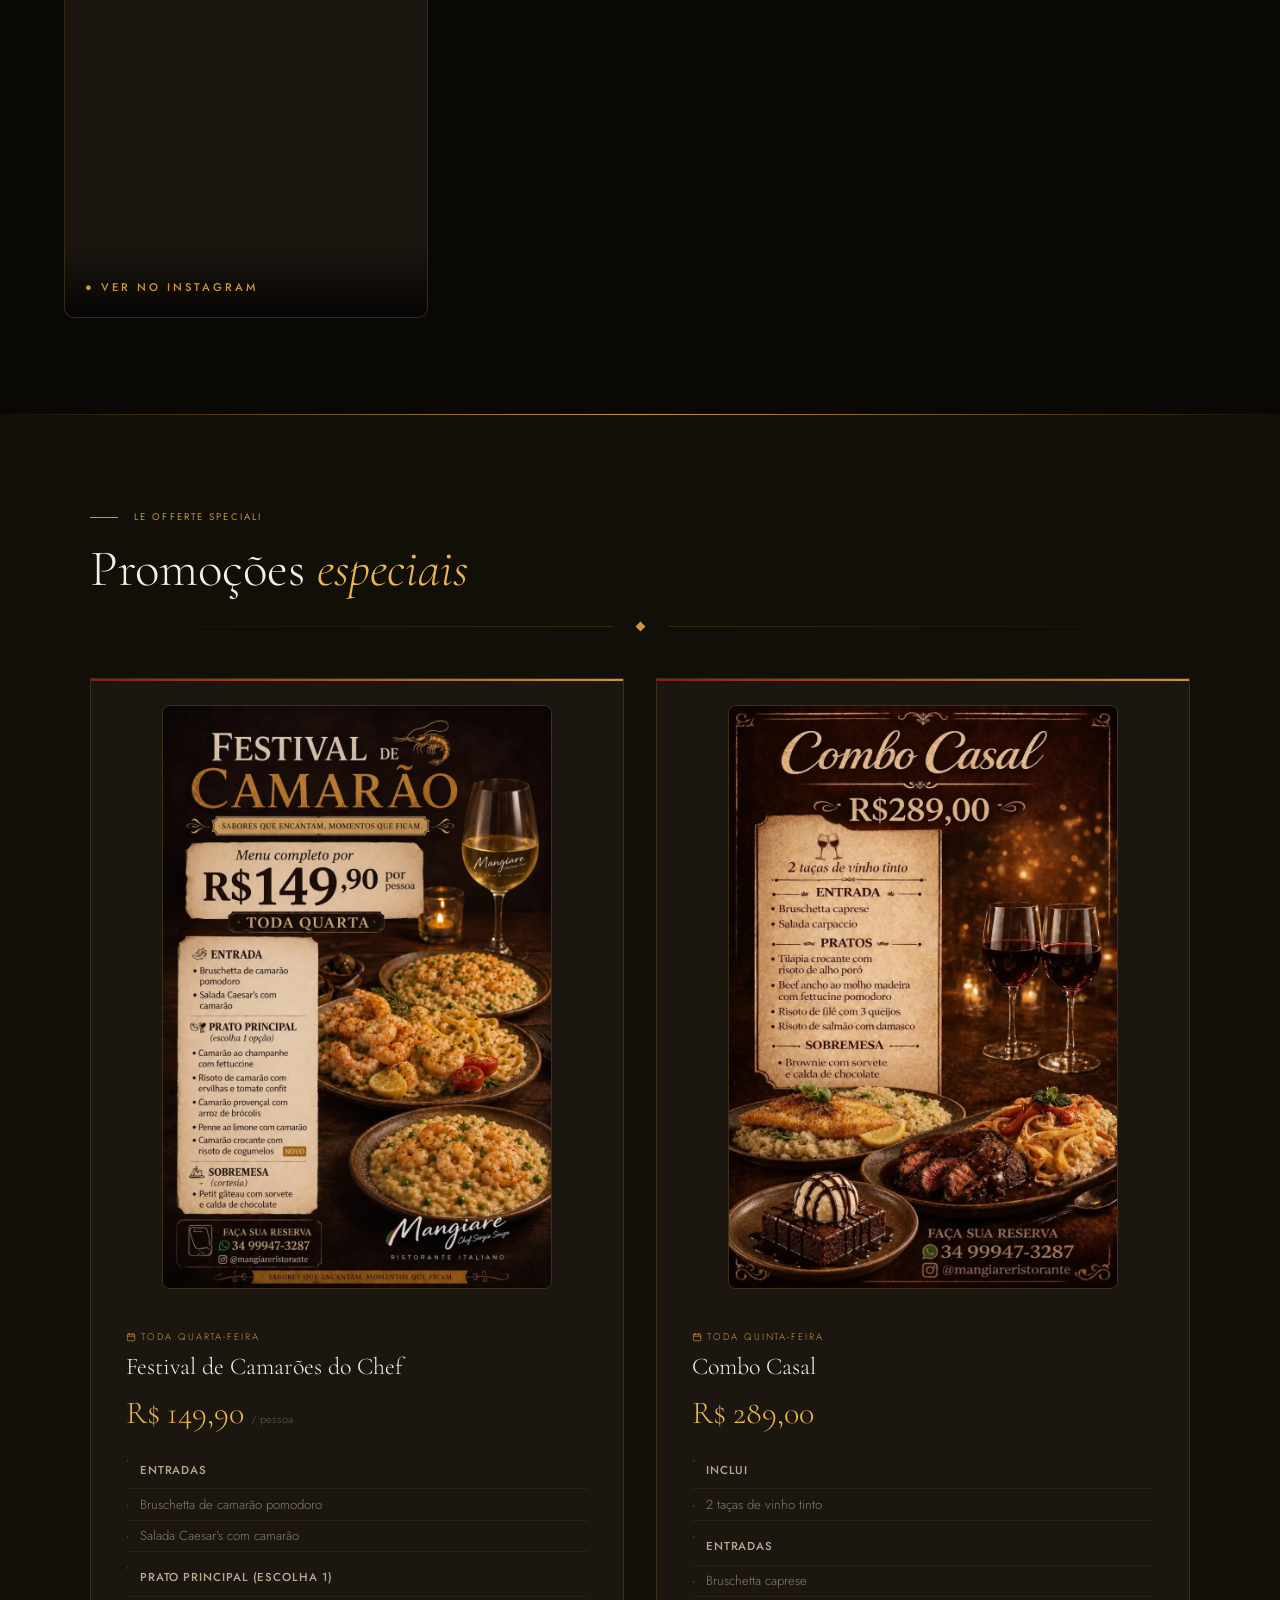
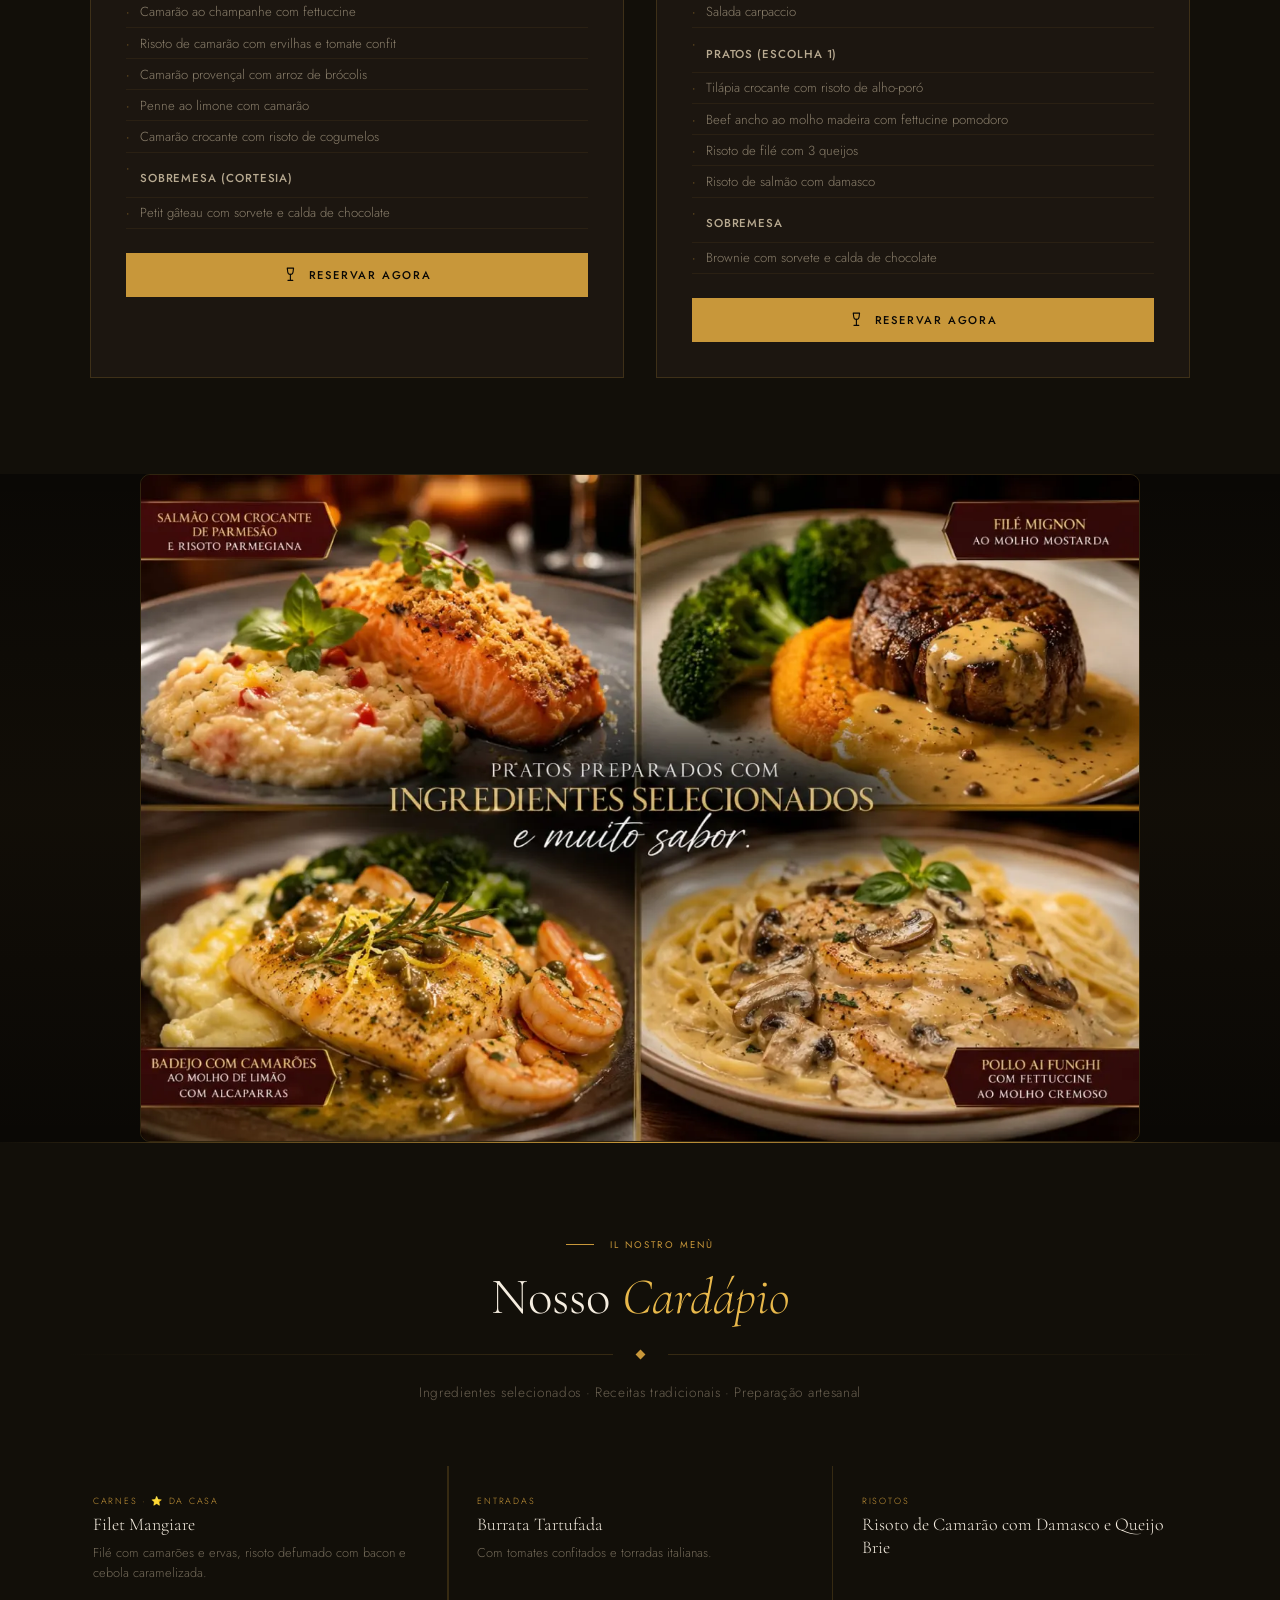
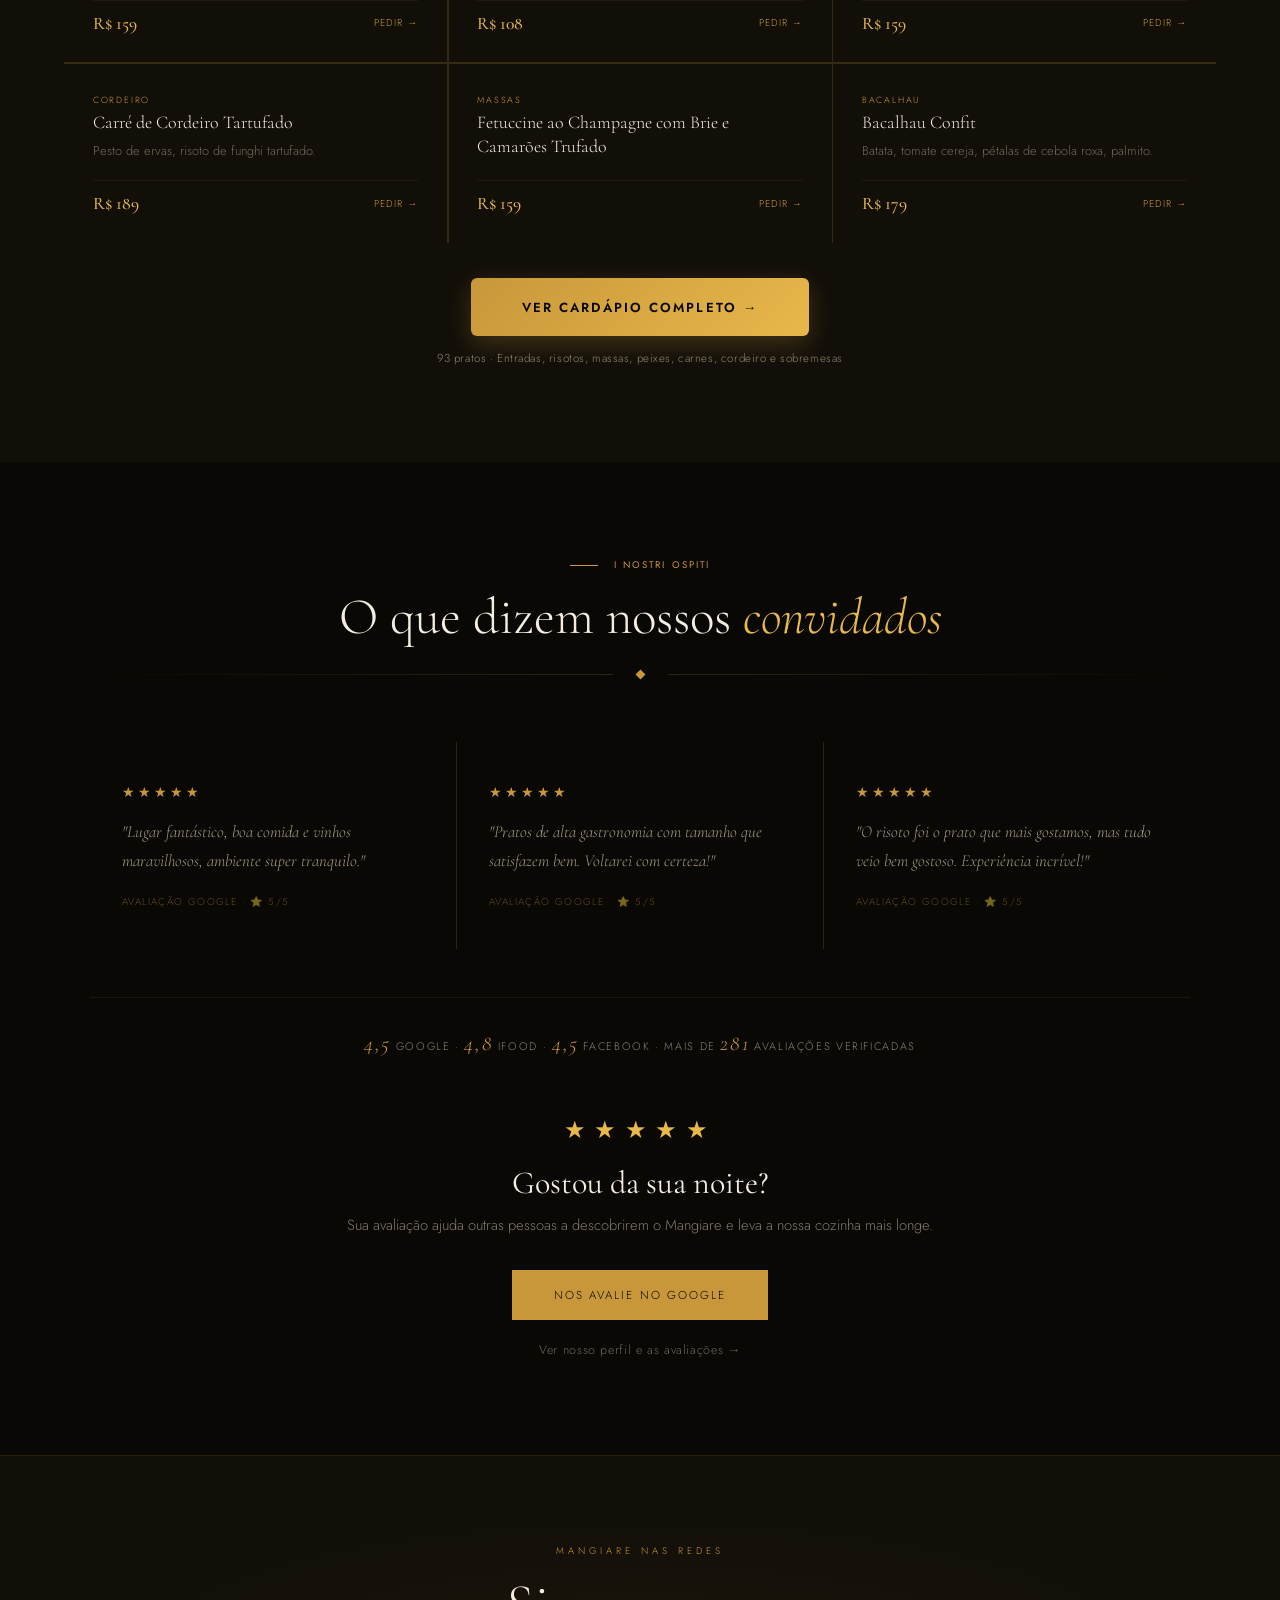
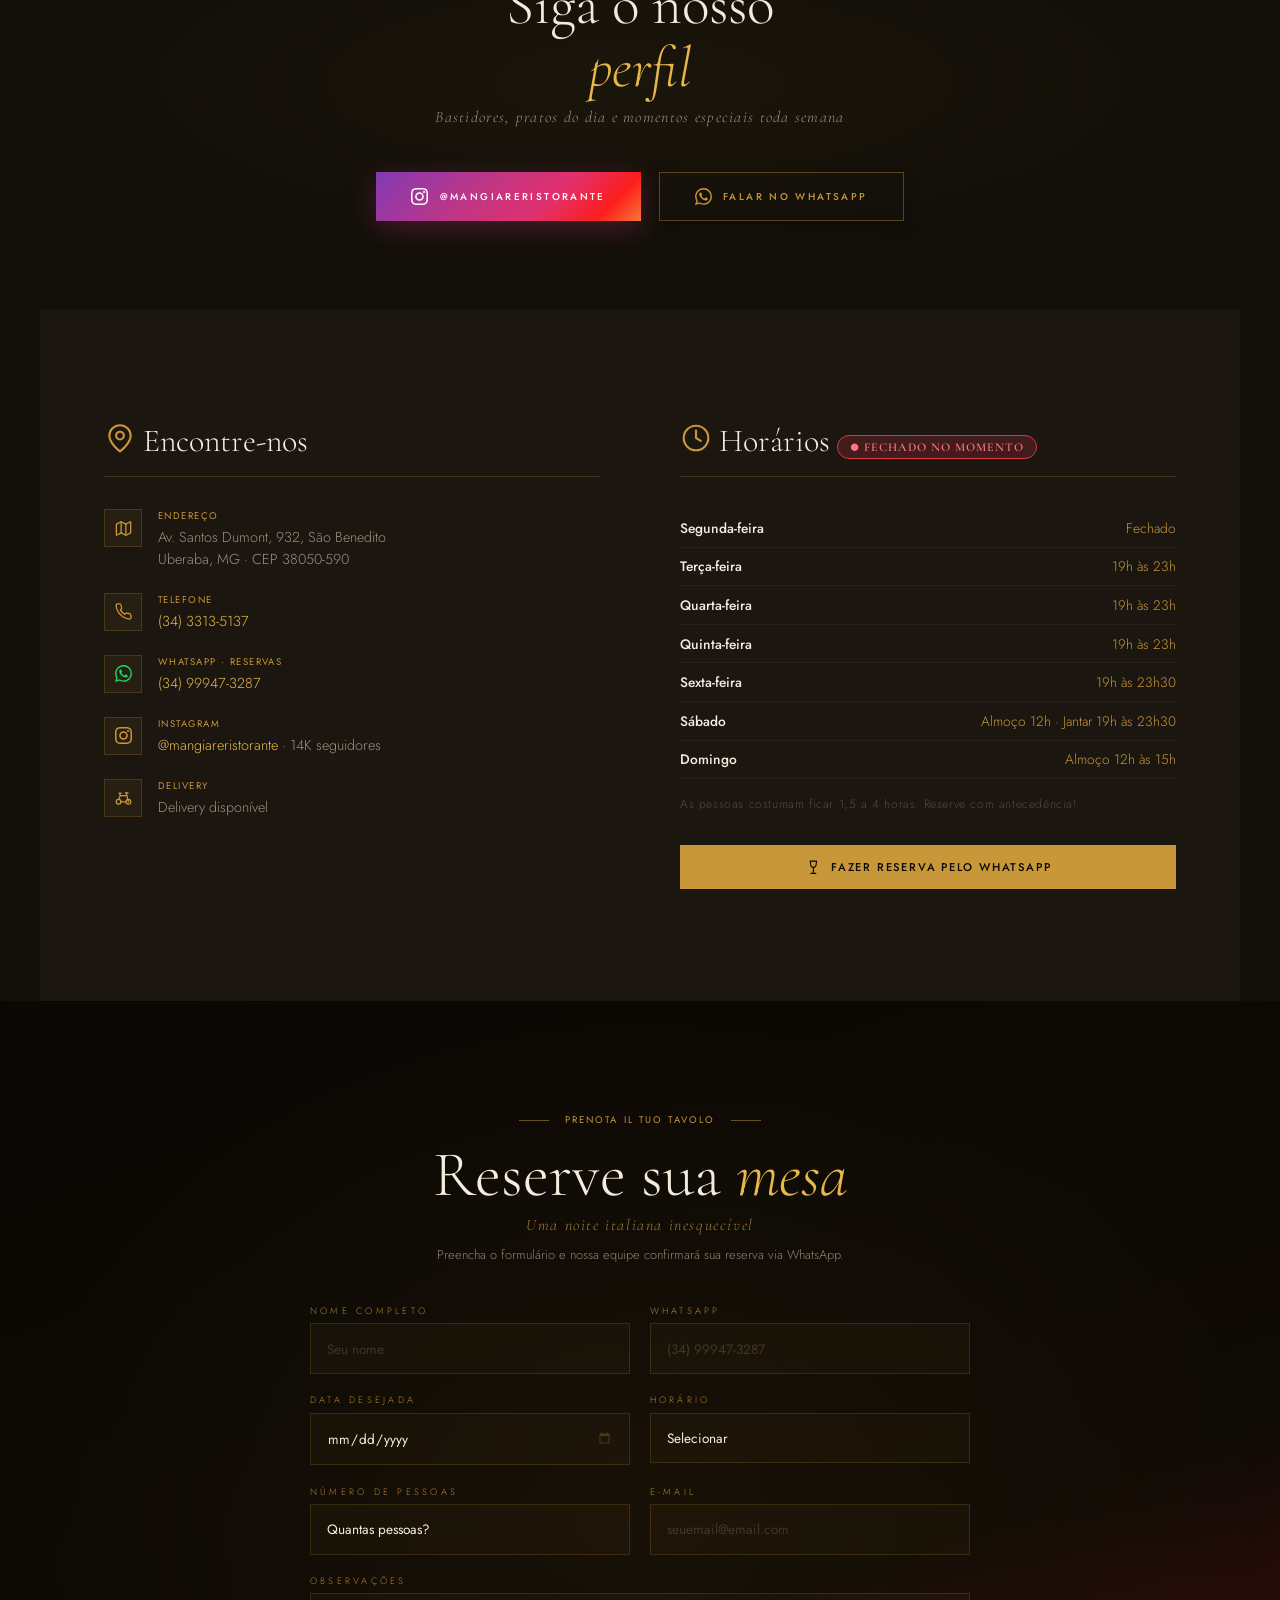
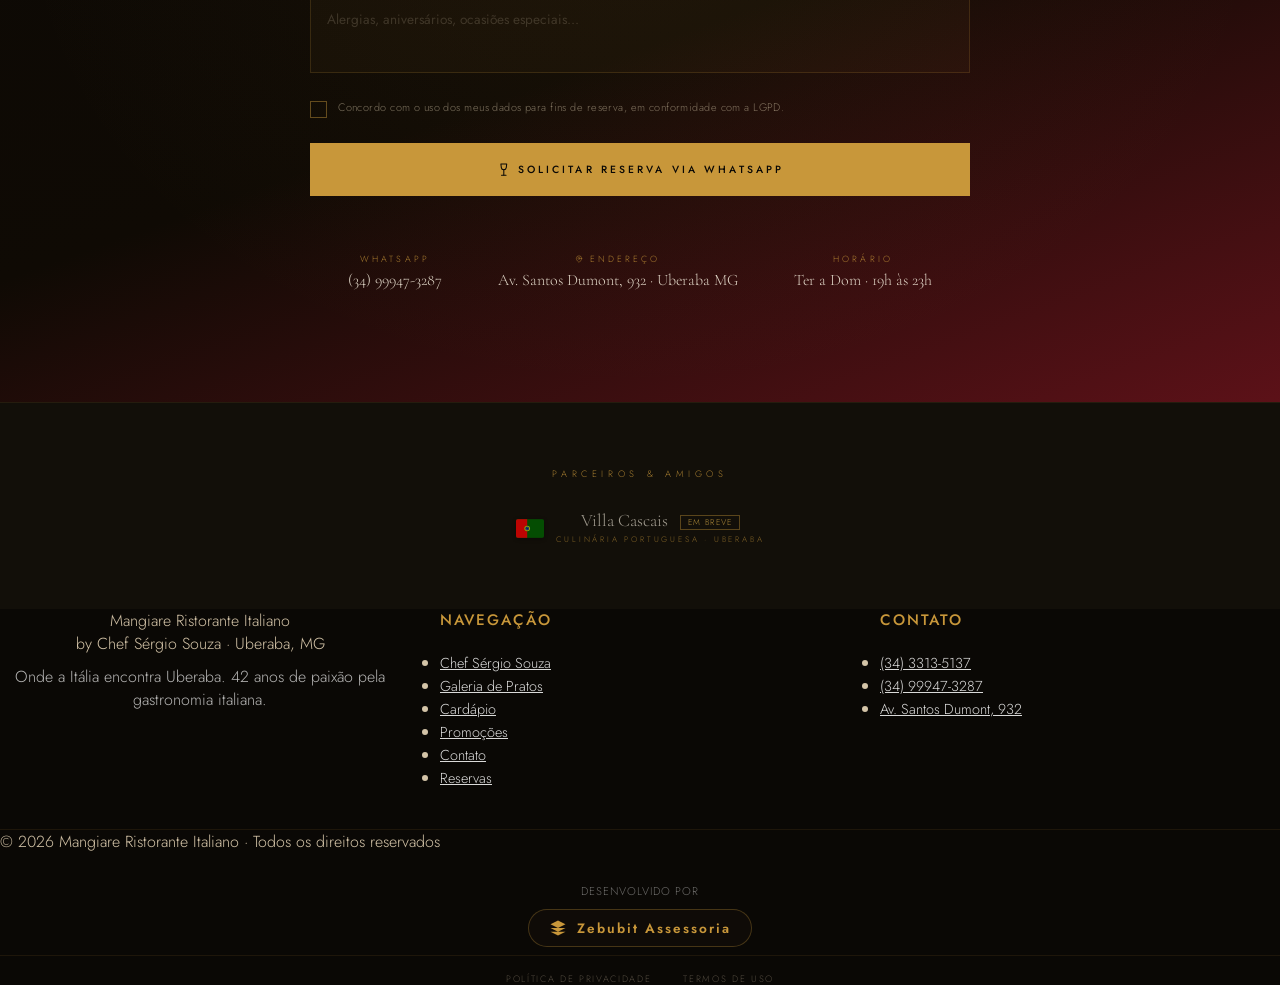
==== commit 83478736: "fix: contador dos numeros ignorava decimal e sufixo O contador somava de 1 em 1 e escrevia so inteir" ====
--- a/index.html
+++ b/index.html
@@ -251,7 +251,7 @@
         <div class="stat-box"><div class="stat-num" data-count="42" data-suffix="">42</div><div class="stat-label">Anos de profissão</div></div>
         <div class="stat-box"><div class="stat-num" data-count="4.5" data-sfloat="1" data-suffix="">4,5</div><div class="stat-label">Google · 281 av.</div></div>
         <div class="stat-box"><div class="stat-num" data-count="4.8" data-sfloat="1" data-suffix="">4,8</div><div class="stat-label">574 avaliações no delivery</div></div>
-        <div class="stat-box"><div class="stat-num" data-count="13.6" data-sfloat="1" data-suffix="k">13,6k</div><div class="stat-label">Seguidores Instagram</div></div>
+        <div class="stat-box"><div class="stat-num" data-count="14" data-suffix="K">14K</div><div class="stat-label">Seguidores Instagram</div></div>
       </div>
       <div style="margin-top:2rem;display:flex;gap:1rem;flex-wrap:wrap;">
         <a href="#reserva" class="btn-primary"><svg class="ico" aria-hidden="true"><use href="#i-vinho"></use></svg> Reservar Mesa</a>
@@ -494,7 +494,7 @@
       <div class="info-row"><div class="info-icon"><svg class="ico" aria-hidden="true"><use href="#i-mapa"></use></svg></div><div><div class="info-label">Endereço</div><div class="info-value">Av. Santos Dumont, 932, São Benedito<br>Uberaba, MG · CEP 38050-590</div></div></div>
       <div class="info-row"><div class="info-icon"><svg class="ico" aria-hidden="true"><use href="#i-telefone"></use></svg></div><div><div class="info-label">Telefone</div><div class="info-value"><a href="tel:3433135137">(34) 3313-5137</a></div></div></div>
       <div class="info-row"><div class="info-icon"><svg width="17" height="17" viewBox="0 0 24 24" fill="#25D366"><path d="M17.472 14.382c-.297-.149-1.758-.867-2.03-.967-.273-.099-.471-.148-.67.15-.197.297-.767.966-.94 1.164-.173.199-.347.223-.644.075-.297-.15-1.255-.463-2.39-1.475-.883-.788-1.48-1.761-1.653-2.059-.173-.297-.018-.458.13-.606.134-.133.298-.347.446-.52.149-.174.198-.298.298-.497.099-.198.05-.371-.025-.52-.075-.149-.669-1.612-.916-2.207-.242-.579-.487-.5-.669-.51-.173-.008-.371-.01-.57-.01-.198 0-.52.074-.792.372-.272.297-1.04 1.016-1.04 2.479 0 1.462 1.065 2.875 1.213 3.074.149.198 2.096 3.2 5.077 4.487.709.306 1.262.489 1.694.625.712.227 1.36.195 1.871.118.571-.085 1.758-.719 2.006-1.413.248-.694.248-1.289.173-1.413-.074-.124-.272-.198-.57-.347m-5.421 7.403h-.004a9.87 9.87 0 01-5.031-1.378l-.361-.214-3.741.982.998-3.648-.235-.374a9.86 9.86 0 01-1.51-5.26c.001-5.45 4.436-9.884 9.888-9.884 2.64 0 5.122 1.03 6.988 2.898a9.825 9.825 0 012.893 6.994c-.003 5.45-4.437 9.884-9.885 9.884m8.413-18.297A11.815 11.815 0 0012.05 0C5.495 0 .16 5.335.157 11.892c0 2.096.547 4.142 1.588 5.945L.057 24l6.305-1.654a11.882 11.882 0 005.683 1.448h.005c6.554 0 11.89-5.335 11.893-11.893a11.821 11.821 0 00-3.48-8.413z"/></svg></div><div><div class="info-label">WhatsApp · Reservas</div><div class="info-value"><a href="https://wa.me/5534999473287" target="_blank">(34) 99947-3287</a></div></div></div>
-      <div class="info-row"><div class="info-icon" style="color:var(--oro);display:flex;align-items:center;"><svg width="17" height="17" viewBox="0 0 24 24" fill="currentColor"><path d="M12 2.163c3.204 0 3.584.012 4.85.07 3.252.148 4.771 1.691 4.919 4.919.058 1.265.069 1.645.069 4.849 0 3.205-.012 3.584-.069 4.849-.149 3.225-1.664 4.771-4.919 4.919-1.266.058-1.644.07-4.85.07-3.204 0-3.584-.012-4.849-.07-3.26-.149-4.771-1.699-4.919-4.92-.058-1.265-.07-1.644-.07-4.849 0-3.204.013-3.583.07-4.849.149-3.227 1.664-4.771 4.919-4.919 1.266-.057 1.645-.069 4.849-.069zm0-2.163c-3.259 0-3.667.014-4.947.072-4.358.2-6.78 2.618-6.98 6.98-.059 1.281-.073 1.689-.073 4.948 0 3.259.014 3.668.072 4.948.2 4.358 2.618 6.78 6.98 6.98 1.281.058 1.689.072 4.948.072 3.259 0 3.668-.014 4.948-.072 4.354-.2 6.782-2.618 6.979-6.98.059-1.28.073-1.689.073-4.948 0-3.259-.014-3.667-.072-4.947-.196-4.354-2.617-6.78-6.979-6.98-1.281-.059-1.69-.073-4.949-.073zm0 5.838c-3.403 0-6.162 2.759-6.162 6.162s2.759 6.163 6.162 6.163 6.162-2.759 6.162-6.163c0-3.403-2.759-6.162-6.162-6.162zm0 10.162c-2.209 0-4-1.79-4-4 0-2.209 1.791-4 4-4s4 1.791 4 4c0 2.21-1.791 4-4 4zm6.406-11.845c-.796 0-1.441.645-1.441 1.44s.645 1.44 1.441 1.44c.795 0 1.439-.645 1.439-1.44s-.644-1.44-1.439-1.44z"/></svg></div><div><div class="info-label">Instagram</div><div class="info-value"><a href="https://instagram.com/mangiareristorante" target="_blank">@mangiareristorante</a> · 13,6k seguidores</div></div></div>
+      <div class="info-row"><div class="info-icon" style="color:var(--oro);display:flex;align-items:center;"><svg width="17" height="17" viewBox="0 0 24 24" fill="currentColor"><path d="M12 2.163c3.204 0 3.584.012 4.85.07 3.252.148 4.771 1.691 4.919 4.919.058 1.265.069 1.645.069 4.849 0 3.205-.012 3.584-.069 4.849-.149 3.225-1.664 4.771-4.919 4.919-1.266.058-1.644.07-4.85.07-3.204 0-3.584-.012-4.849-.07-3.26-.149-4.771-1.699-4.919-4.92-.058-1.265-.07-1.644-.07-4.849 0-3.204.013-3.583.07-4.849.149-3.227 1.664-4.771 4.919-4.919 1.266-.057 1.645-.069 4.849-.069zm0-2.163c-3.259 0-3.667.014-4.947.072-4.358.2-6.78 2.618-6.98 6.98-.059 1.281-.073 1.689-.073 4.948 0 3.259.014 3.668.072 4.948.2 4.358 2.618 6.78 6.98 6.98 1.281.058 1.689.072 4.948.072 3.259 0 3.668-.014 4.948-.072 4.354-.2 6.782-2.618 6.979-6.98.059-1.28.073-1.689.073-4.948 0-3.259-.014-3.667-.072-4.947-.196-4.354-2.617-6.78-6.979-6.98-1.281-.059-1.69-.073-4.949-.073zm0 5.838c-3.403 0-6.162 2.759-6.162 6.162s2.759 6.163 6.162 6.163 6.162-2.759 6.162-6.163c0-3.403-2.759-6.162-6.162-6.162zm0 10.162c-2.209 0-4-1.79-4-4 0-2.209 1.791-4 4-4s4 1.791 4 4c0 2.21-1.791 4-4 4zm6.406-11.845c-.796 0-1.441.645-1.441 1.44s.645 1.44 1.441 1.44c.795 0 1.439-.645 1.439-1.44s-.644-1.44-1.439-1.44z"/></svg></div><div><div class="info-label">Instagram</div><div class="info-value"><a href="https://instagram.com/mangiareristorante" target="_blank">@mangiareristorante</a> · 14K seguidores</div></div></div>
       <div class="info-row"><div class="info-icon"><svg class="ico" aria-hidden="true"><use href="#i-moto"></use></svg></div><div><div class="info-label">Delivery</div><div class="info-value">Delivery disponível</div></div></div>
     </div>
     <div class="info-block rev-r">
@@ -636,20 +636,24 @@
     }
 
     // 2. CONTADOR ANIMADO (CRONÓMETRO)
+    // Conta de 1 em 1 nao servia: 4,5 subia 1,2,3,4,5 e parava em 5, e o "K" dos
+    // seguidores era jogado fora. Agora respeita data-sfloat (casa decimal) e
+    // data-suffix, e anima por tempo em vez de por passo inteiro.
     const cntObs = new IntersectionObserver((entries) => {
         entries.forEach(e => {
-            if (e.isIntersecting && e.target.dataset.count) {
-                const target = +e.target.dataset.count;
-                let current = 0;
-                const duration = 2000;
-                const stepTime = Math.abs(Math.floor(duration / target));
-                const timer = setInterval(() => {
-                    current += 1;
-                    e.target.textContent = current;
-                    if (current >= target) { clearInterval(timer); }
-                }, stepTime);
-                cntObs.unobserve(e.target);
-            }
+            if (!e.isIntersecting || !e.target.dataset.count) return;
+            const el = e.target;
+            const alvo = parseFloat(el.dataset.count);
+            const casas = el.dataset.sfloat ? 1 : 0;
+            const sufixo = el.dataset.suffix || '';
+            const escrever = v => el.textContent = v.toFixed(casas).replace('.', ',') + sufixo;
+            const dur = 1600, inicio = performance.now();
+            requestAnimationFrame(function anima(agora){
+                const p = Math.min((agora - inicio) / dur, 1);
+                escrever(alvo * (1 - Math.pow(1 - p, 3)));   // desacelera no fim
+                if (p < 1) requestAnimationFrame(anima); else escrever(alvo);
+            });
+            cntObs.unobserve(el);
         });
     }, { threshold: 0.5 });
     document.querySelectorAll('[data-count]').forEach(el => cntObs.observe(el));
--- a/estilo.css
+++ b/estilo.css
@@ -703,7 +703,14 @@
 
 /* ---- CARDAPIO: vitrine da home e subpagina ---- */
 .menu-cta{max-width:1200px;margin:2.2rem auto 0;text-align:center;}
-.btn-cardapio-completo{display:inline-block;border:1px solid var(--oro);color:var(--oro-chiaro);background:transparent;padding:1rem 2.6rem;font-family:'Jost',sans-serif;font-size:.72rem;letter-spacing:.18em;text-transform:uppercase;text-decoration:none;transition:background .3s,color .3s;}
+/* Porta de entrada para o pedido: e o CTA mais importante da pagina, por isso
+   solido em vez de contorno. Era o elemento mais fraco da secao. */
+.btn-cardapio-completo{display:inline-flex;align-items:center;gap:.7rem;border:none;background:linear-gradient(135deg,var(--oro) 0%,var(--oro-chiaro) 100%);color:var(--nero);padding:1.2rem 3.2rem;font-family:'Jost',sans-serif;font-size:.82rem;font-weight:600;letter-spacing:.16em;text-transform:uppercase;text-decoration:none;border-radius:6px;box-shadow:0 8px 26px rgba(200,151,58,.26);transition:transform .25s ease,box-shadow .25s ease;}
+.btn-cardapio-completo:hover{transform:translateY(-3px);box-shadow:0 14px 34px rgba(200,151,58,.42);}
+.btn-cardapio-completo:active{transform:translateY(-1px);}
+@media (max-width:768px){
+  .btn-cardapio-completo{width:100%;justify-content:center;padding:1.15rem 1.5rem;}
+}
 .btn-cardapio-completo:hover{background:var(--oro);color:var(--nero);}
 .menu-cta-obs{margin-top:.9rem;color:rgba(212,196,168,.65);font-size:.72rem;letter-spacing:.05em;}
 .cardapio-topo{padding:110px 5% 2.4rem;text-align:center;border-bottom:1px solid var(--bordo);}
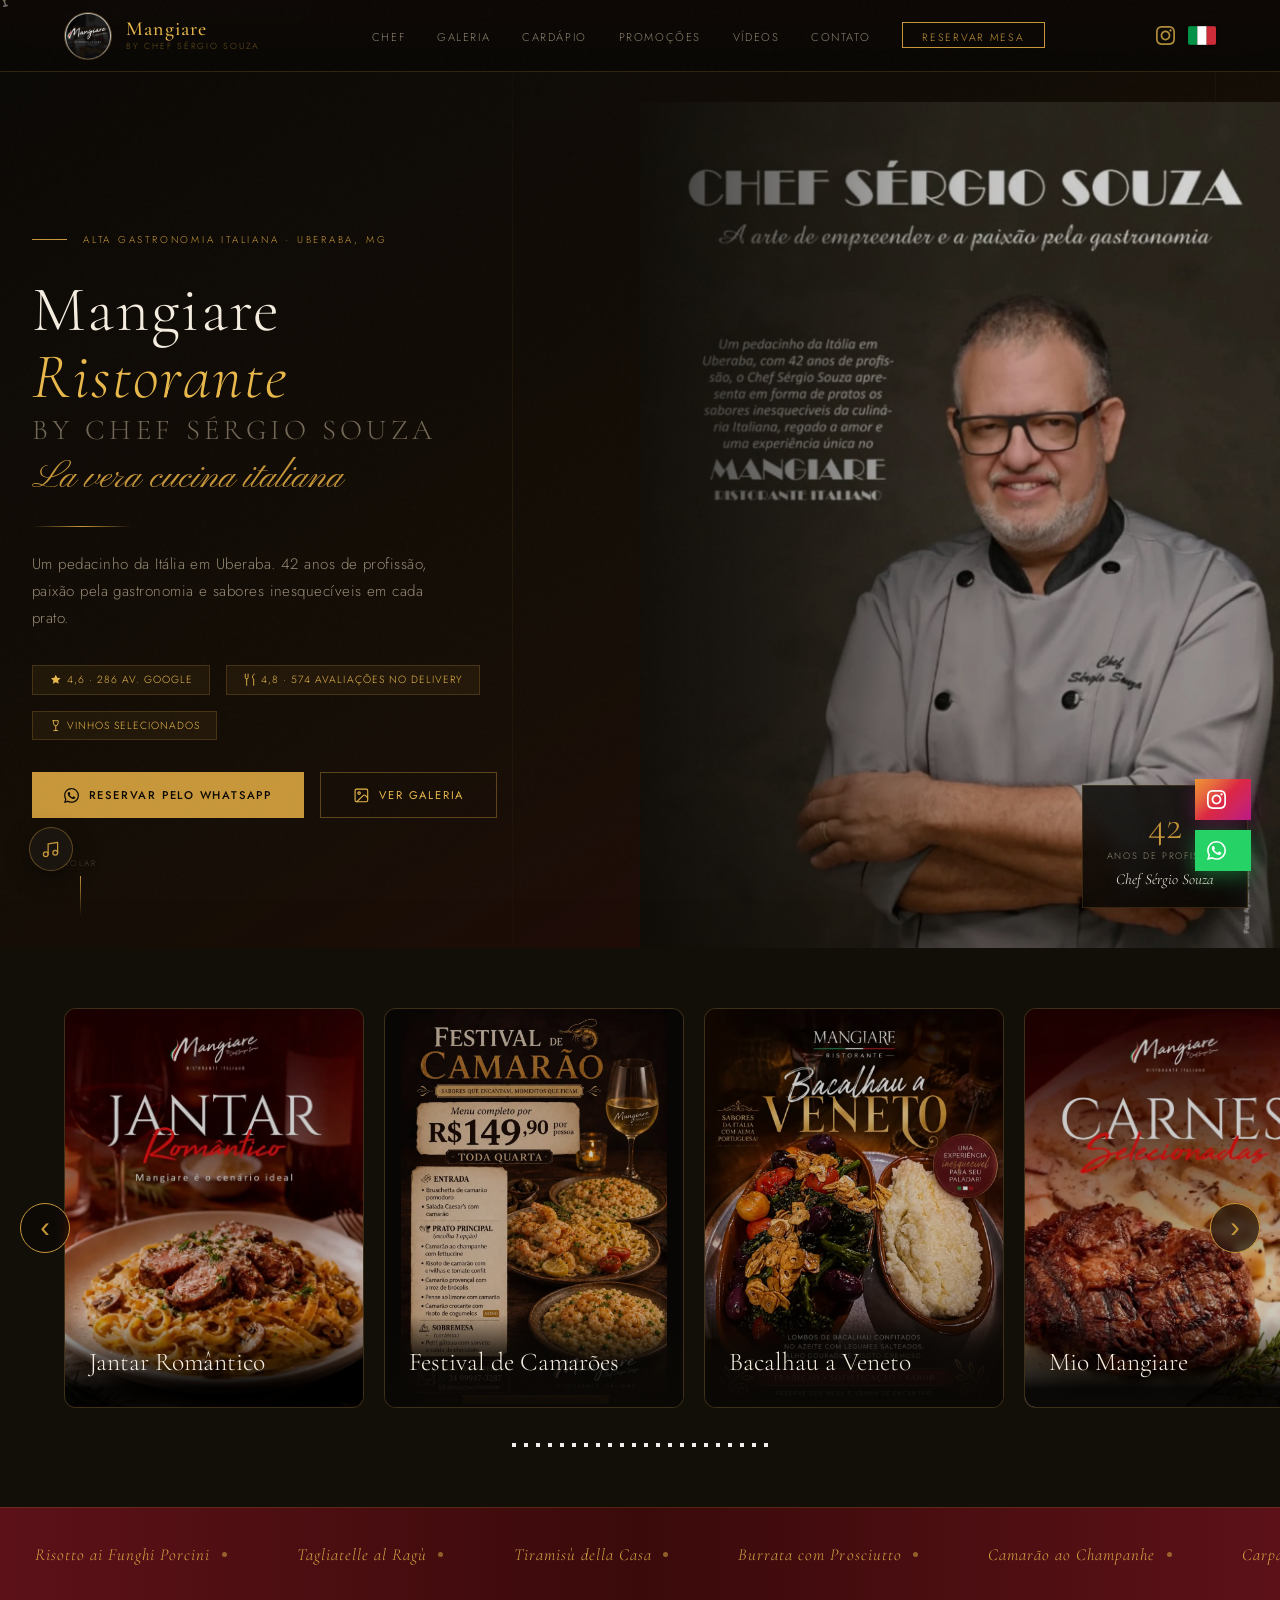
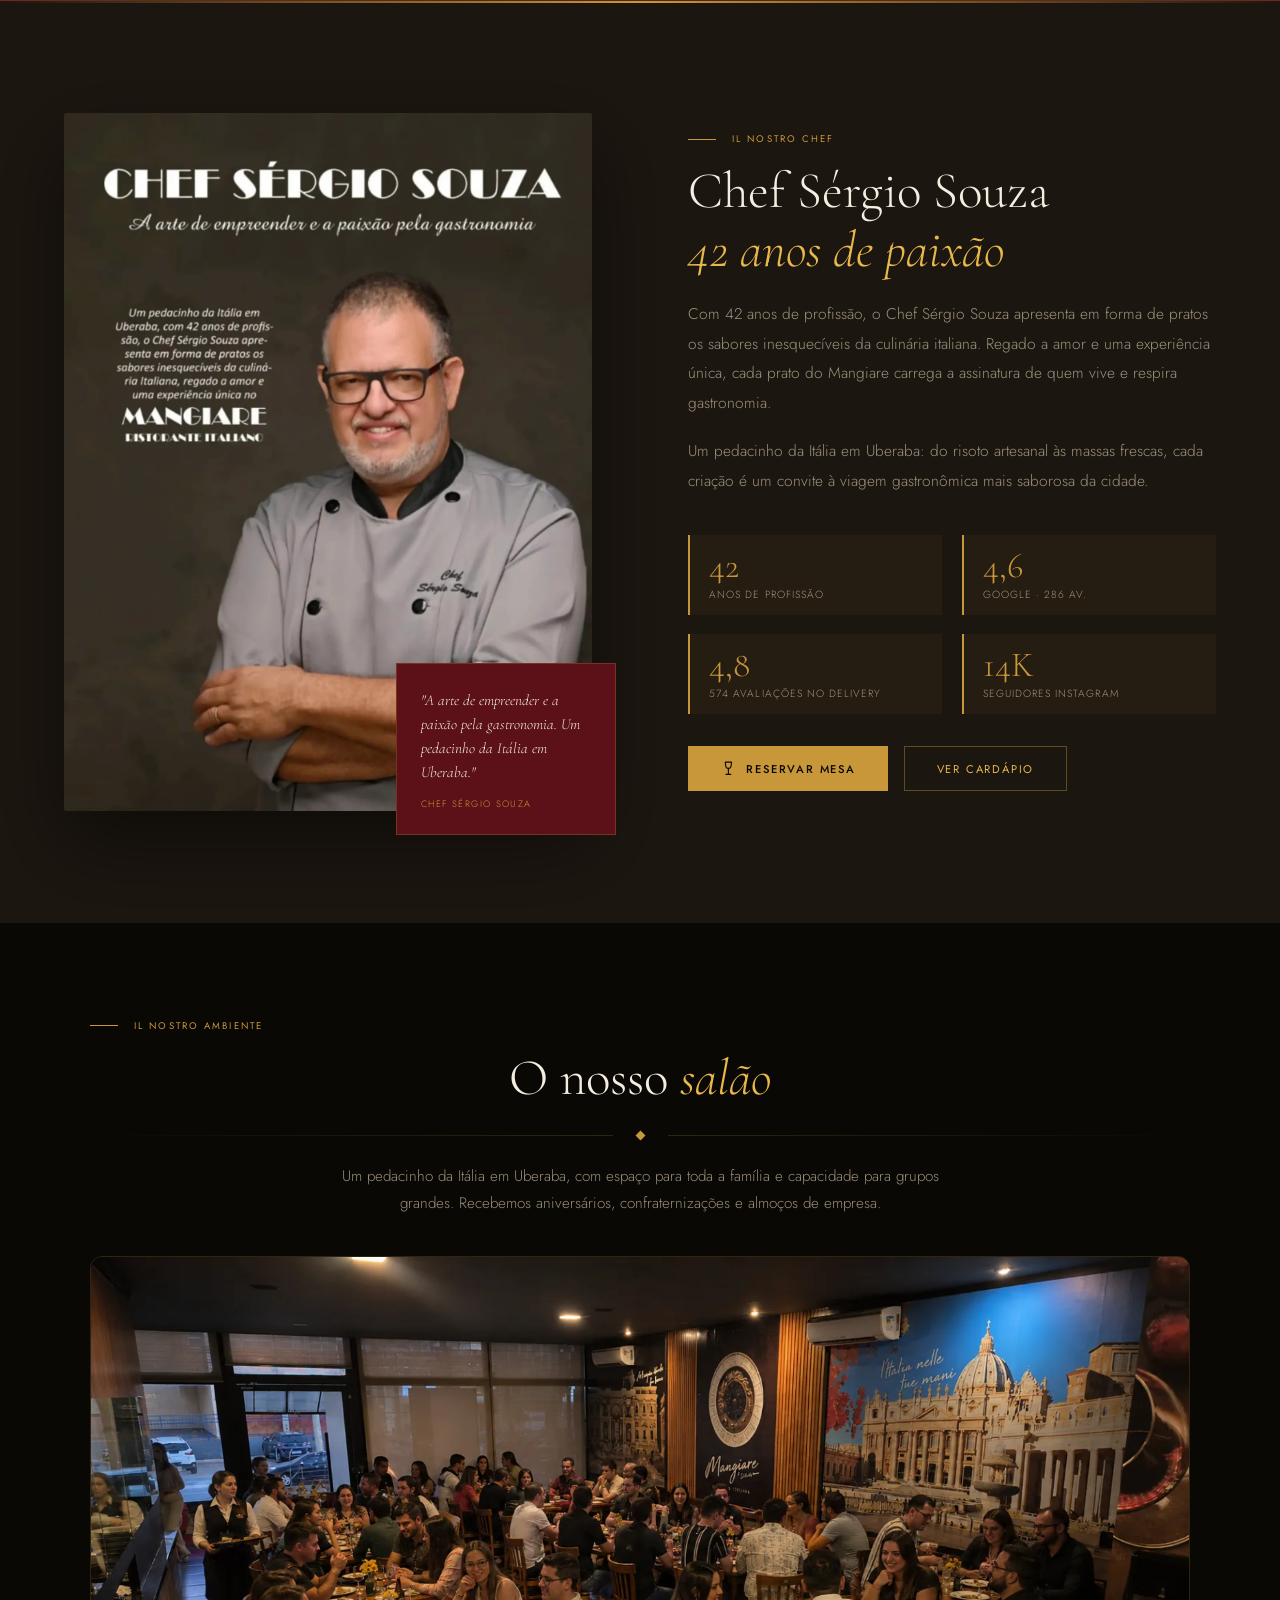
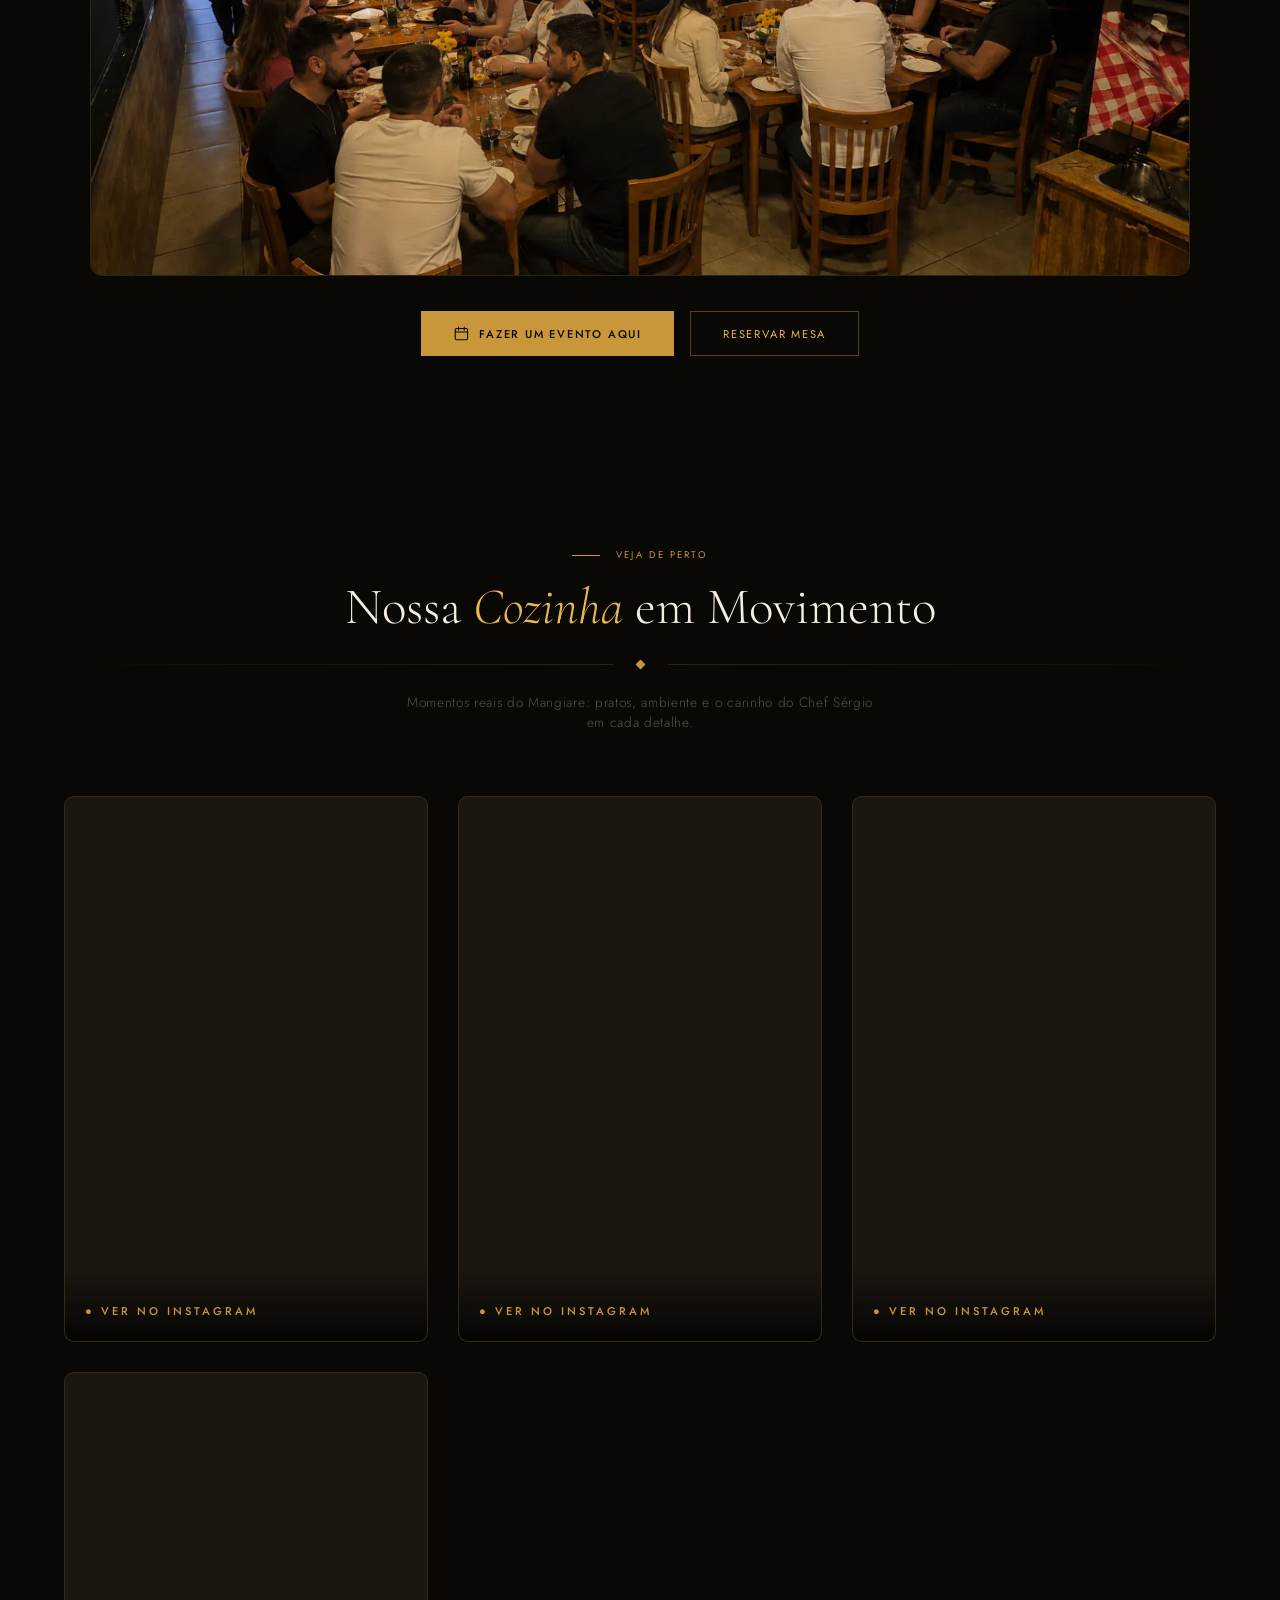
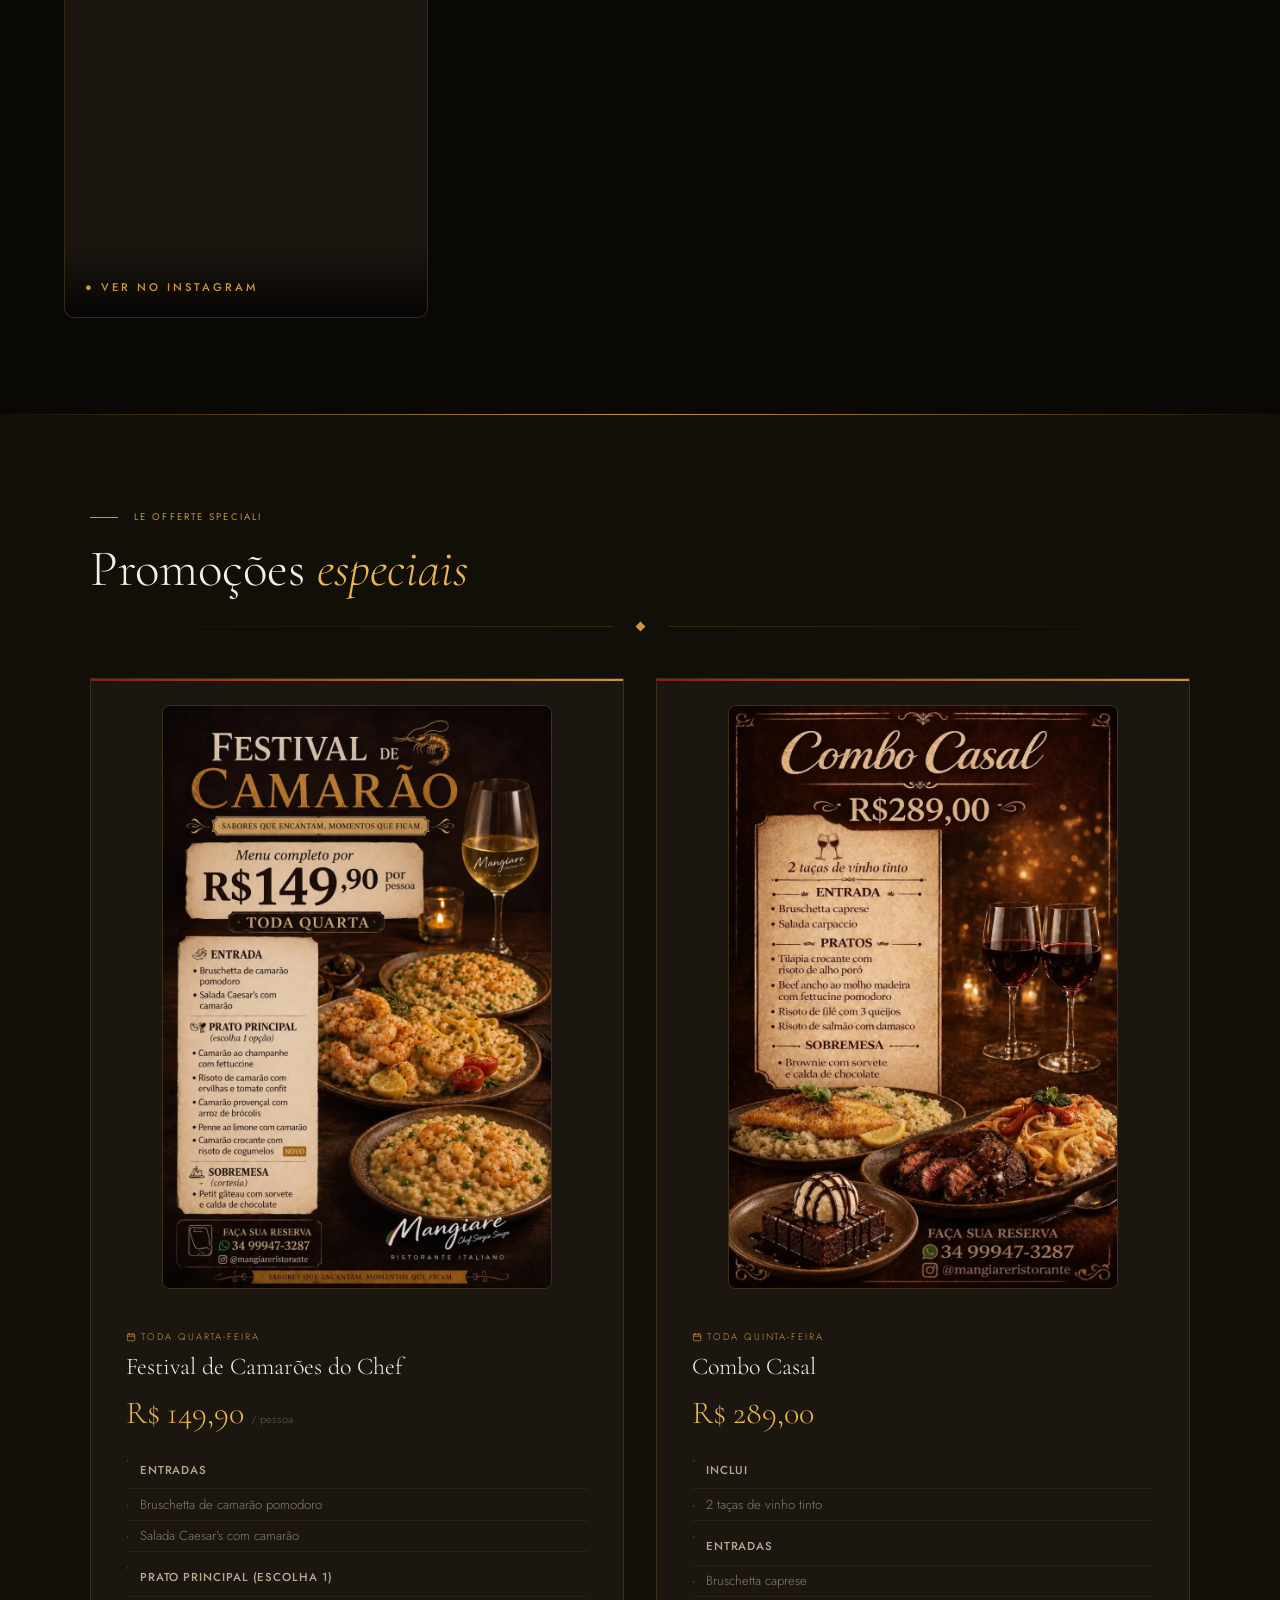
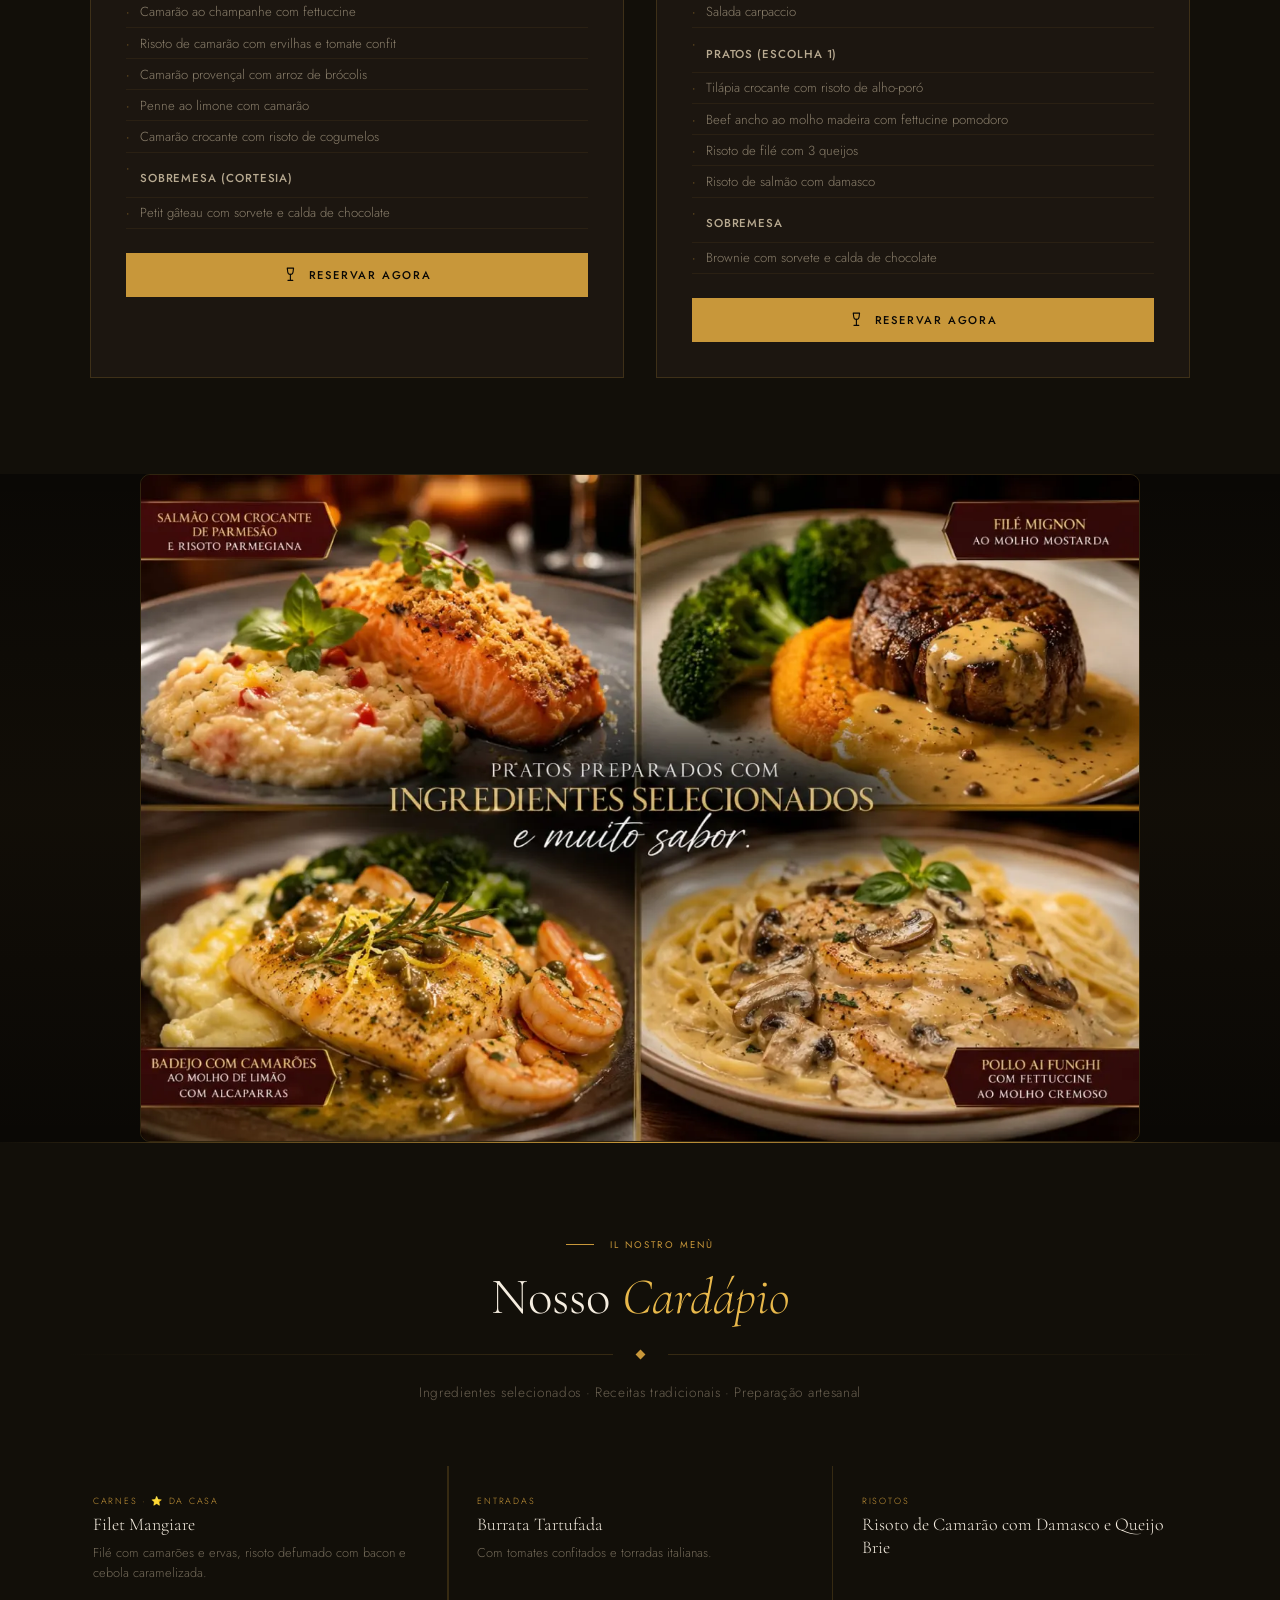
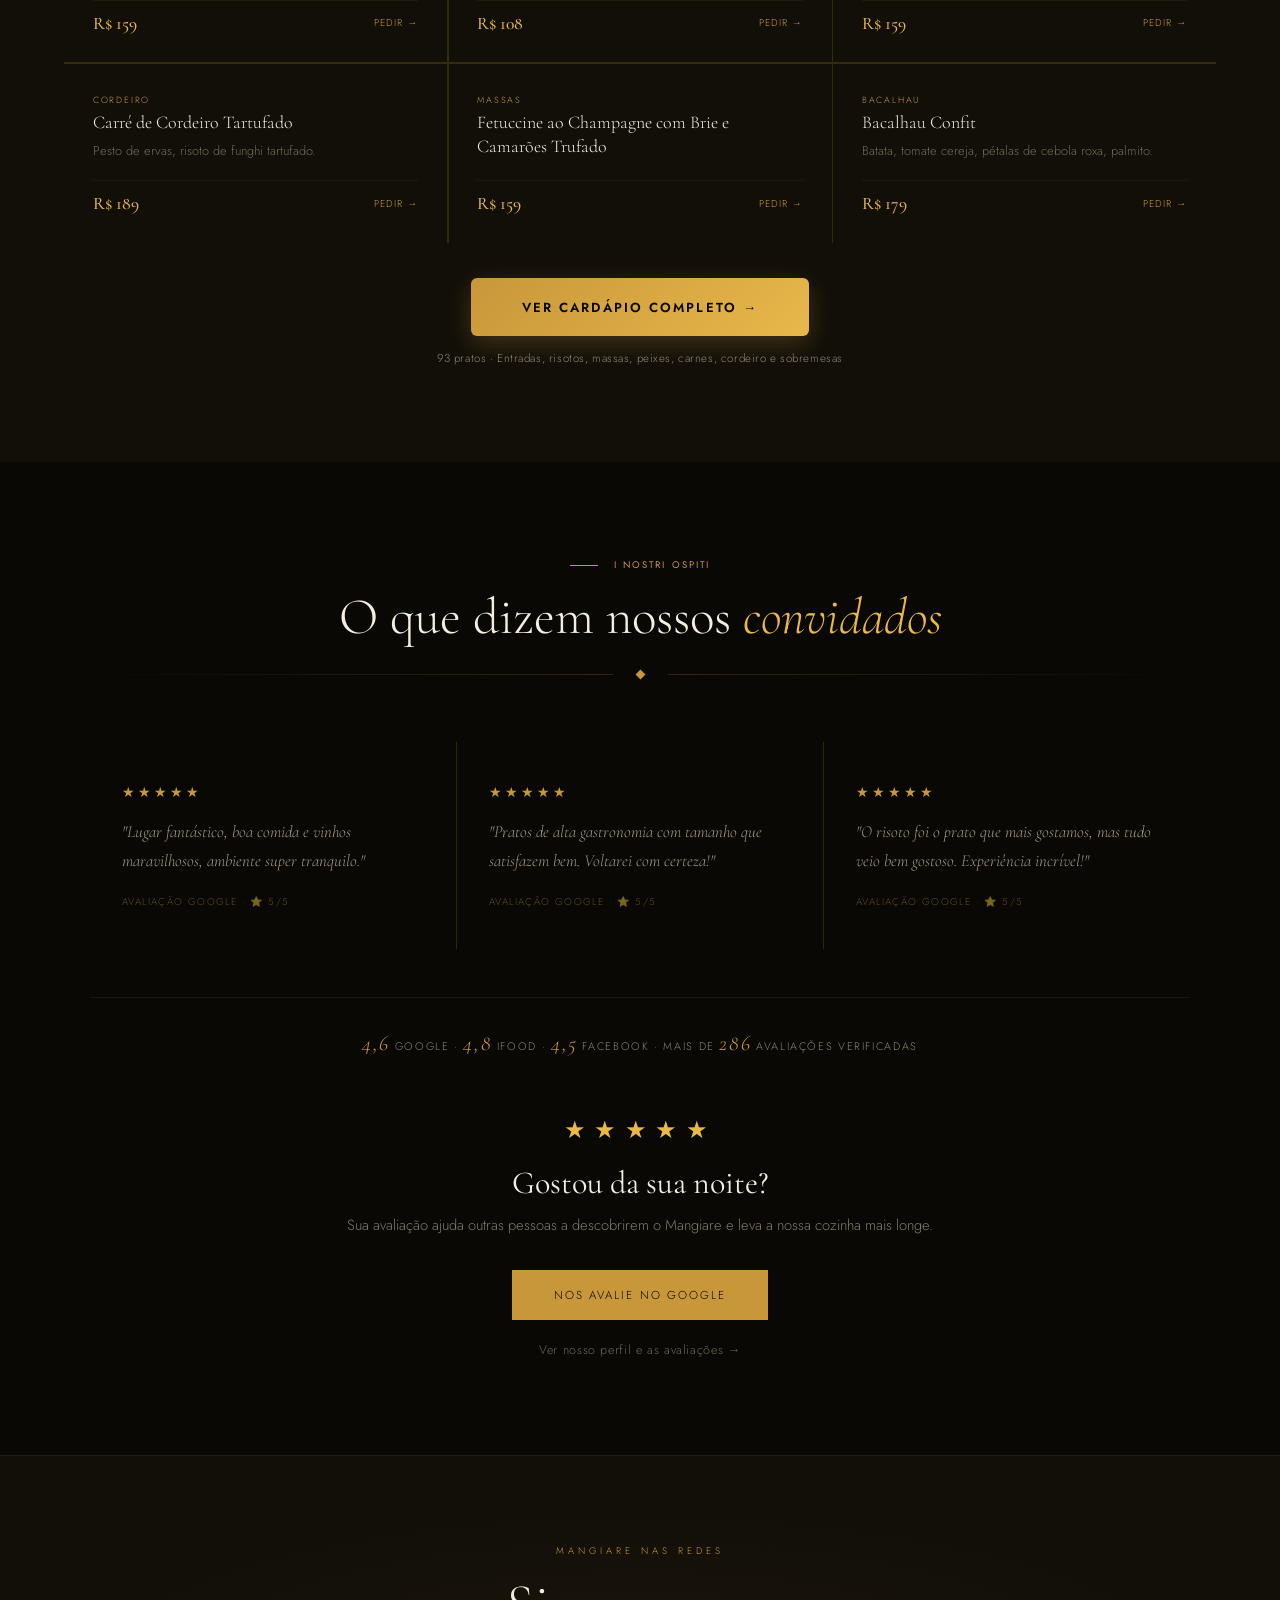
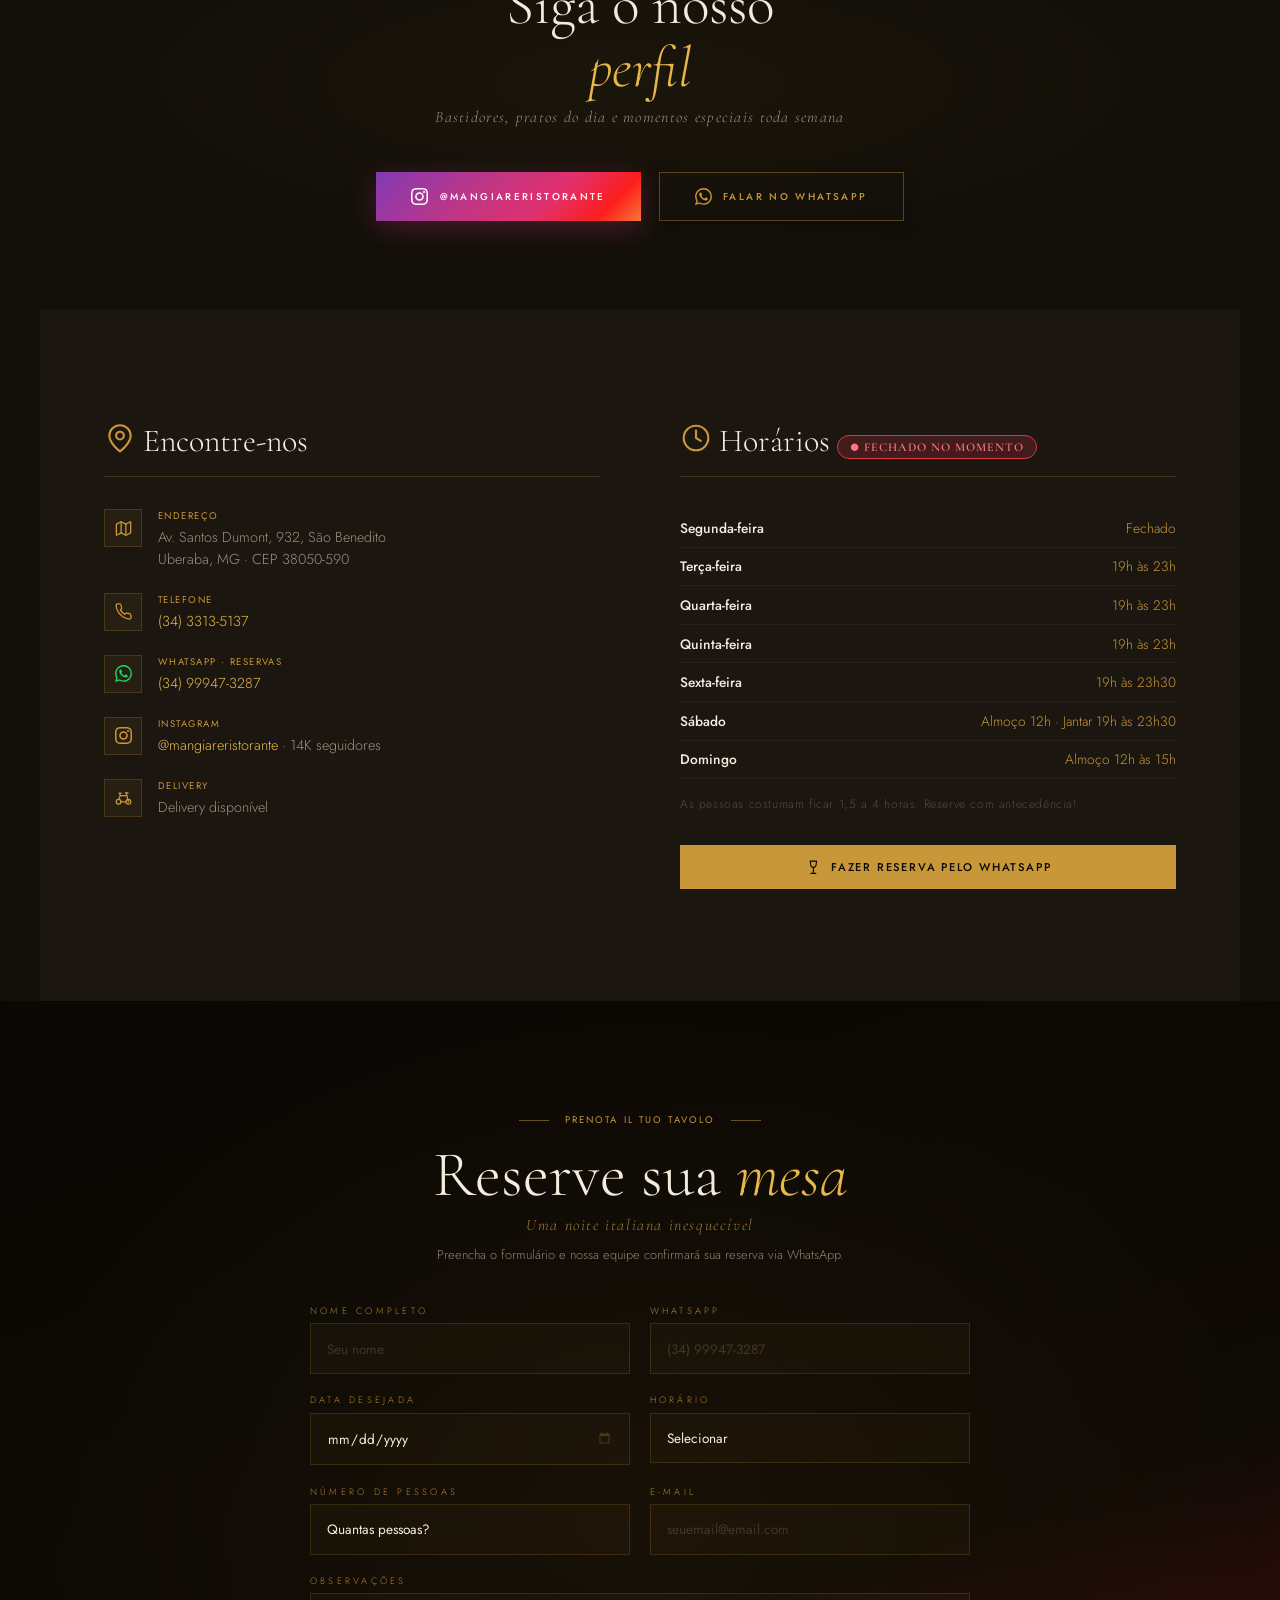
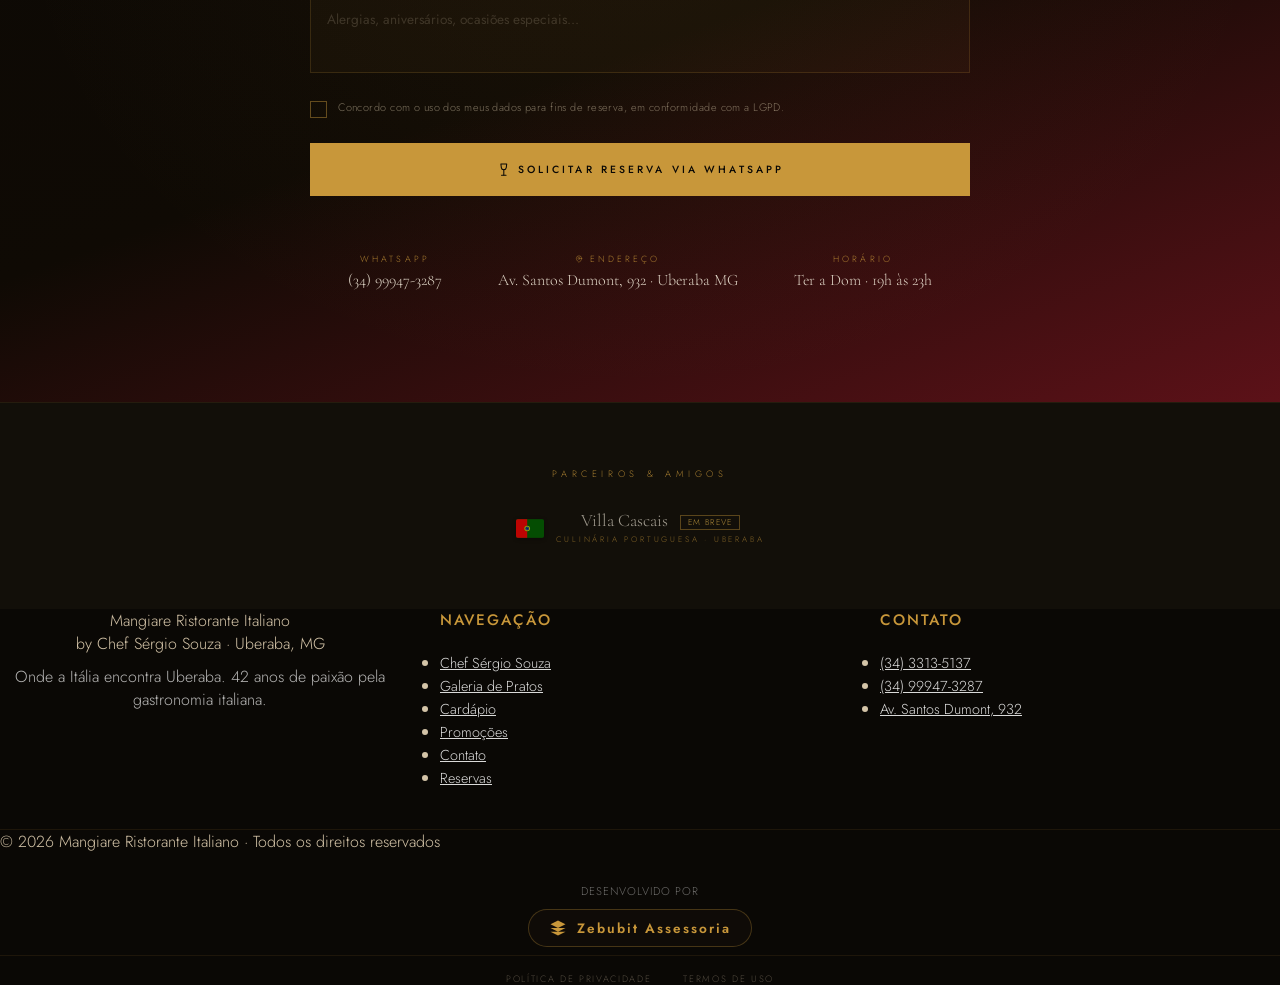
==== commit 7ff3d07a: "fix: nota do Google atualizada para 4,6 com 286 avaliacoes Estava 4,5 com 281. Corrigido no selo do " ====
--- a/index.html
+++ b/index.html
@@ -146,7 +146,7 @@
     <div class="hero-divider"></div>
     <p class="hero-desc">Um pedacinho da Itália em Uberaba. 42 anos de profissão, paixão pela gastronomia e sabores inesquecíveis em cada prato.</p>
     <div class="hero-badges">
-      <span class="hero-badge"><svg class="ico ico-preenchido" aria-hidden="true"><use href="#i-estrela"></use></svg> 4,5 · 281 av. Google</span>
+      <span class="hero-badge"><svg class="ico ico-preenchido" aria-hidden="true"><use href="#i-estrela"></use></svg> 4,6 · 286 av. Google</span>
       <span class="hero-badge"><svg class="ico" aria-hidden="true"><use href="#i-talher"></use></svg> 4,8 · 574 avaliações no delivery</span>
       <span class="hero-badge"><svg class="ico" aria-hidden="true"><use href="#i-vinho"></use></svg> Vinhos Selecionados</span>
     </div>
@@ -249,7 +249,7 @@
       <p>Um pedacinho da Itália em Uberaba: do risoto artesanal às massas frescas, cada criação é um convite à viagem gastronômica mais saborosa da cidade.</p>
       <div class="chef-stats">
         <div class="stat-box"><div class="stat-num" data-count="42" data-suffix="">42</div><div class="stat-label">Anos de profissão</div></div>
-        <div class="stat-box"><div class="stat-num" data-count="4.5" data-sfloat="1" data-suffix="">4,5</div><div class="stat-label">Google · 281 av.</div></div>
+        <div class="stat-box"><div class="stat-num" data-count="4.6" data-sfloat="1" data-suffix="">4,6</div><div class="stat-label">Google · 286 av.</div></div>
         <div class="stat-box"><div class="stat-num" data-count="4.8" data-sfloat="1" data-suffix="">4,8</div><div class="stat-label">574 avaliações no delivery</div></div>
         <div class="stat-box"><div class="stat-num" data-count="14" data-suffix="K">14K</div><div class="stat-label">Seguidores Instagram</div></div>
       </div>
@@ -454,7 +454,7 @@
       <div class="review-card"><div class="review-stars">★★★★★</div><p class="review-text">"Pratos de alta gastronomia com tamanho que satisfazem bem. Voltarei com certeza!"</p><div class="review-author">Avaliação Google · ⭐ 5/5</div></div>
       <div class="review-card"><div class="review-stars">★★★★★</div><p class="review-text">"O risoto foi o prato que mais gostamos, mas tudo veio bem gostoso. Experiência incrível!"</p><div class="review-author">Avaliação Google · ⭐ 5/5</div></div>
     </div>
-    <div class="reviews-total"><strong>4,5</strong> Google · <strong>4,8</strong> iFood · <strong>4,5</strong> Facebook · Mais de <strong>281</strong> avaliações verificadas</div>
+    <div class="reviews-total"><strong>4,6</strong> Google · <strong>4,8</strong> iFood · <strong>4,5</strong> Facebook · Mais de <strong>286</strong> avaliações verificadas</div>
 
     <!-- AVALIACAO NO GOOGLE -->
     <div class="avalie-sec">
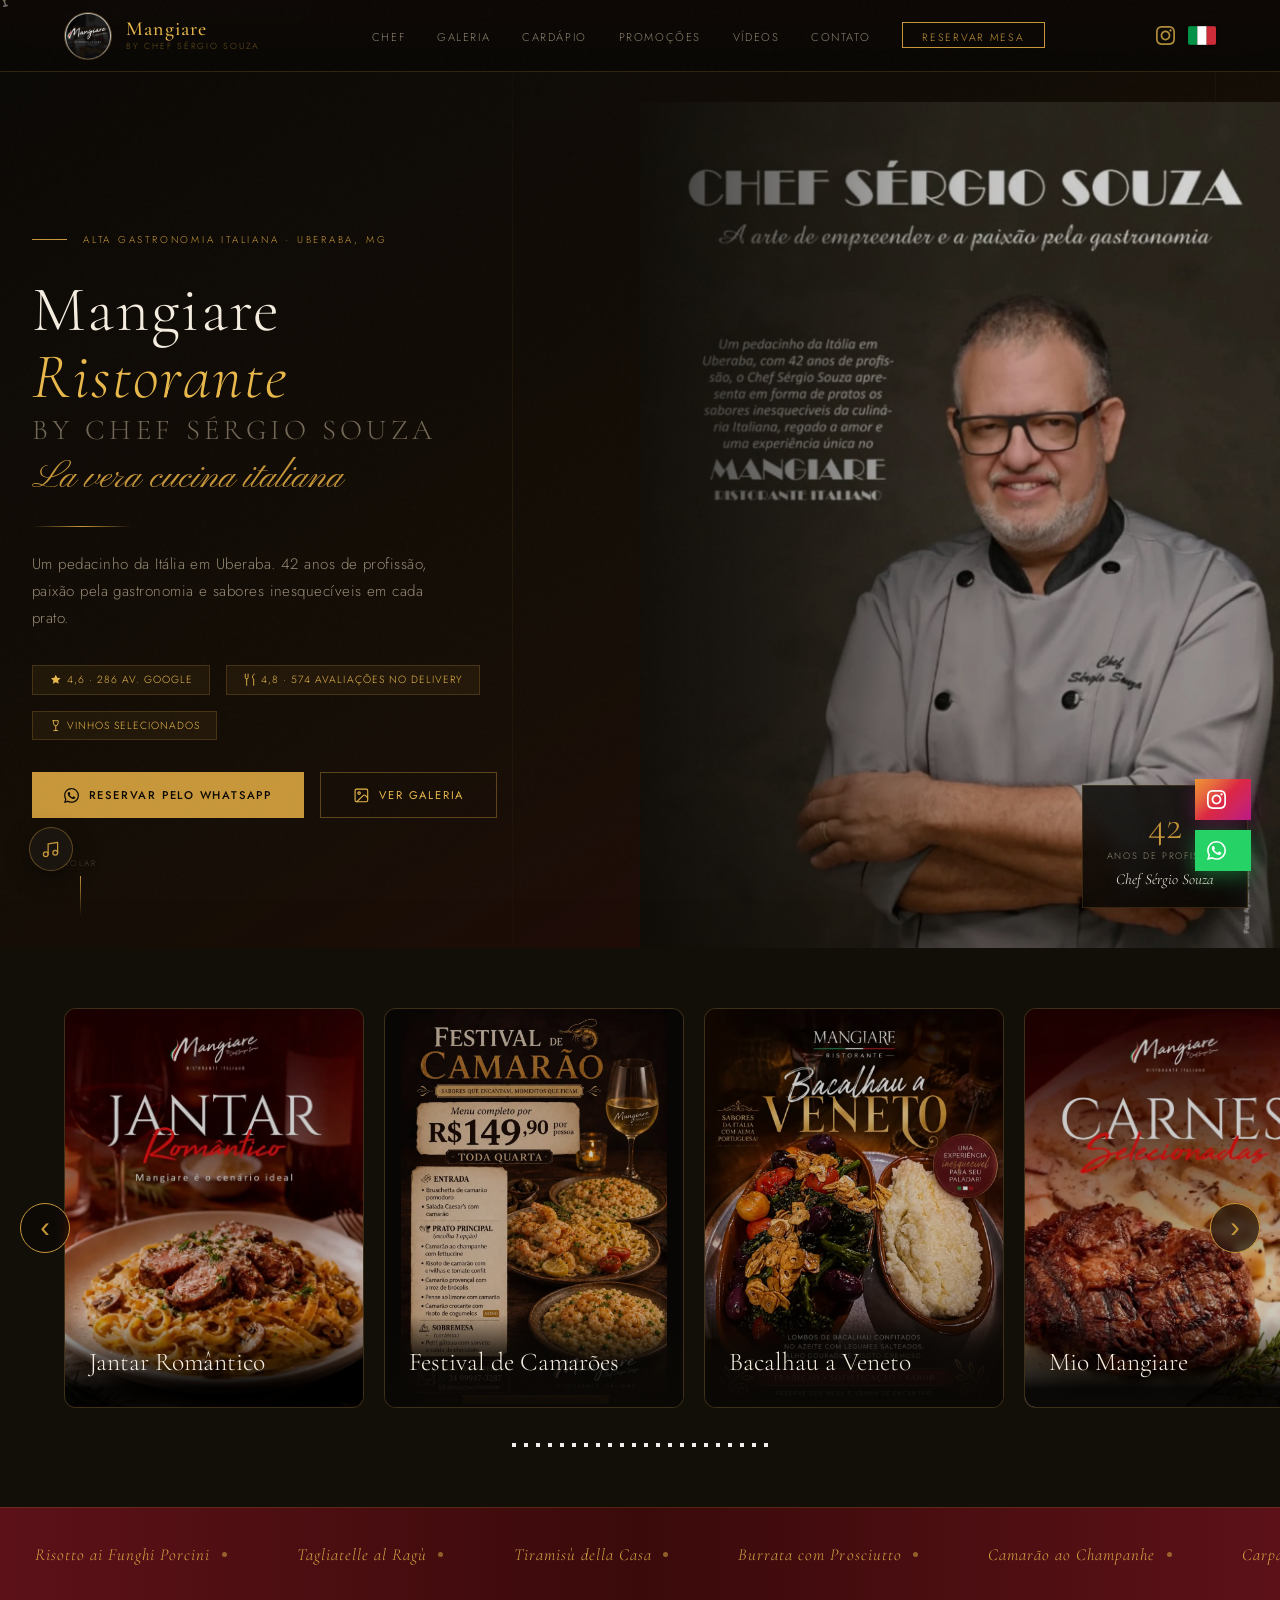
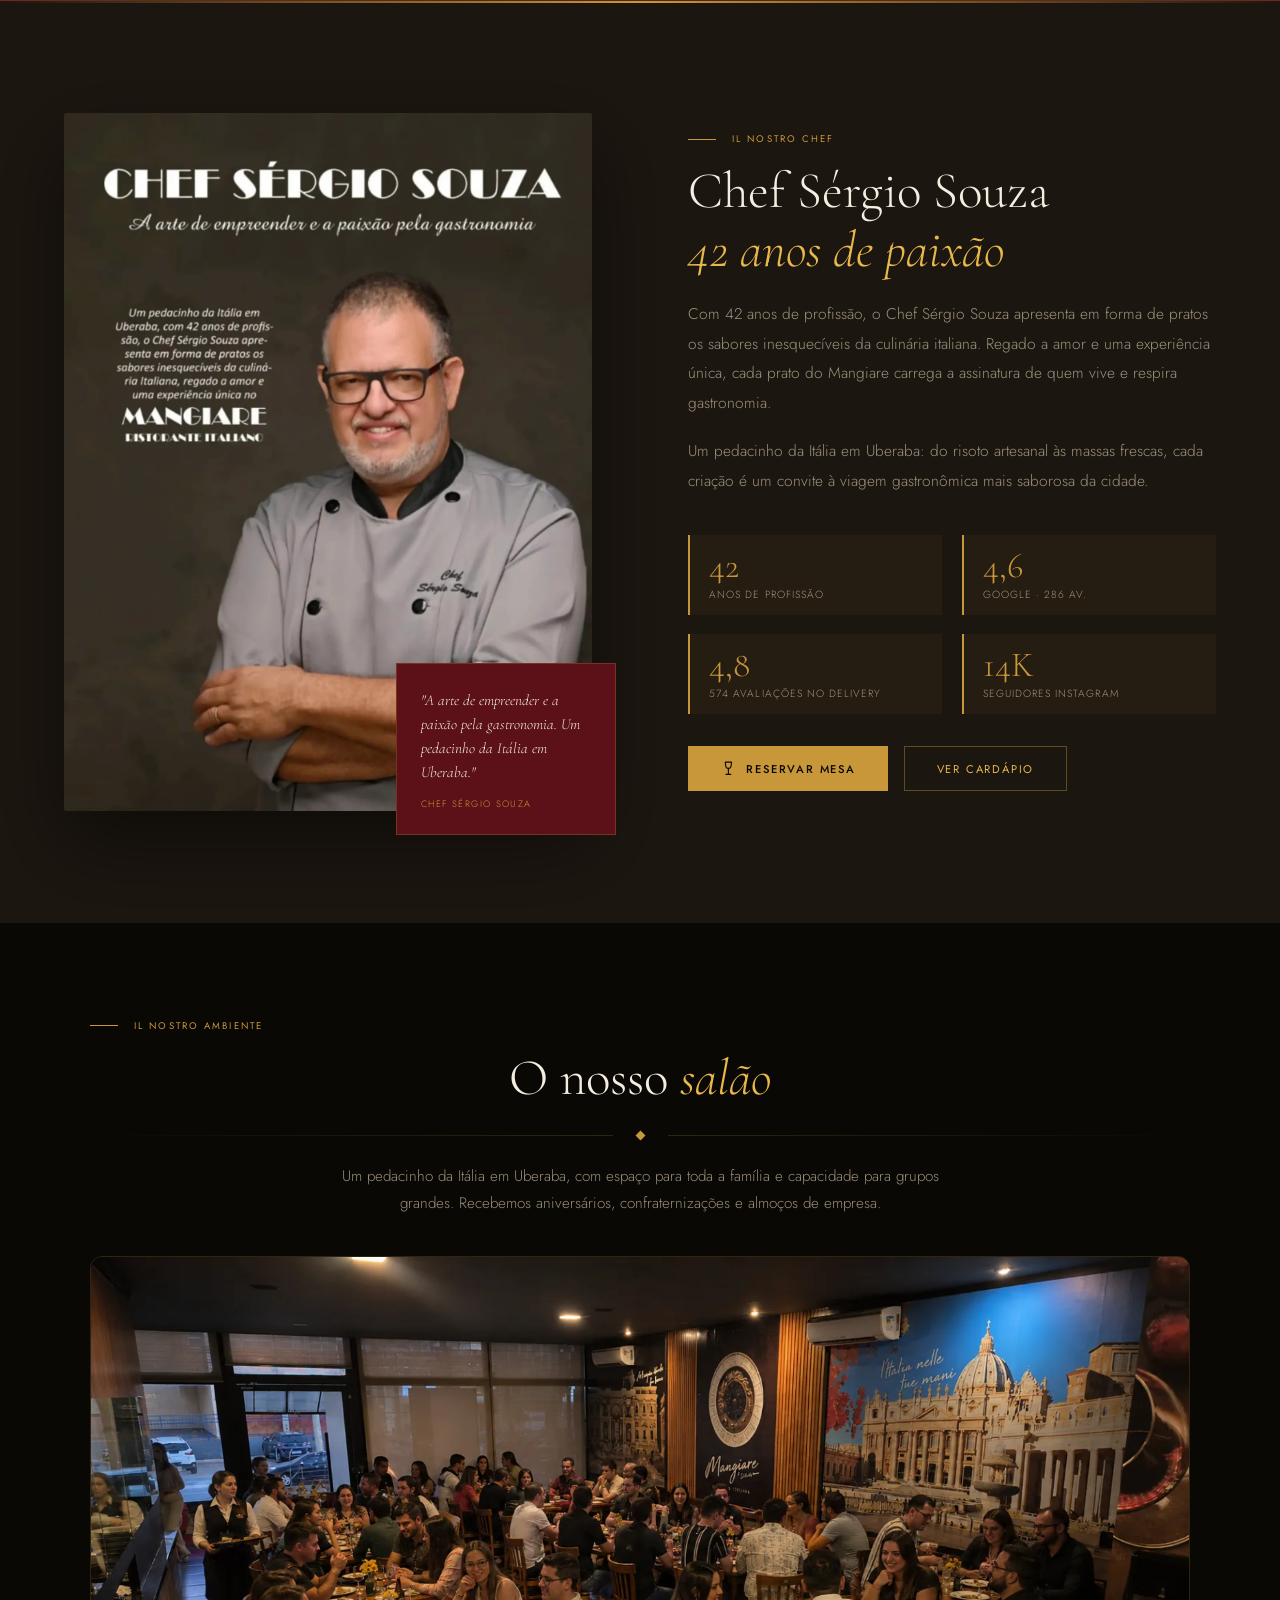
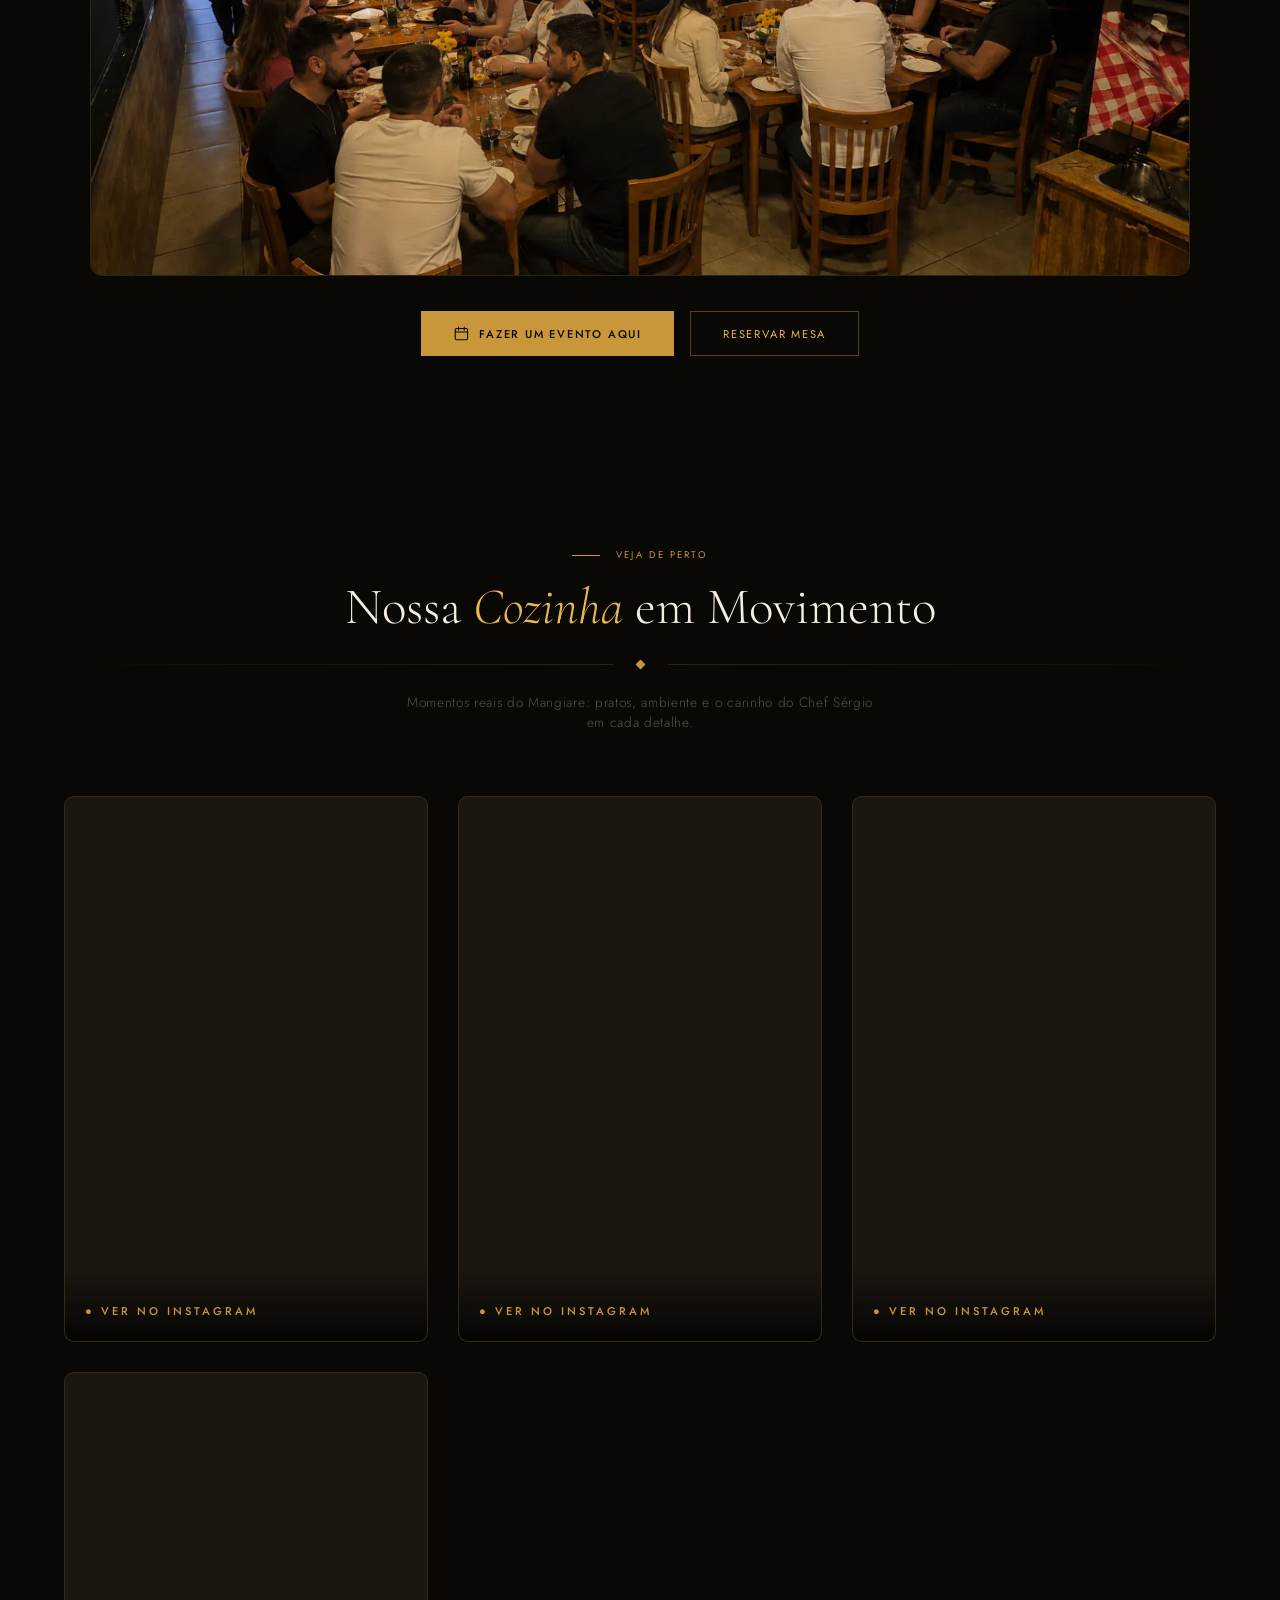
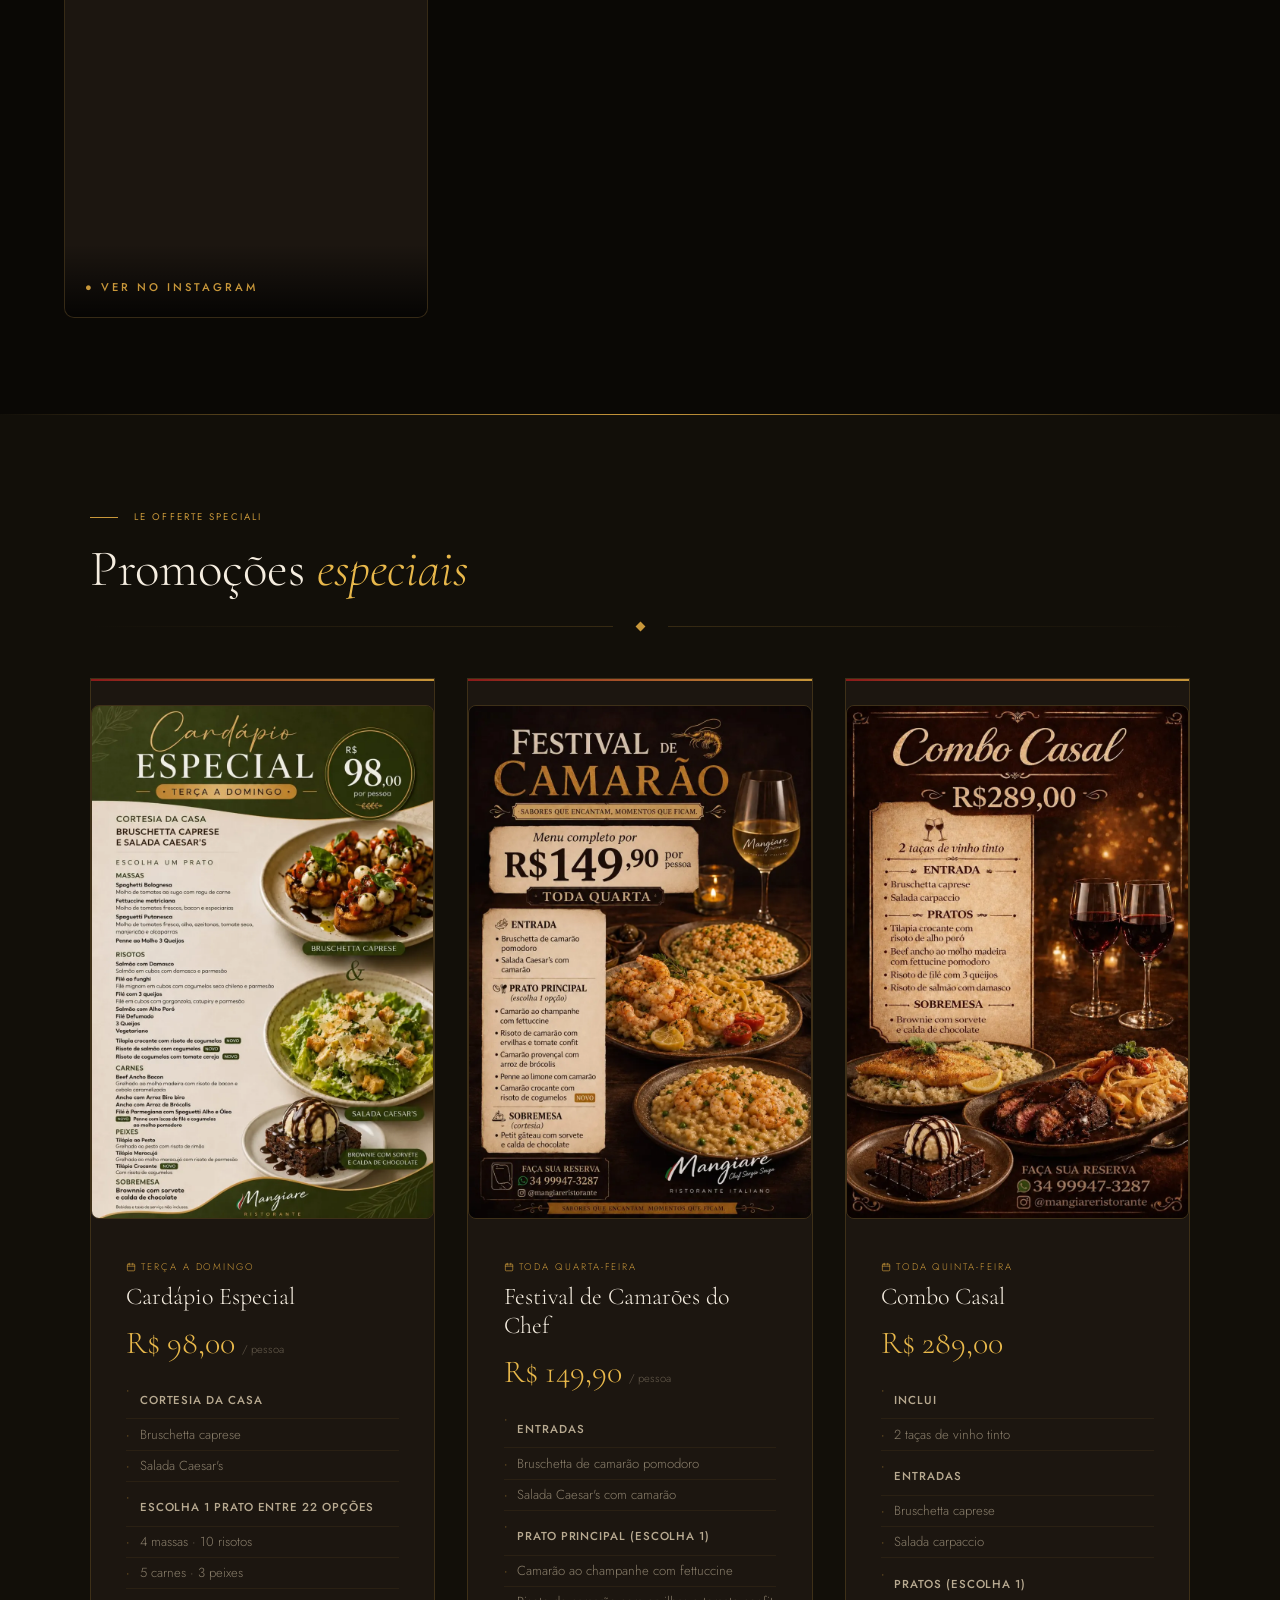
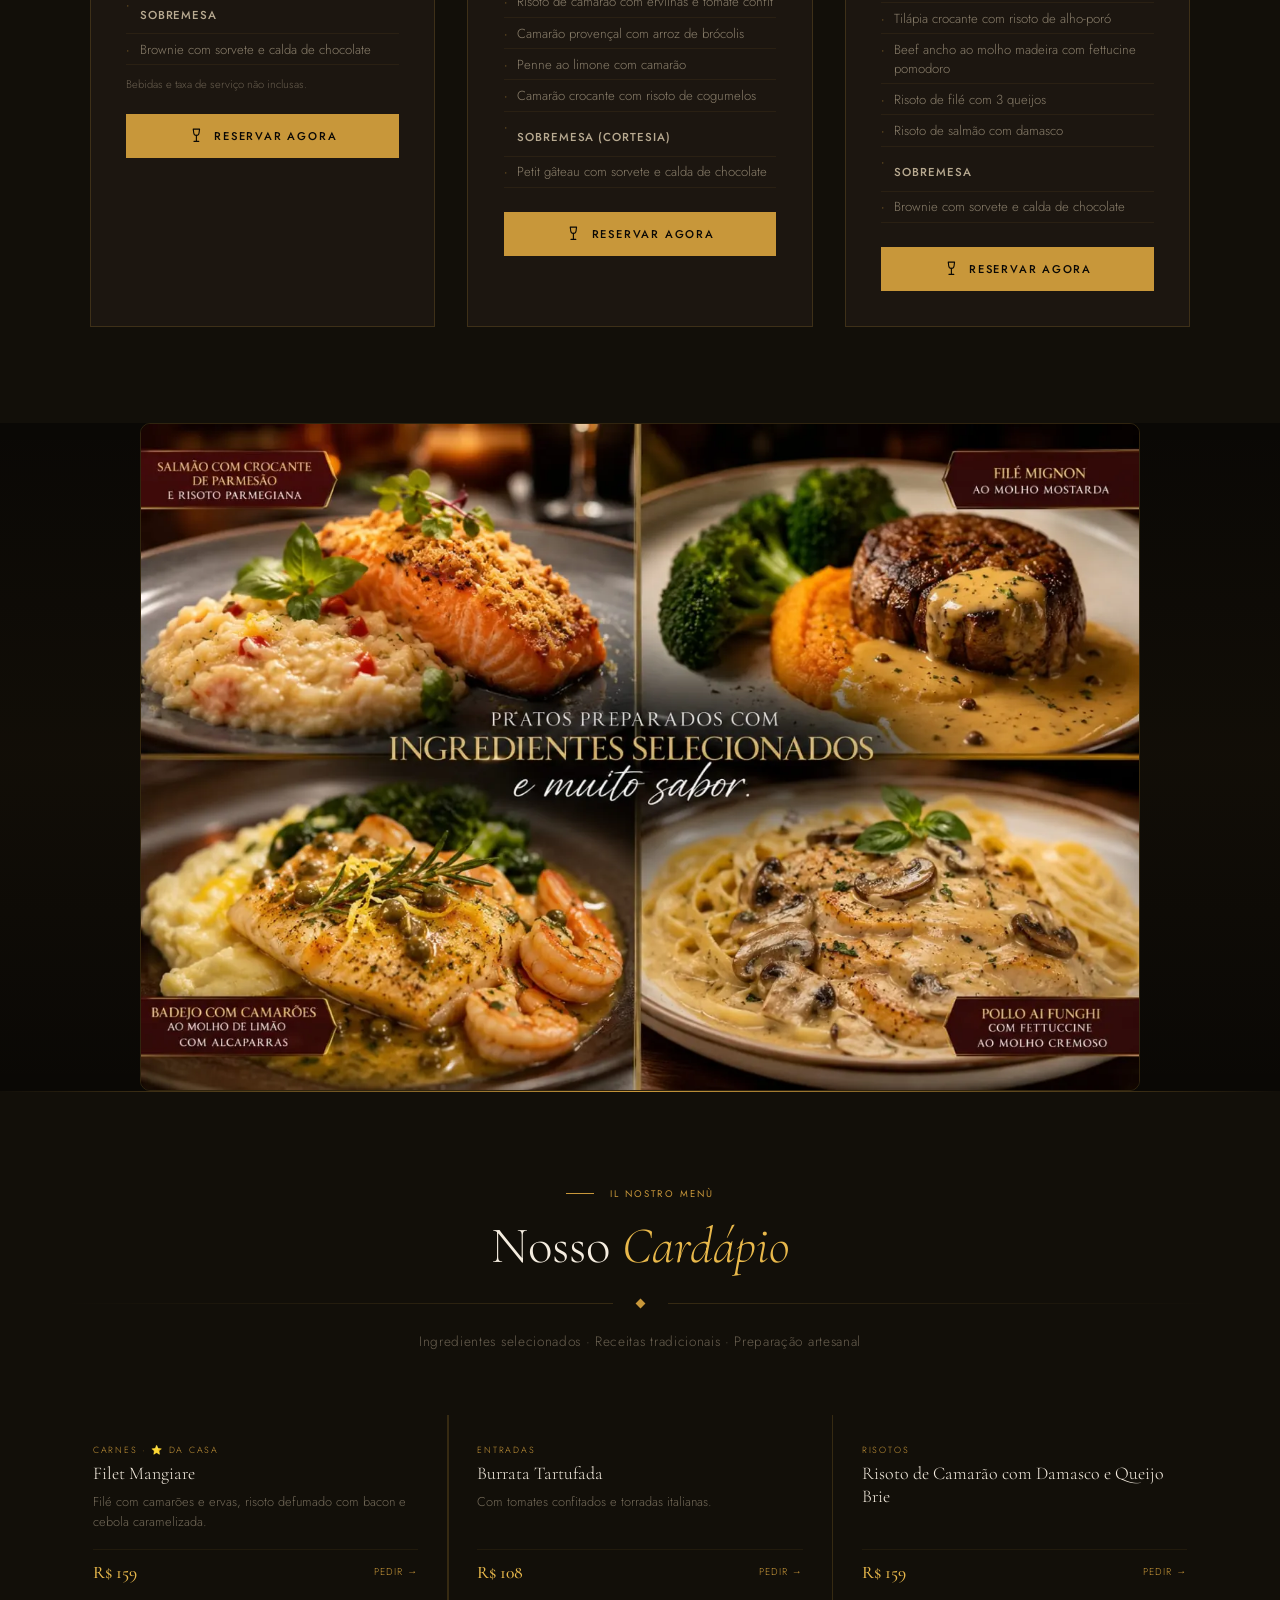
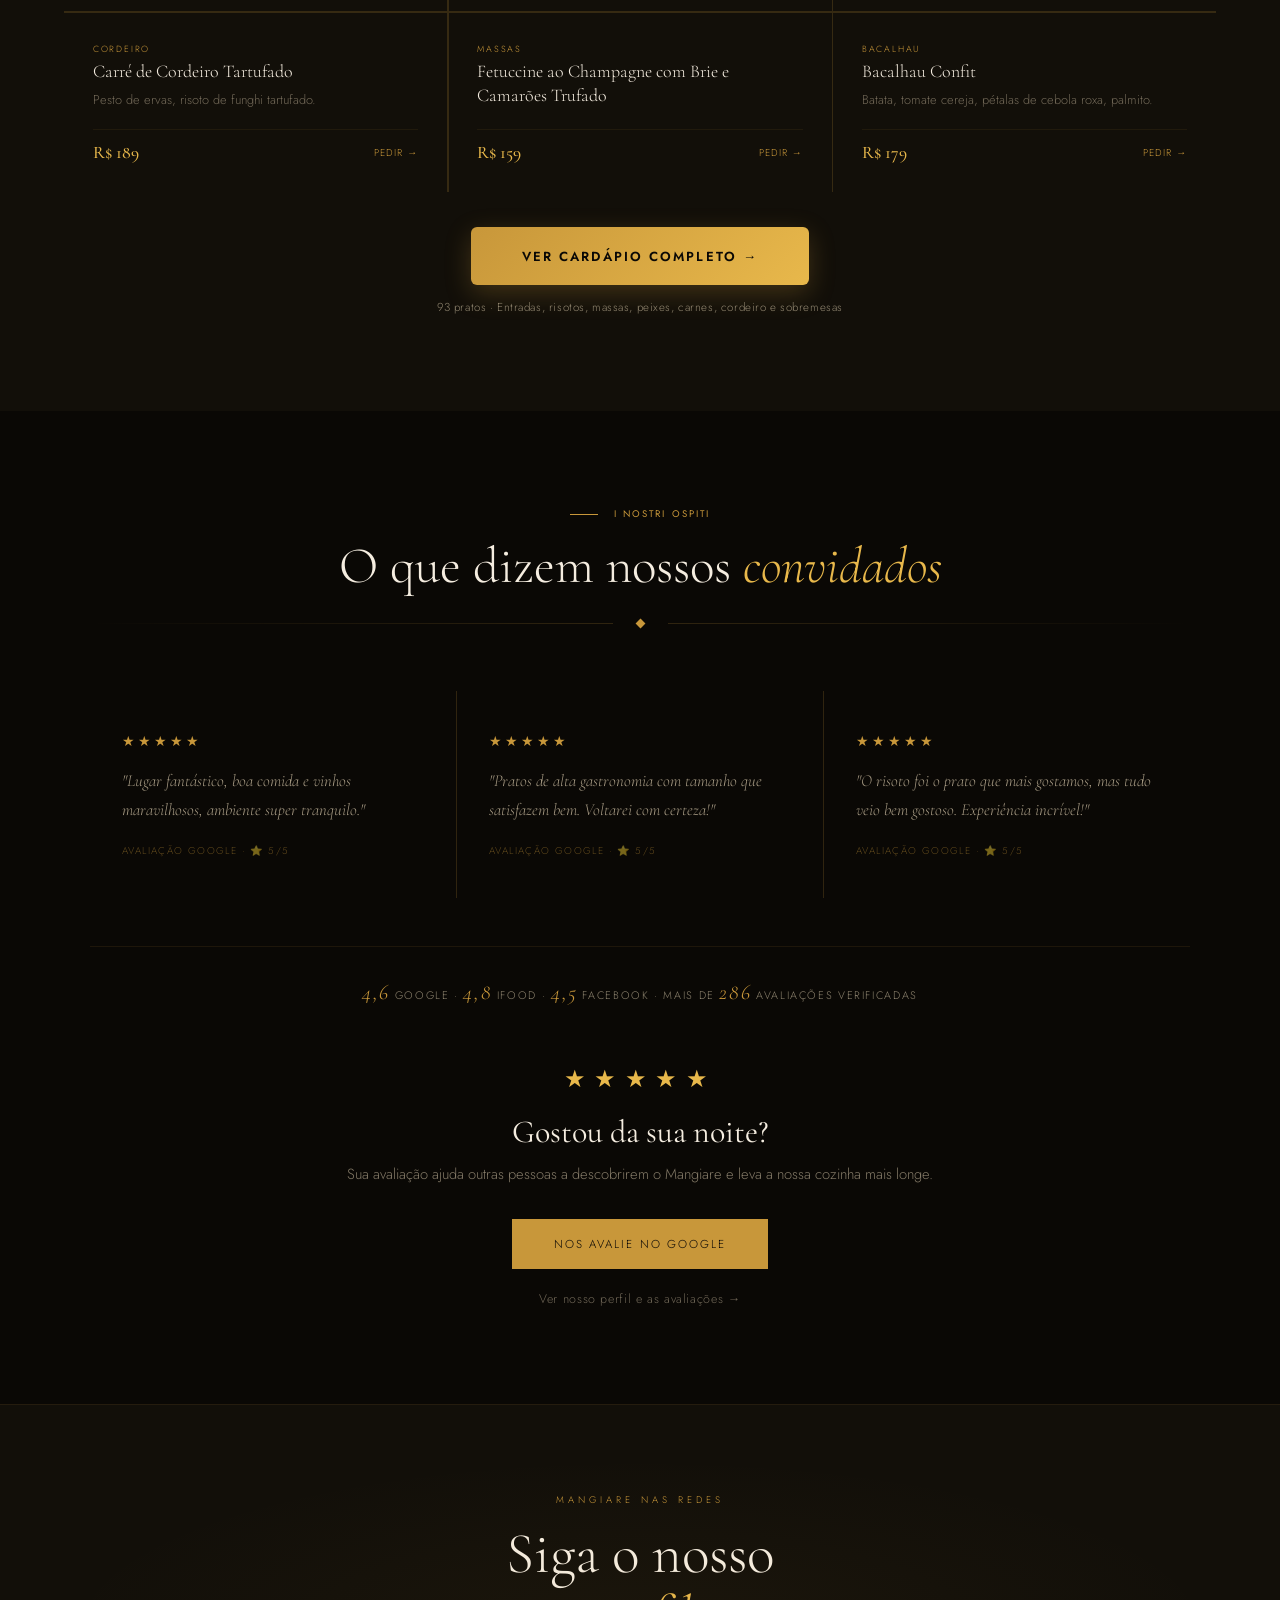
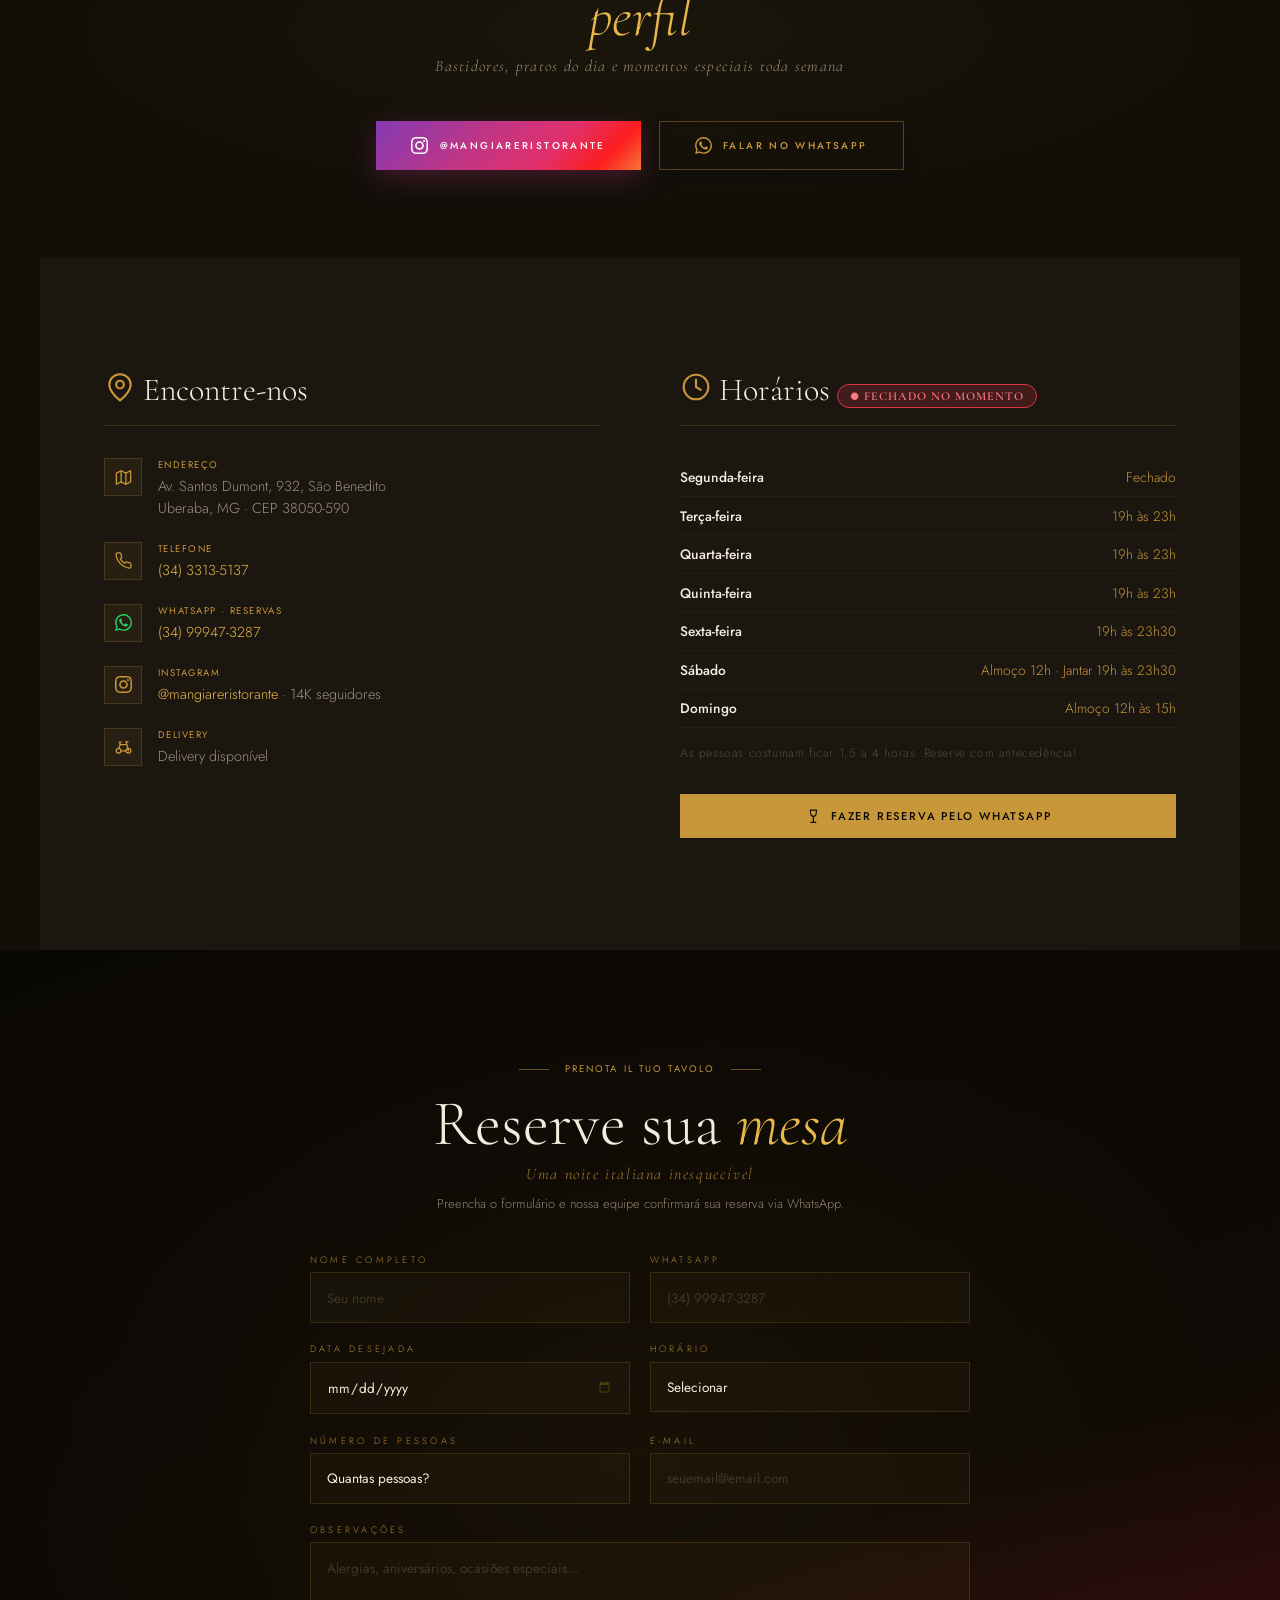
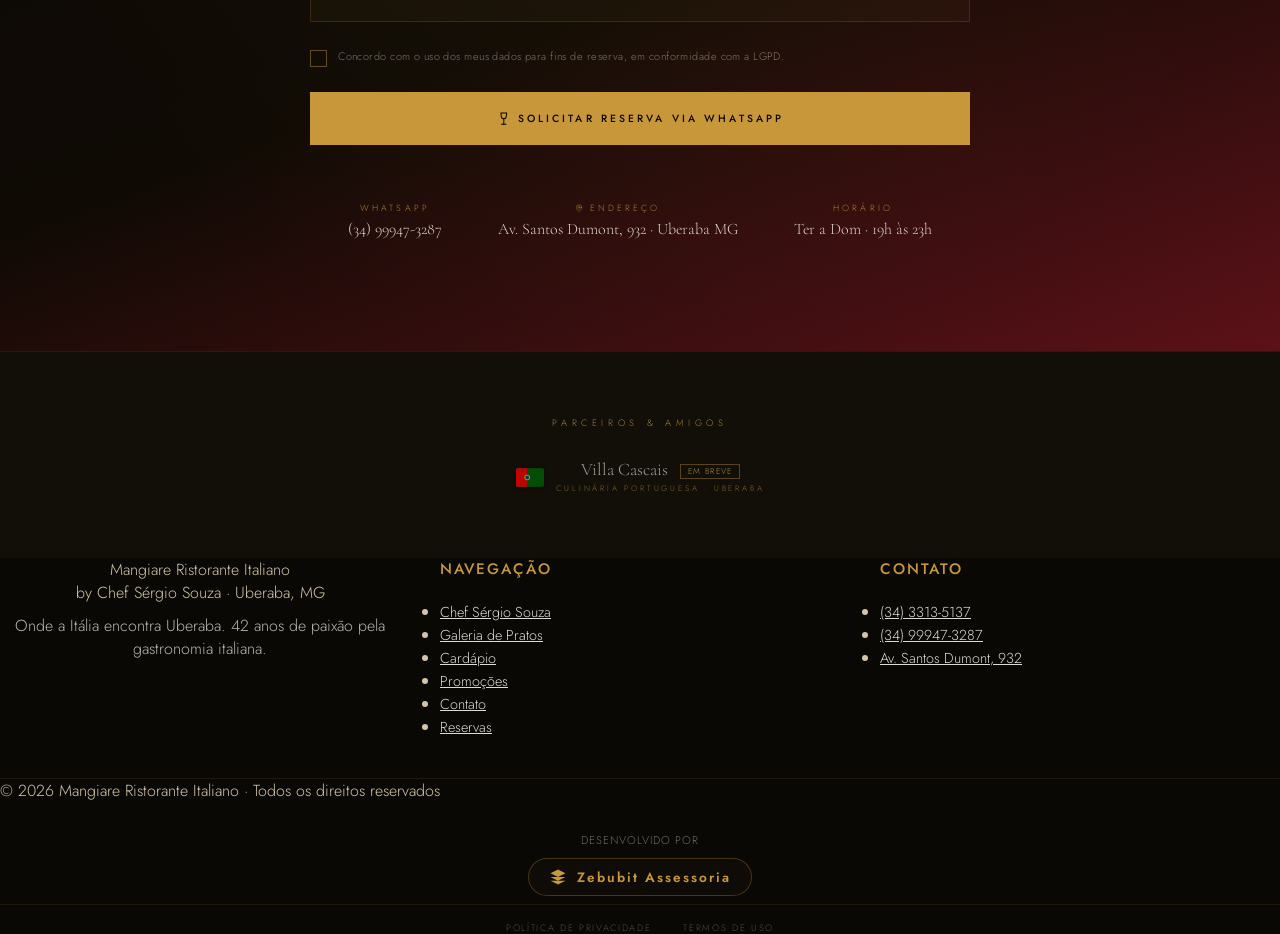
==== commit d33c21d1: "feat: Cardapio Especial de R$ 98 nas promocoes Terceiro cartaz que o Sergio mandou e que estava fora" ====
--- a/index.html
+++ b/index.html
@@ -334,8 +334,31 @@
     <h2 class="section-title rev">Promoções <em>especiais</em></h2>
     <div class="section-ornament rev"><div class="ornament-diamond"></div></div>
     <div class="promos-grid">
+      <!-- CARDÁPIO ESPECIAL: vem primeiro porque vale 6 dias na semana,
+           contra 1 dia dos outros dois, e é o de entrada mais acessível. -->
+      <div class="promo-card rev-r">
+        <img loading="lazy" class="promo-card-img" src="ESPECIAL.webp" alt="Cartaz do Cardápio Especial do Mangiare: 98 reais por pessoa, de terça a domingo, com cortesia da casa, escolha de um prato entre massas, risotos, carnes e peixes, e sobremesa">
+        <div class="promo-card-body">
+          <div class="promo-card-dia"><svg class="ico" aria-hidden="true"><use href="#i-calendario"></use></svg> Terça a Domingo</div>
+          <div class="promo-card-title">Cardápio Especial</div>
+          <div class="promo-card-price">R$ 98,00 <span style="font-size:.7rem;font-family:'Jost',sans-serif;color:rgba(212,196,168,.4);font-weight:300;">/ pessoa</span></div>
+          <ul class="promo-card-list">
+            <li><strong>Cortesia da casa</strong></li>
+            <li>Bruschetta caprese</li>
+            <li>Salada Caesar's</li>
+            <li><strong>Escolha 1 prato entre 22 opções</strong></li>
+            <li>4 massas · 10 risotos</li>
+            <li>5 carnes · 3 peixes</li>
+            <li><strong>Sobremesa</strong></li>
+            <li>Brownie com sorvete e calda de chocolate</li>
+          </ul>
+          <p style="font-size:.7rem;color:rgba(212,196,168,.42);line-height:1.6;margin:-.8rem 0 1.2rem;">Bebidas e taxa de serviço não inclusas.</p>
+          <a href="#reserva" class="btn-primary" style="width:100%;justify-content:center;"><svg class="ico" aria-hidden="true"><use href="#i-vinho"></use></svg> Reservar Agora</a>
+        </div>
+      </div>
+
       <!-- FESTIVAL CAMARÕES -->
-      <div class="promo-card rev-r">
+      <div class="promo-card rev-l">
          <img loading="lazy" class="promo-card-img" src="CAMARAO1.webp" alt="Cartaz da Quarta do Camarão: Festival de Camarões do Chef, menu completo por 149 reais e 90 centavos por pessoa, toda quarta, com entrada, prato principal à escolha e sobremesa de cortesia">
         <div class="promo-card-body">
           <div class="promo-card-dia"><svg class="ico" aria-hidden="true"><use href="#i-calendario"></use></svg> Toda Quarta-Feira</div>
--- a/estilo.css
+++ b/estilo.css
@@ -304,7 +304,8 @@
 /* ══ PROMOÇÕES ══ */
 .promos-section{background:var(--nero-warm);padding:6rem 5%;position:relative;overflow:hidden;}
 .promos-section::before{content:'';position:absolute;top:0;left:0;right:0;height:1px;background:linear-gradient(90deg,transparent,var(--oro),transparent);}
-.promos-grid{display:grid;grid-template-columns:1fr 1fr;gap:2rem;max-width:1300px;margin:3rem auto 0;}
+/* auto-fit: acomoda 2 ou 3 cartazes sem deixar um sozinho na linha */
+.promos-grid{display:grid;grid-template-columns:repeat(auto-fit,minmax(330px,1fr));gap:2rem;max-width:1300px;margin:3rem auto 0;}
 .promo-card{background:var(--carbone);border:1px solid var(--bordo);position:relative;overflow:hidden;transition:border-color .3s,transform .3s;}
 .promo-card:hover{border-color:var(--bordo-forte);transform:translateY(-4px);}
 .promo-card::before{content:'';position:absolute;top:0;left:0;right:0;height:2px;background:linear-gradient(90deg,var(--rosso),var(--oro));}
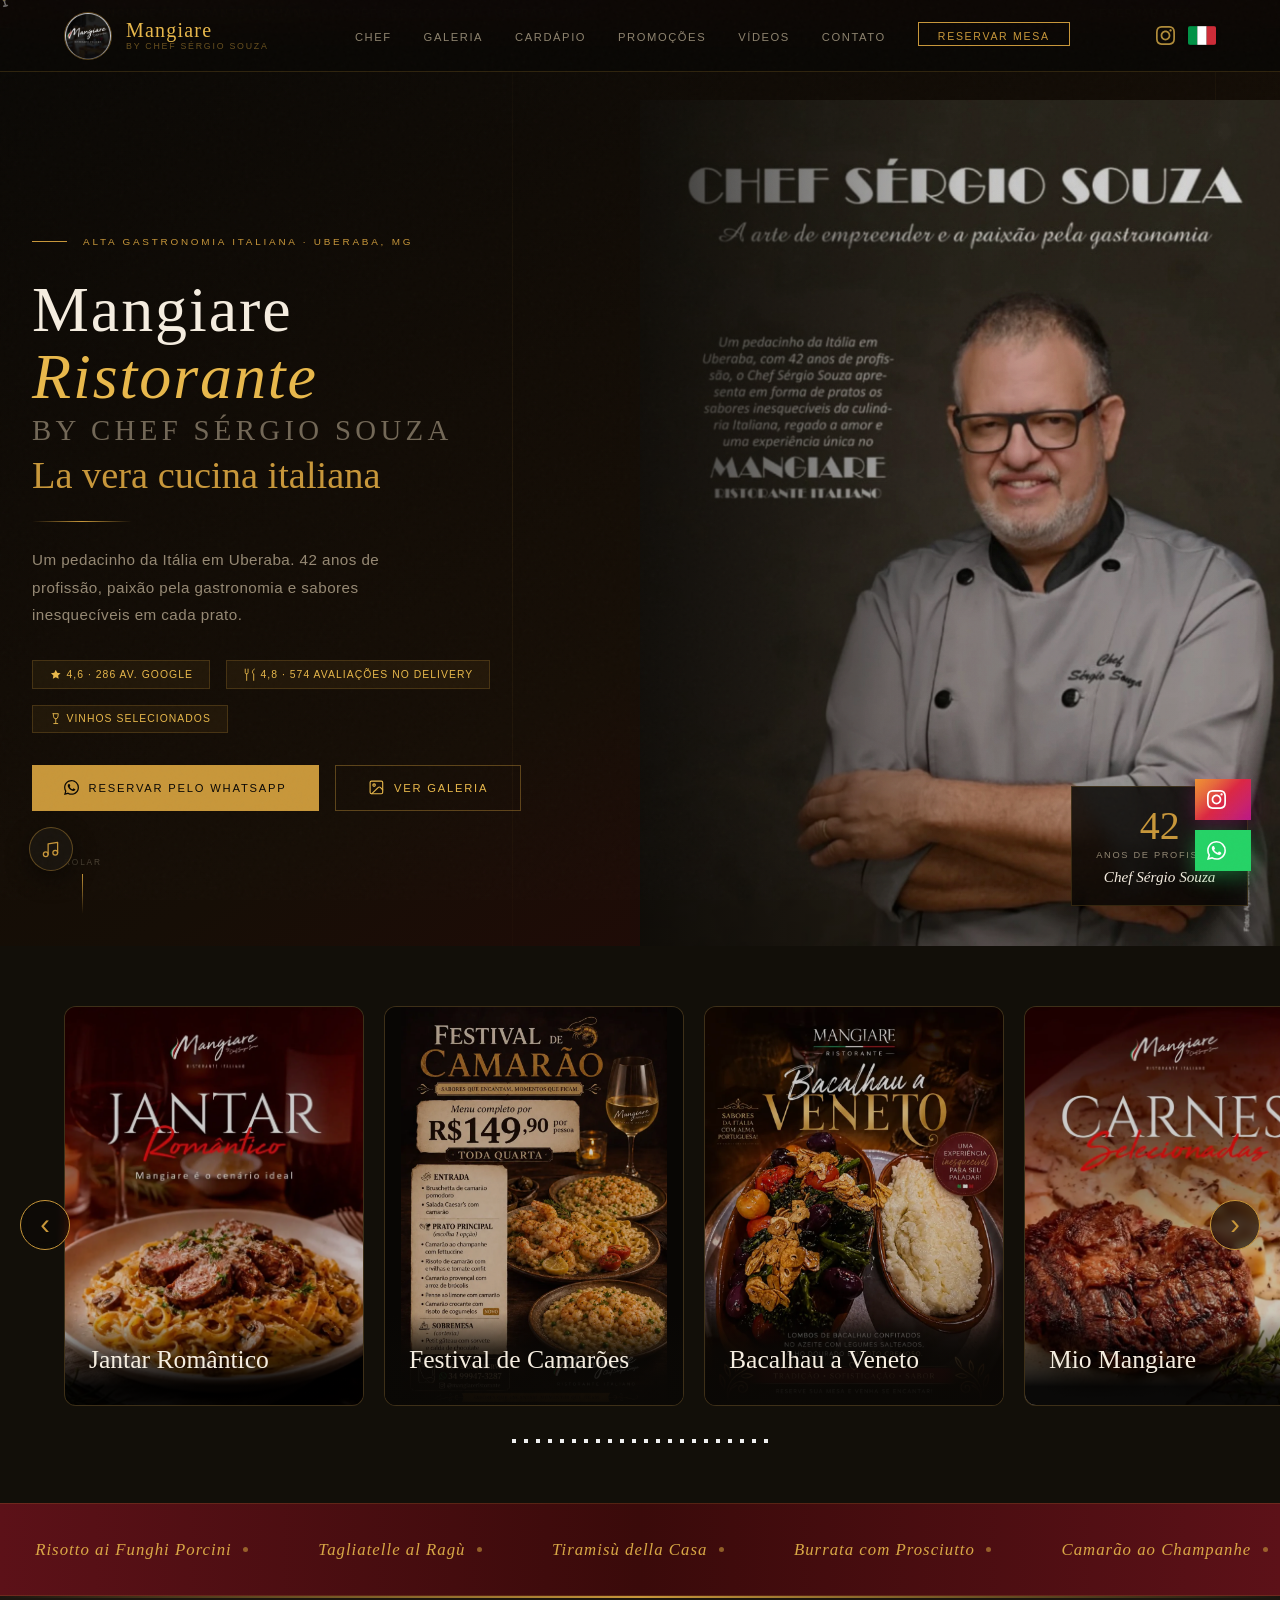
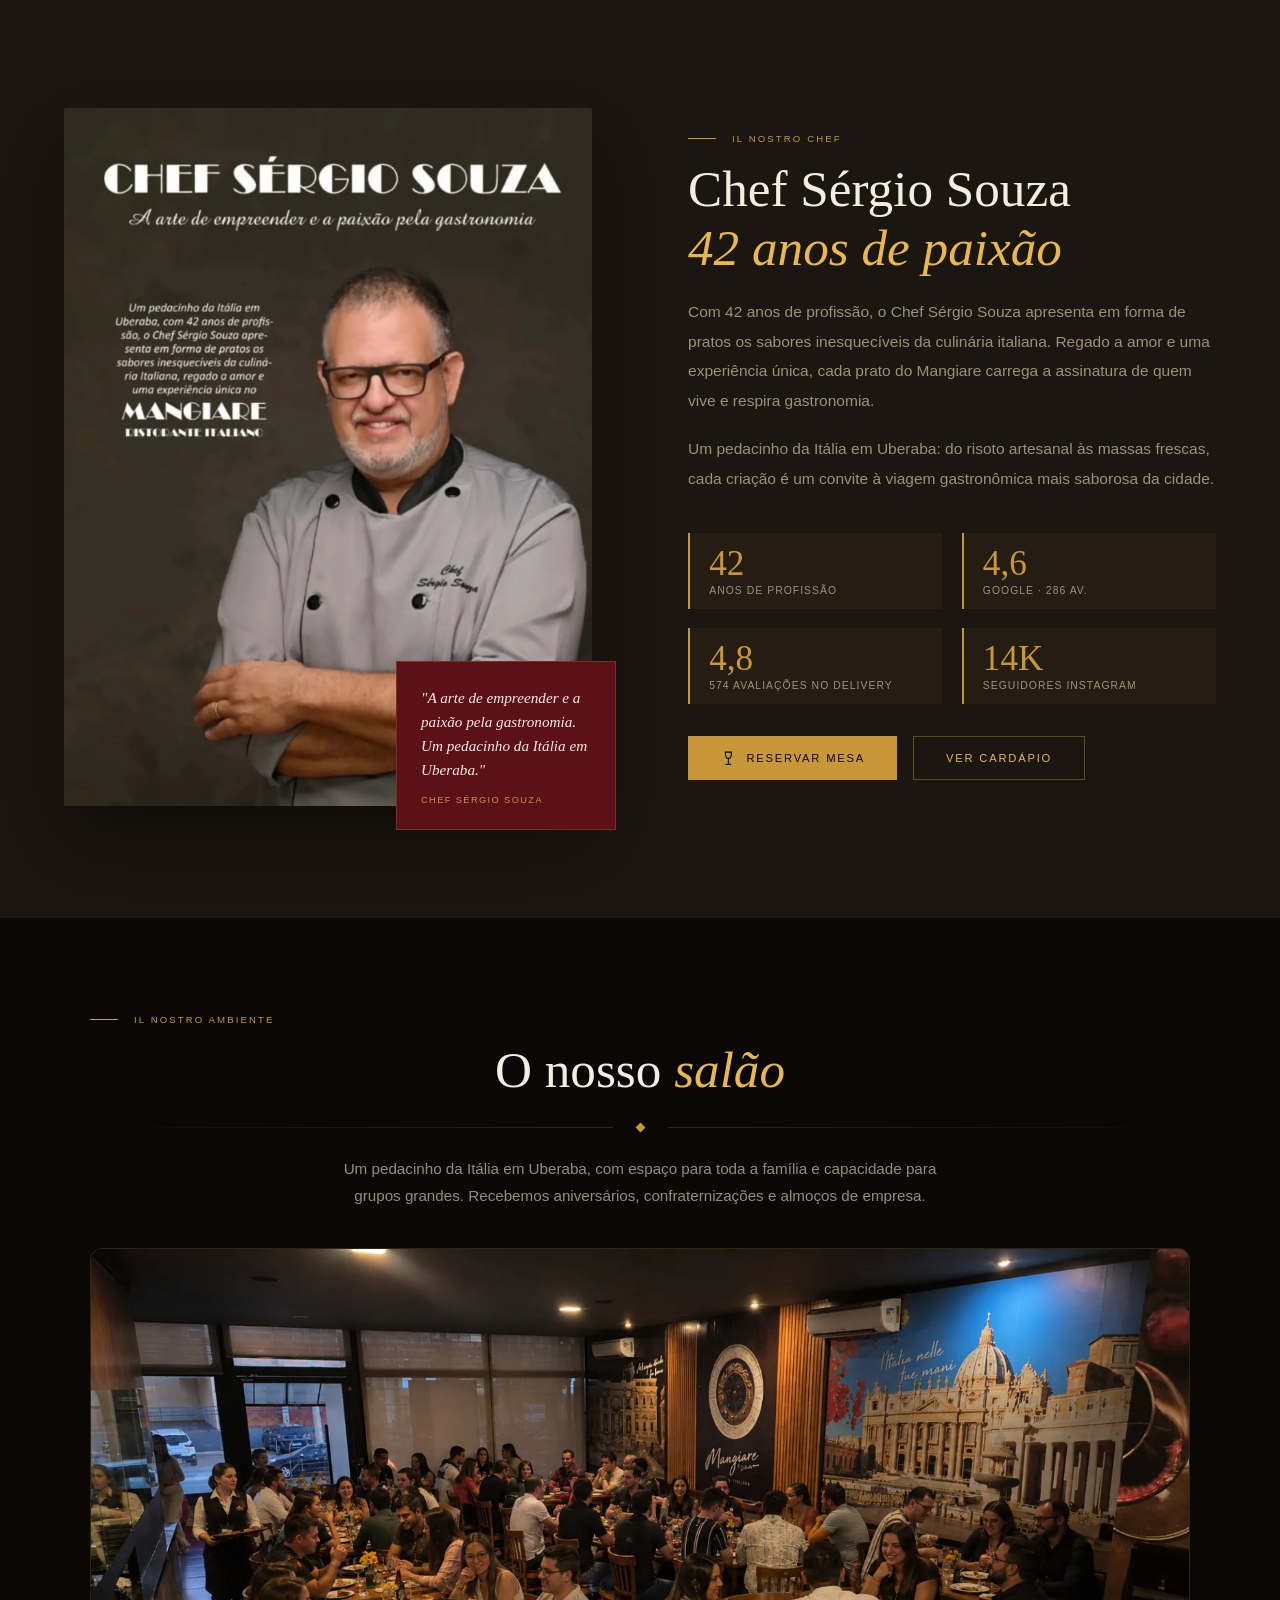
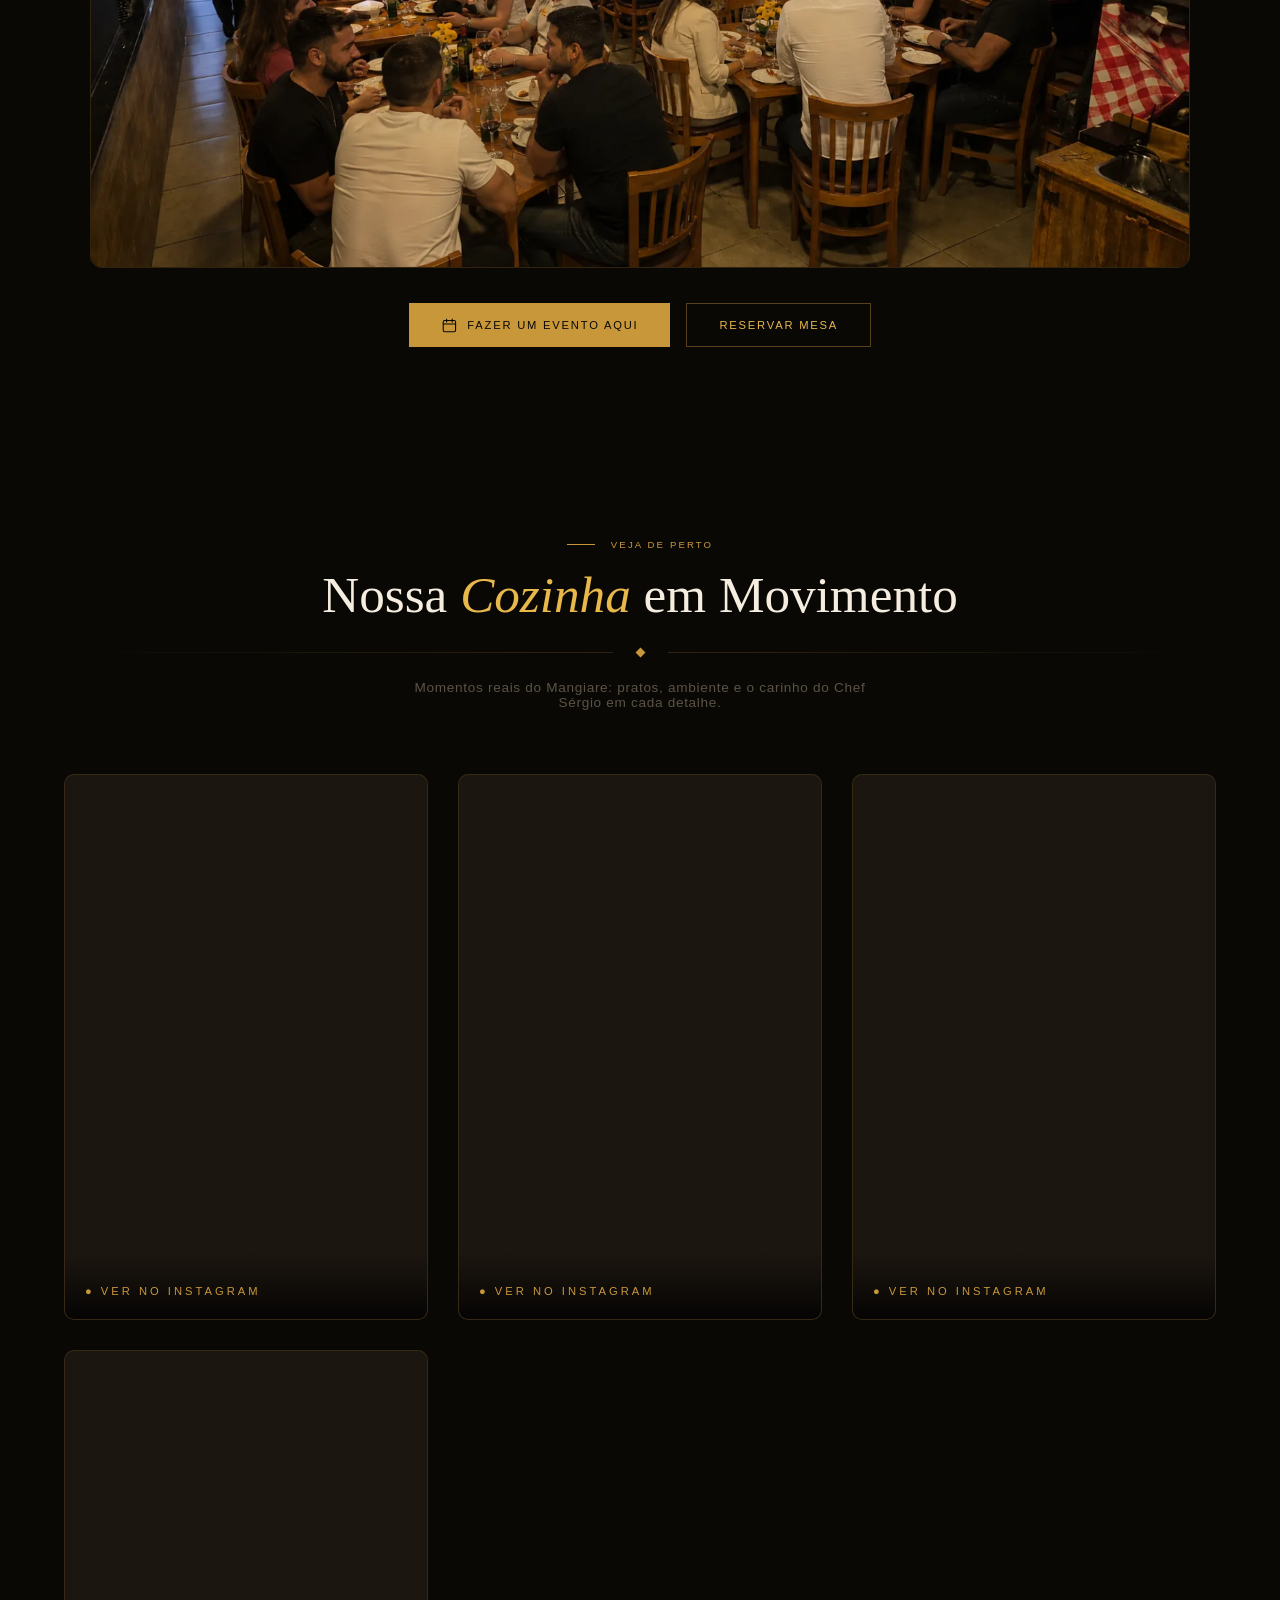
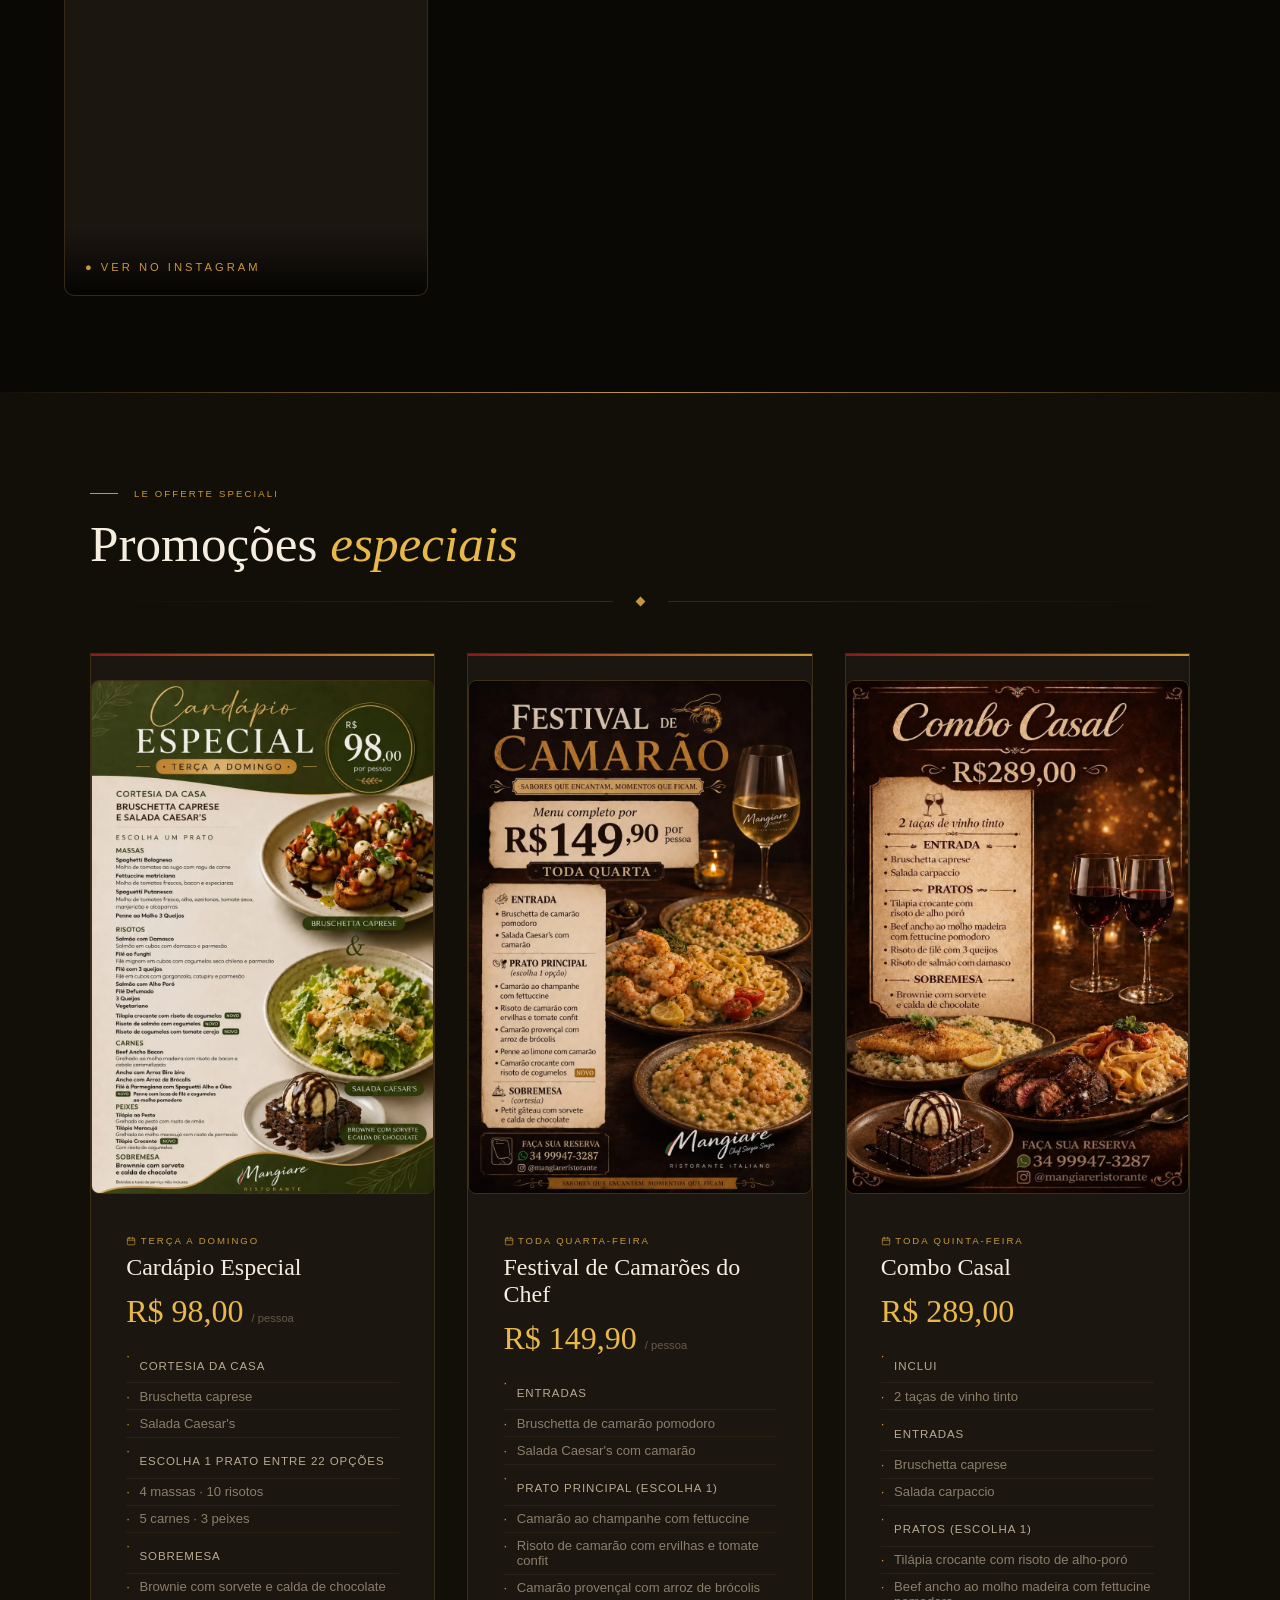
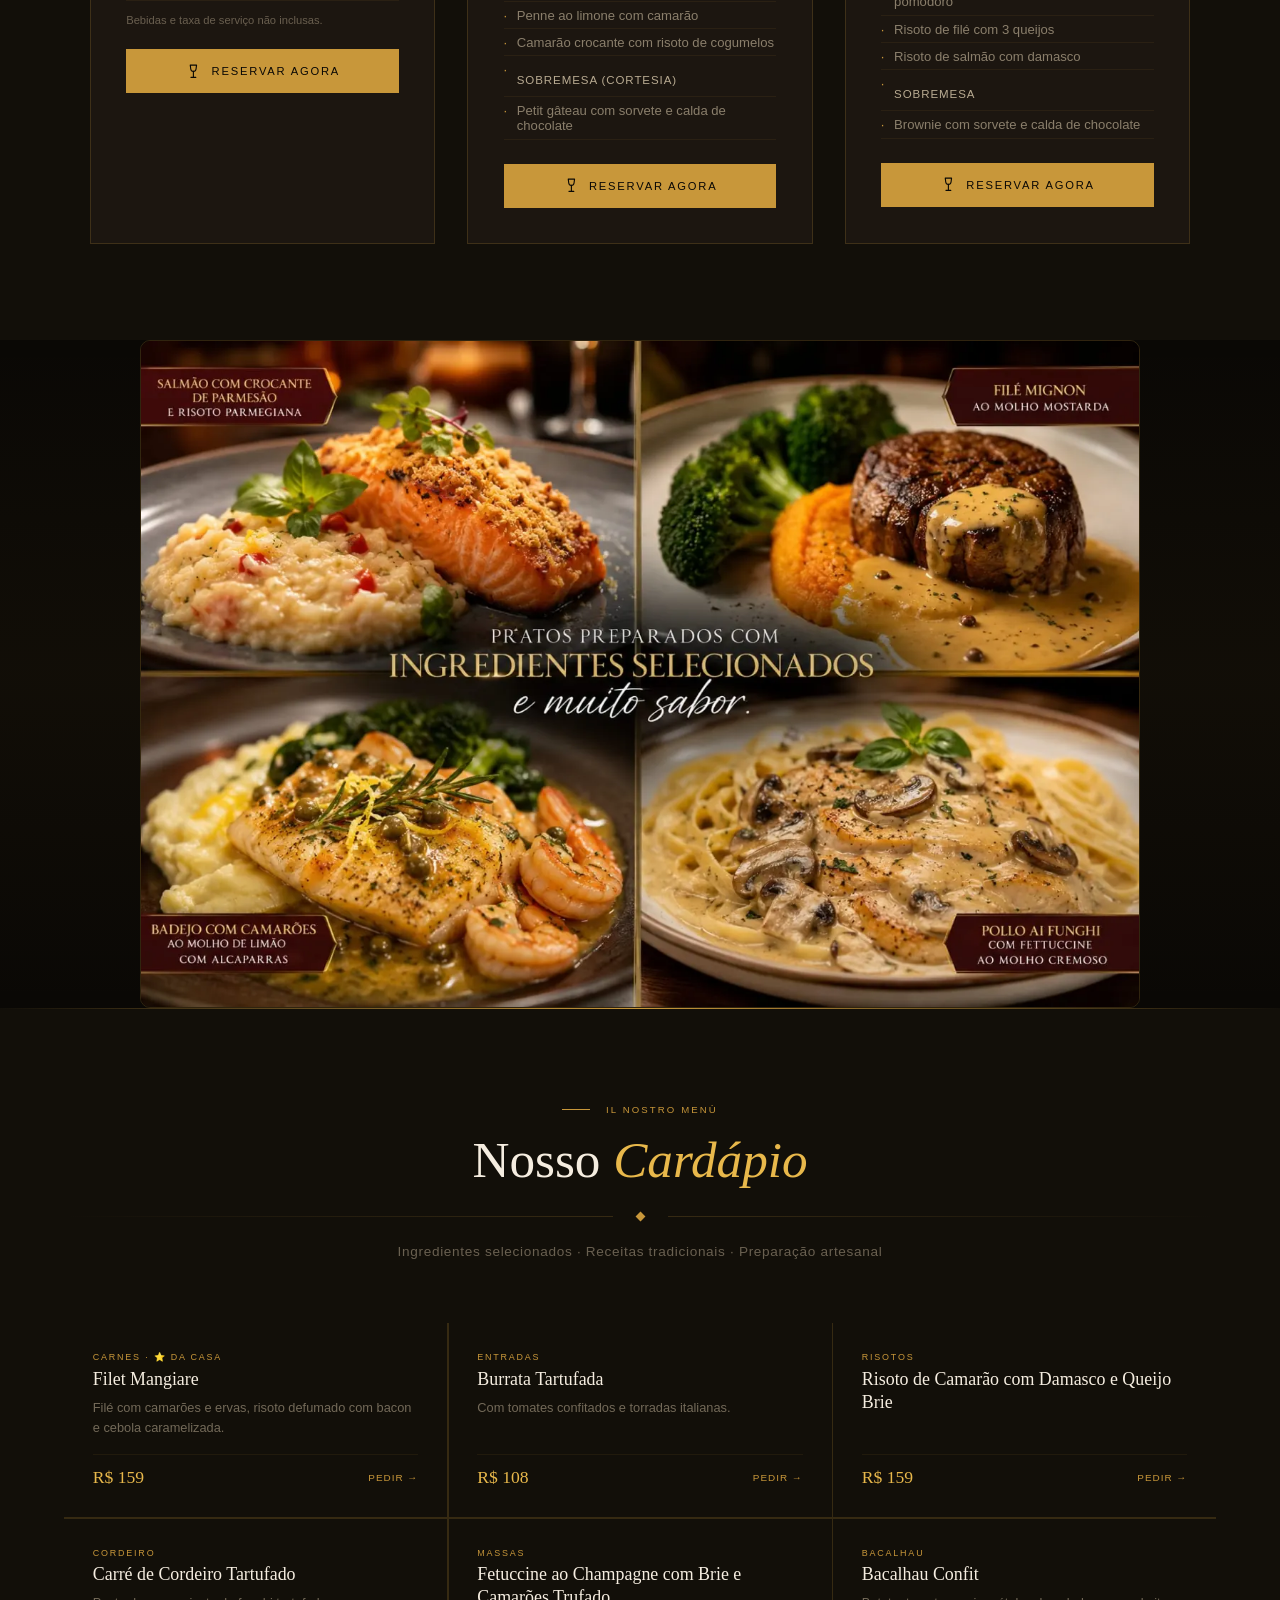
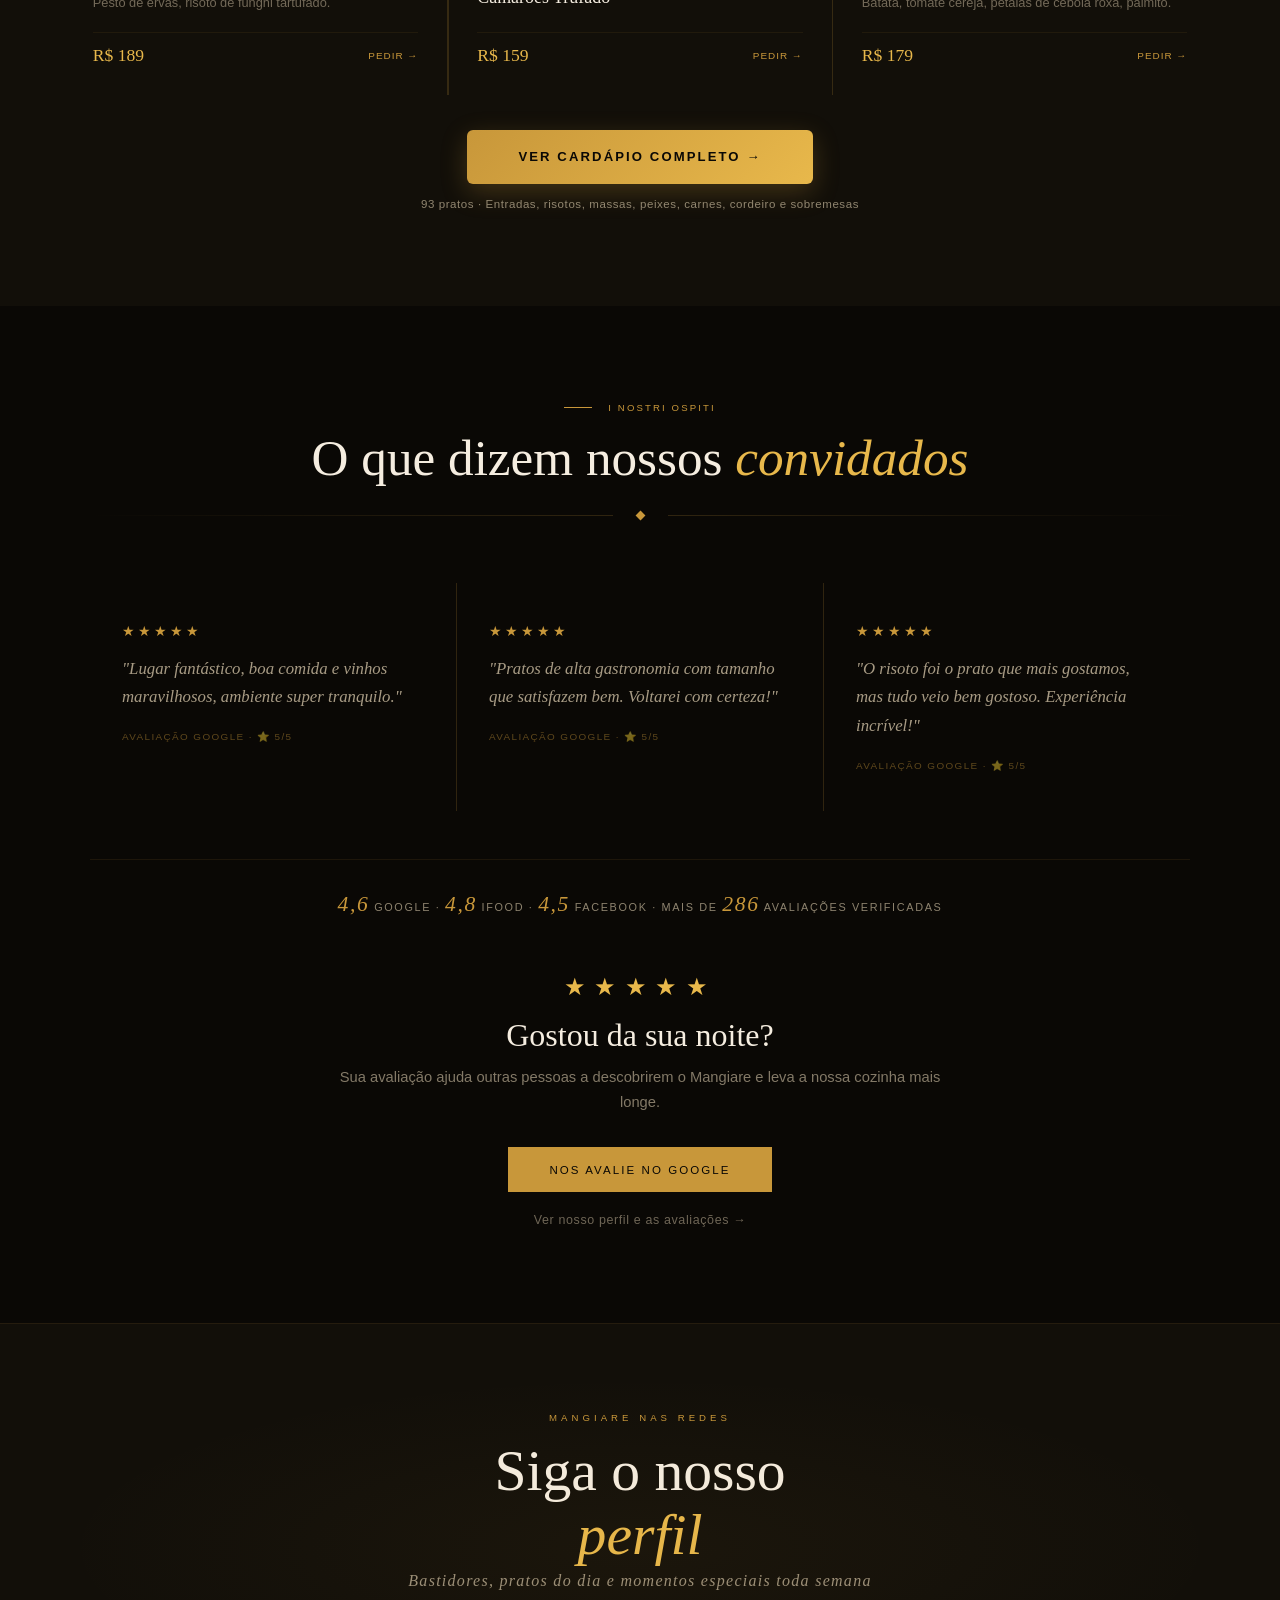
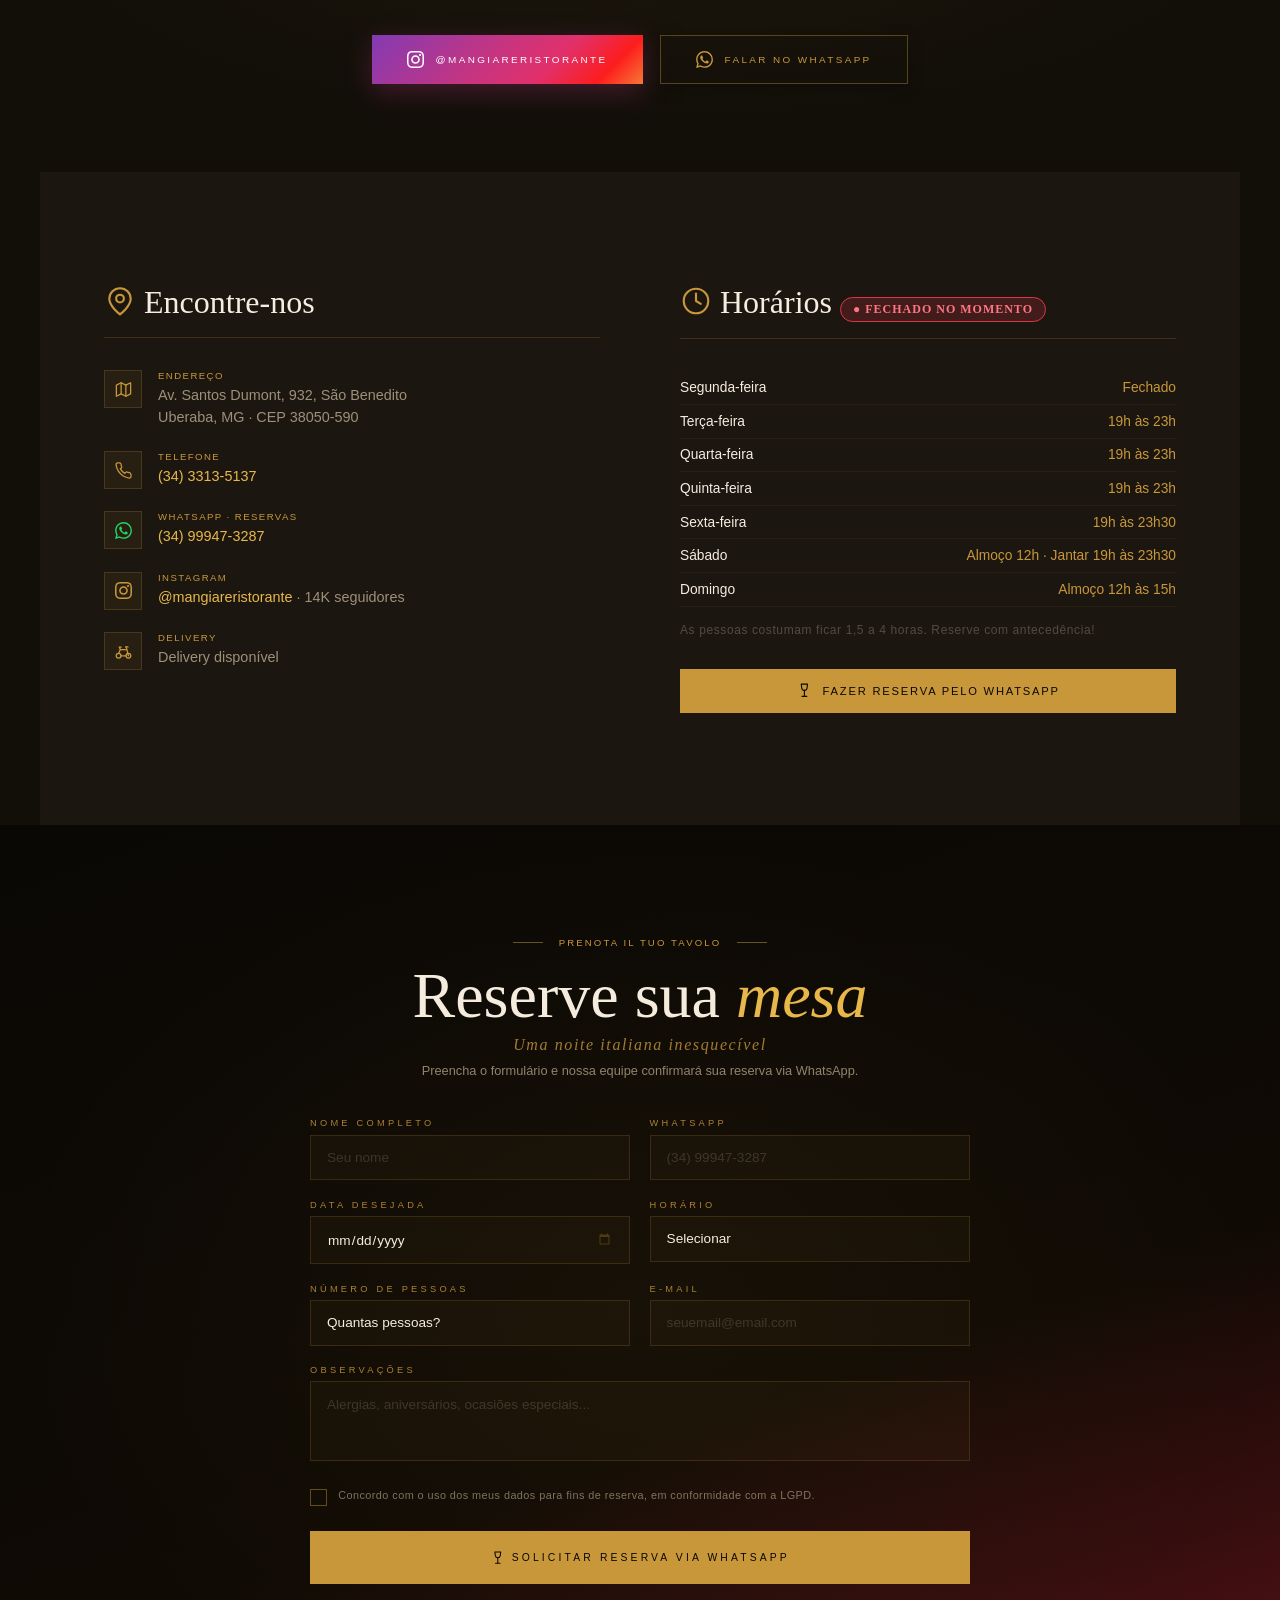
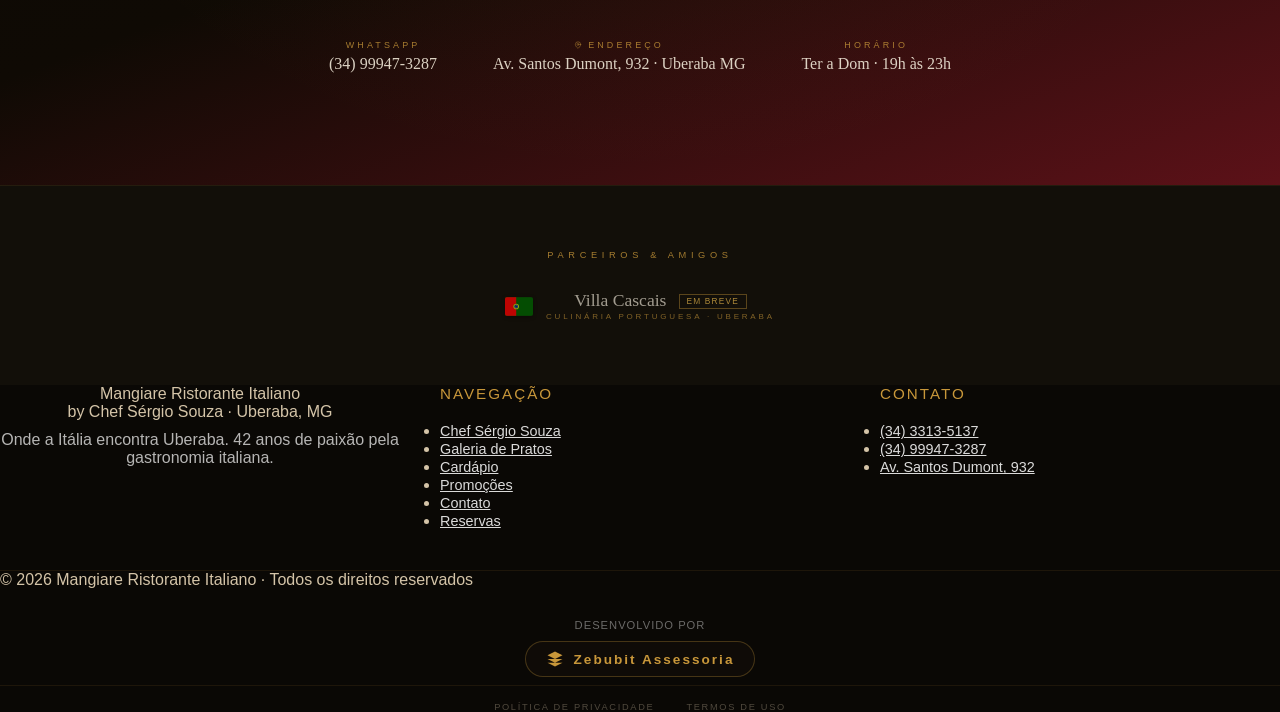
==== commit b3912ae5: "Seguranca: CSP restritiva (default-src self, fontes, mapa e API de reservas liberados) Co-Authored-B" ====
--- a/index.html
+++ b/index.html
@@ -3,6 +3,8 @@
 <head>
 <meta charset="UTF-8">
 <meta name="viewport" content="width=device-width, initial-scale=1.0">
+<meta name="referrer" content="strict-origin-when-cross-origin">
+<meta http-equiv="Content-Security-Policy" content="default-src 'self'; script-src 'self' 'unsafe-inline'; style-src 'self' 'unsafe-inline' https://fonts.googleapis.com; font-src https://fonts.gstatic.com; img-src 'self' data: https:; media-src 'self'; frame-src https://maps.google.com https://www.google.com; connect-src 'self' https://biovenda.app.br; form-action 'self'; object-src 'none'; base-uri 'self'; upgrade-insecure-requests">
 <title>Mangiare Ristorante Italiano · Chef Sérgio Souza · Uberaba</title>
 <meta name="description" content="Mangiare Ristorante Italiano by Chef Sérgio Souza. Alta gastronomia italiana em Uberaba, MG. 42 anos de paixão. Faça sua reserva.">
 <meta property="og:title" content="Mangiare Ristorante Italiano · Chef Sérgio Souza · Uberaba">
@@ -289,7 +291,7 @@
     </div>
 
     <div class="videos-grid">
-        <a href="https://www.instagram.com/p/DXO6EsXDoUx/" target="_blank" class="video-slot rev">
+        <a href="https://www.instagram.com/p/DbtJ-umPc2R/" target="_blank" class="video-slot rev">
             <video class="video-player" autoplay muted loop playsinline>
                 <source src="VIDEO1.MP4" type="video/mp4">
             </video>
